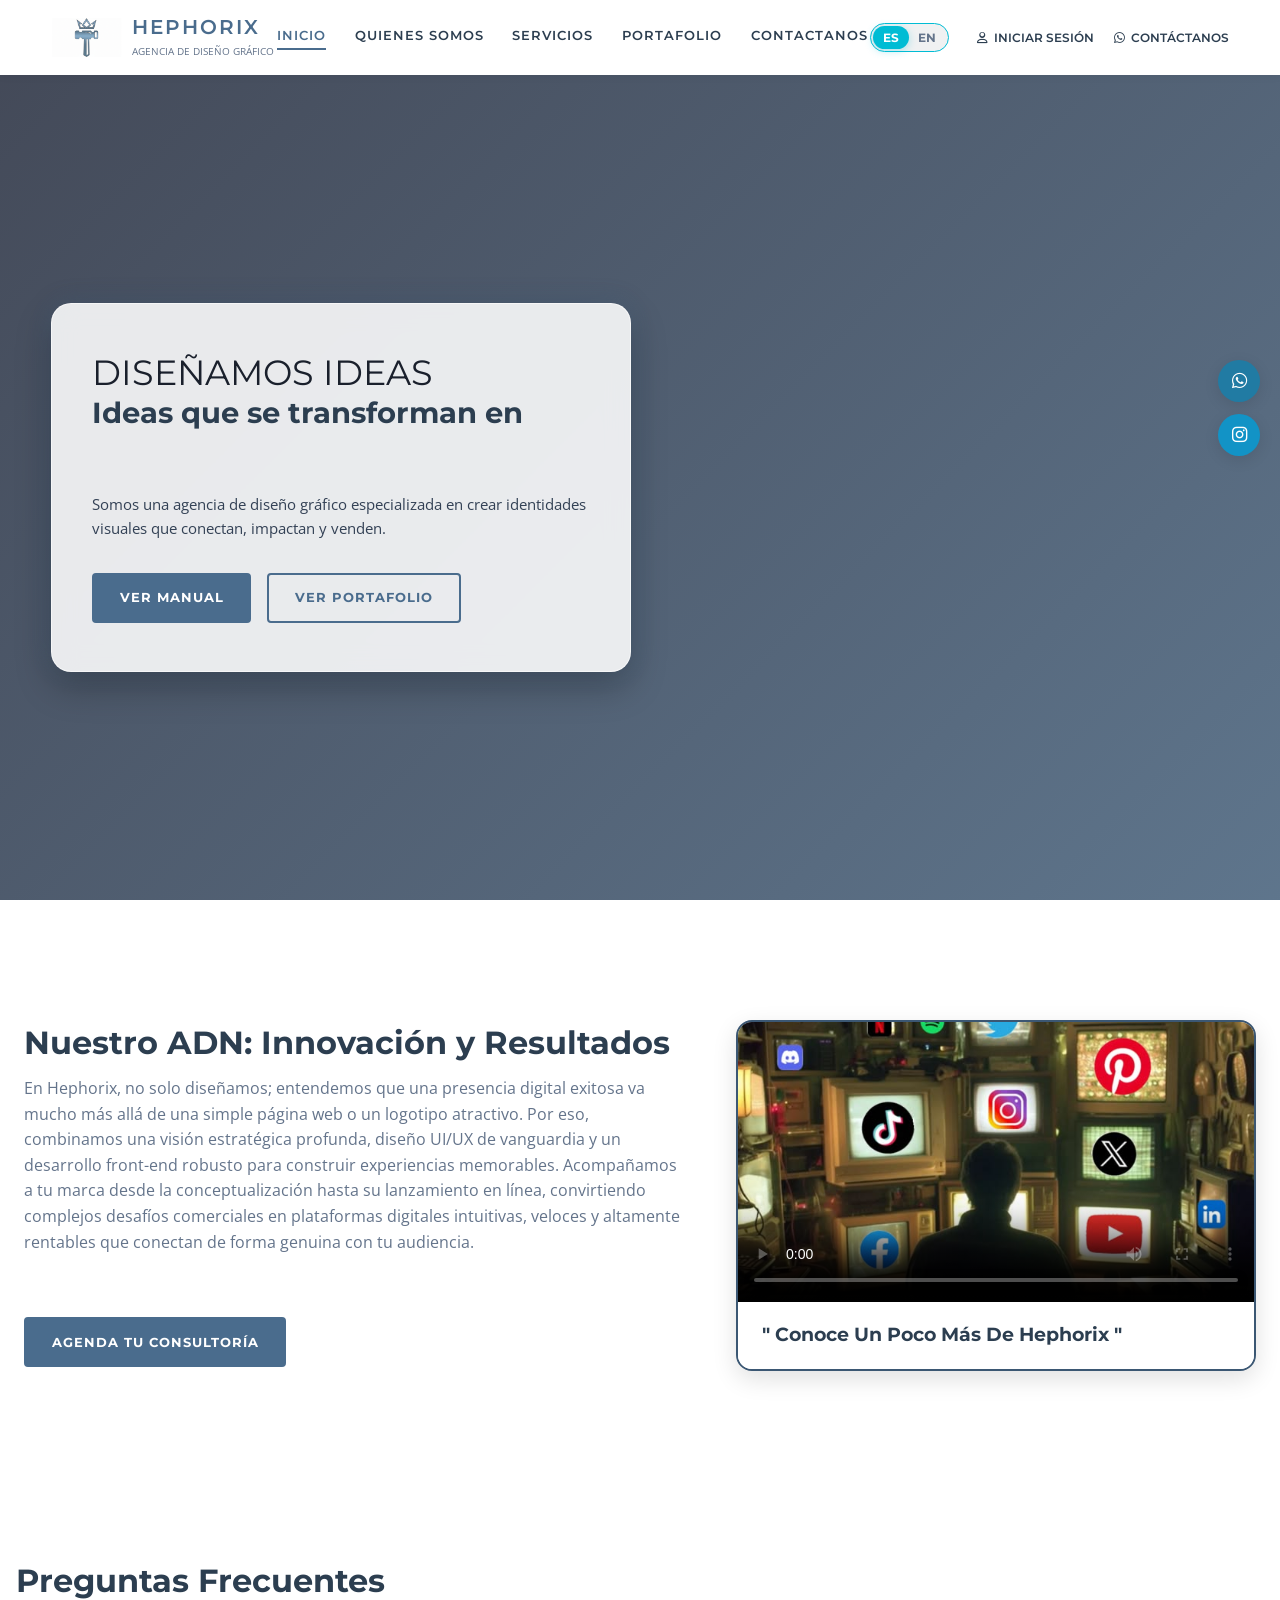
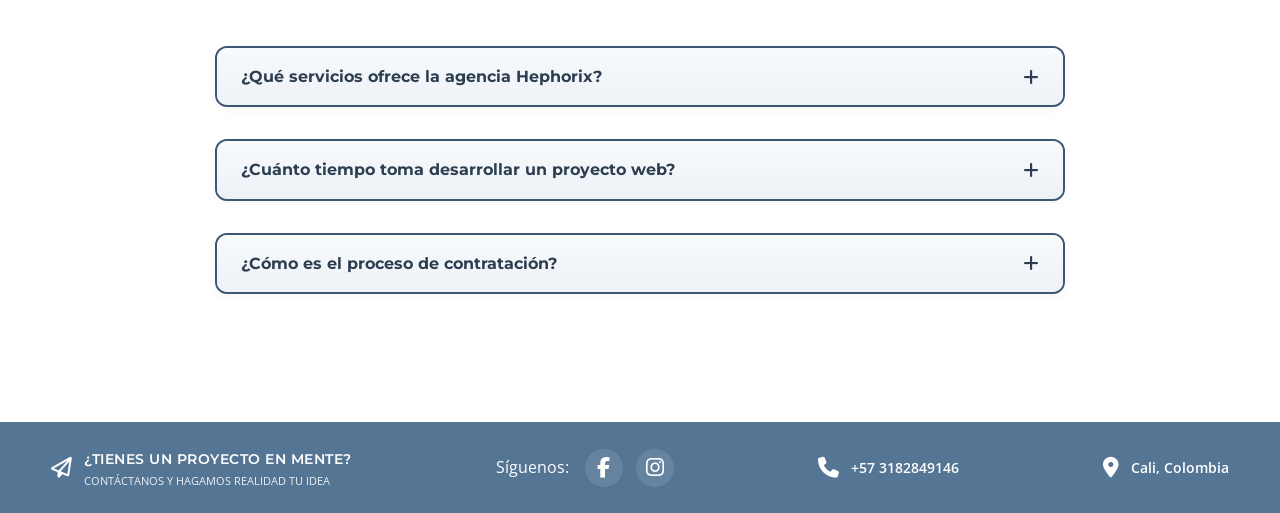
==== index.html @ b3139299 "1" ====
<!DOCTYPE html>
<html lang="es">
<head>
    <meta charset="UTF-8">
    <meta name="viewport" content="width=device-width, initial-scale=1.0">
    <title>Hephorix | Agencia de Diseño Gráfico</title>
    
    <!-- FAVICON -->
    <link rel="icon" href="imagenes/fondo1.png" type="image/png">

    <!-- Hojas de Estilos Globales y Fuentes -->
    <link rel="stylesheet" href="styles.css">
    <link href="https://fonts.googleapis.com/css2?family=Montserrat:wght@300;400;600;700&family=Open+Sans:wght@300;400;600&display=swap" rel="stylesheet">
    <link rel="stylesheet" href="https://cdnjs.cloudflare.com/ajax/libs/font-awesome/6.4.0/css/all.min.css">

    <!-- ESTILOS INTERNOS PARA HERO, GLASSMORPHISM, ACORDEÓN Y CONMUTADOR DE IDIOMA -->
    <style>
        .hero-section {
            background: linear-gradient(135deg, rgba(15, 23, 42, 0.78), rgba(59, 87, 115, 0.82)), 
                        url('https://images.unsplash.com/photo-1550745165-9bc0b252726f?auto=format&fit=crop&w=1920&q=80') center/cover no-repeat !important;
            padding: 5rem 0;
            position: relative;
        }

        .hero-content {
            background: rgba(255, 255, 255, 0.88) !important;
            backdrop-filter: blur(12px) !important;
            -webkit-backdrop-filter: blur(12px);
            border: 1px solid rgba(255, 255, 255, 0.6) !important;
            box-shadow: 0 15px 35px rgba(0, 0, 0, 0.25), 0 0 25px rgba(74, 108, 141, 0.3) !important;
            border-radius: 20px !important;
            padding: 3rem 2.5rem !important;
            max-width: 580px;
        }

        .typing-container {
            display: inline-block;
            color: #00bcd4;
            font-weight: 700;
            border-bottom: 3px solid #00bcd4;
            transition: opacity 0.3s ease;
        }

        /* BOTÓN / SELECTOR DE IDIOMA EN EL HEADER */
        .lang-switch-container {
            display: inline-flex;
            align-items: center;
            background: rgba(15, 23, 42, 0.06);
            border: 1px solid #00bcd4;
            border-radius: 20px;
            padding: 2px;
            margin-right: 0.5rem;
        }

        .lang-btn {
            background: transparent;
            border: none;
            color: #64748b;
            font-family: 'Montserrat', sans-serif;
            font-size: 0.75rem;
            font-weight: 700;
            padding: 0.25rem 0.6rem;
            border-radius: 16px;
            cursor: pointer;
            transition: all 0.25s ease;
        }

        .lang-btn.active {
            background: #00bcd4;
            color: #ffffff;
            box-shadow: 0 2px 8px rgba(0, 188, 212, 0.3);
        }

        /* SECCIÓN ALINEADA PERFECTAMENTE EN ALTURA CON LA TARJETA DEL VÍDEO */
        .about-section {
            display: flex;
            align-items: stretch;
            justify-content: space-between;
            gap: 3.5rem;
            margin: 3.5rem auto 2rem auto;
            flex-wrap: wrap;
        }

        .about-info {
            flex: 1;
            min-width: 300px;
            display: flex;
            flex-direction: column;
            justify-content: space-between;
            padding: 0.2rem 0;
        }

        .about-info h2 {
            font-family: 'Montserrat', sans-serif;
            font-size: 2rem;
            color: #2c3e50;
            font-weight: 700;
            margin: 0 0 0.8rem 0;
            line-height: 1.25;
        }

        .about-info p {
            color: #64748b;
            font-size: 1rem;
            line-height: 1.6;
            margin: 0 0 1.5rem 0;
        }

        .about-cta {
            margin-top: auto;
        }

        /* ESTILO TIPO TARJETA PARA EL VÍDEO */
        .index-video-card-container {
            flex: 1;
            min-width: 320px;
            max-width: 520px;
        }

        .index-video-card {
            background: #ffffff;
            border-radius: 16px;
            overflow: hidden;
            border: 2px solid #3b5773;
            box-shadow: 0 8px 25px rgba(0, 0, 0, 0.12);
            transition: transform 0.35s ease, box-shadow 0.35s ease, border-color 0.35s ease;
            height: 100%;
            display: flex;
            flex-direction: column;
            justify-content: space-between;
        }

        .index-video-card:hover {
            transform: translateY(-6px);
            border-color: #00bcd4;
            box-shadow: 0 12px 30px rgba(0, 188, 212, 0.25);
        }

        .index-video-card .video-wrapper {
            position: relative;
            width: 100%;
            height: 280px;
            background: #0f172a;
            overflow: hidden;
        }

        .index-video-card video {
            width: 100%;
            height: 100%;
            object-fit: cover;
            display: block;
        }

        .index-video-card .video-title-only {
            padding: 1.25rem 1.5rem;
            background: #ffffff;
        }

        .index-video-card .video-title-only h3 {
            font-family: 'Montserrat', sans-serif;
            font-size: 1.2rem;
            color: #2c3e50;
            font-weight: 700;
            margin: 0;
            line-height: 1.3;
        }

        /* ACORDEÓN Y TÍTULO CENTRADO */
        .faq-section {
            margin: 3.5rem auto 4rem auto;
        }

        .faq-title {
            text-align: center;
            font-family: 'Montserrat', sans-serif;
            font-size: 2rem;
            color: #2c3e50;
            font-weight: 700;
            margin-top: 1rem;
            margin-bottom: 2.5rem;
        }

        .faq-accordion {
            display: flex;
            flex-direction: column;
            gap: 1rem;
            max-width: 850px;
            margin: 0 auto;
        }

        .faq-item {
            background: #ffffff;
            border: 2px solid #3b5773;
            border-radius: 12px;
            overflow: hidden;
            transition: all 0.3s ease;
            box-shadow: 0 4px 10px rgba(0,0,0,0.03);
        }

        .faq-item:hover {
            border-color: #00bcd4;
            box-shadow: 0 6px 20px rgba(74, 108, 141, 0.2);
        }

        .faq-question {
            width: 100%;
            padding: 1.2rem 1.5rem;
            background: linear-gradient(180deg, #f8fafc 0%, #edf2f7 100%);
            border: none;
            display: flex;
            justify-content: space-between;
            align-items: center;
            font-family: 'Montserrat', sans-serif;
            font-weight: 700;
            color: #2c3e50;
            font-size: 1rem;
            cursor: pointer;
            text-align: left;
        }

        .faq-answer {
            max-height: 0;
            overflow: hidden;
            padding: 0 1.5rem;
            color: #475569;
            font-size: 0.95rem;
            line-height: 1.6;
            background: #ffffff;
            transition: max-height 0.35s ease-out, padding 0.35s ease-out;
            border-top: 0px solid transparent;
        }

        .faq-icon {
            transition: transform 0.35s ease;
            font-size: 1.1rem;
        }

        .modal-overlay {
            display: none;
        }
    </style>
</head>
<body>

    <!-- Encabezado / Barra de Navegación Principal -->
    <header class="main-header">
        <a href="inicio.html" class="logo-container">
            <div class="brand-isotype">
                <img src="imagenes/logo.jpg.png" alt="Logo Hephorix" style="max-height: 40px;">
            </div>
            <div class="logo-text">
                <h1>HEPHORIX</h1>
                <span data-key="sub_logo">agencia de diseño gráfico</span>
            </div>
        </a>
        
        <nav class="nav-menu" id="navMenu">
            <a href="inicio.html" class="nav-link active" data-key="nav_inicio">INICIO</a>
            <a href="quienes somos.html" class="nav-link" data-key="nav_quienes">QUIENES SOMOS</a>
            <a href="servicios.html" class="nav-link" data-key="nav_servicios">SERVICIOS</a>
            <a href="portafolio.html" class="nav-link" data-key="nav_portafolio">PORTAFOLIO</a>
            <a href="contacto.html" class="nav-link" data-key="nav_contactanos">CONTACTANOS</a>
        </nav>

        <div class="header-actions">
            <!-- BOTÓN CONMUTADOR DE IDIOMA (ESPAÑOL / INGLÉS) -->
            <div class="lang-switch-container">
                <button class="lang-btn active" id="btnEs">ES</button>
                <button class="lang-btn" id="btnEn">EN</button>
            </div>

            <a href="login.html" class="action-link login-btn">
                <i class="fa-regular fa-user"></i> <span data-key="btn_login">INICIAR SESIÓN</span>
            </a>
            
            <a href="https://wa.me/573182849146" target="_blank" class="action-link contact-wp">
                <i class="fa-brands fa-whatsapp"></i> <span data-key="btn_contact">CONTÁCTANOS</span>
            </a>
            <button class="menu-toggle" id="menuToggle" aria-label="Abrir menú">
                <i class="fa-solid fa-bars"></i>
            </button>
        </div>
    </header>

    <!-- Barra Lateral Flotante de Redes Sociales -->
    <aside class="floating-aside-networks">
        <a href="https://wa.me/573182849146?text=Hola,%20quisiera%20más%20información" class="floating-net-btn wp" target="_blank" rel="noopener noreferrer" aria-label="Contactar por WhatsApp">
            <i class="fa-brands fa-whatsapp"></i>
        </a>
        <a href="https://www.instagram.com/_hephorix/" target="_blank" class="floating-net-btn ig" aria-label="Instagram"><i class="fa-brands fa-instagram"></i></a>
    </aside>

    <!-- Contenido Principal Hero -->
    <main>
        <section class="hero-section">
            <div class="hero-container container">
                <div class="hero-content">
                    <h2 data-key="hero_title">DISEÑAMOS IDEAS</h2>
                    <h3 class="shimmer-title" style="font-size: 1.8rem; font-weight: 700; color: #2c3e50; margin-bottom: 1rem; line-height: 1.3;">
                        <span data-key="hero_subtitle">Ideas que se transforman en</span> <br>
                        <span class="typing-container" id="dynamicText" style="margin-top: 4px;">LUZ</span>
                    </h3>
                    <p data-key="hero_desc">Somos una agencia de diseño gráfico especializada en crear identidades visuales que conectan, impactan y venden.</p>
                    <div class="hero-buttons">
                        <a href="imagenes/Manual coorporativo ACTUALIZADO HEPHORIX.pdf" class="btn btn-primary" data-key="btn_manual">VER MANUAL</a>
                        <a href="imagenes/PORTAFOLIO HEPHORIX.pdf" class="btn btn-secondary" data-key="btn_portfolio">VER PORTAFOLIO</a>
                    </div>
                </div>
            </div>
        </section>

        <!-- SECCIÓN DE PRESENTACIÓN ALINEADA EN EXTREMOS CON EL VÍDEO -->
        <section class="about-section container">
            <div class="about-info">
                <div>
                    <h2 data-key="dna_title">Nuestro ADN: Innovación y Resultados</h2>
                    <p data-key="dna_desc">En Hephorix, no solo diseñamos; entendemos que una presencia digital exitosa va mucho más allá de una simple página web o un logotipo atractivo. Por eso, combinamos una visión estratégica profunda, diseño UI/UX de vanguardia y un desarrollo front-end robusto para construir experiencias memorables. Acompañamos a tu marca desde la conceptualización hasta su lanzamiento en línea, convirtiendo complejos desafíos comerciales en plataformas digitales intuitivas, veloces y altamente rentables que conectan de forma genuina con tu audiencia.</p>
                </div>
                <div class="about-cta">
                    <a href="contacto.html" class="btn btn-primary" data-key="btn_consulting">AGENDA TU CONSULTORÍA</a>
                </div>
            </div>
            
            <div class="index-video-card-container">
                <article class="index-video-card">
                    <div class="video-wrapper">
                        <video controls poster="imagenes/descarga.jpg">
                            <source src="imagenes/video 1.mp4" type="video/mp4">
                            Tu navegador no soporta el reproductor de vídeo.
                        </video>
                    </div>
                    <div class="video-title-only">
                        <h3 data-key="video_title">" Conoce Un Poco Más De Hephorix "</h3>
                    </div>
                </article>
            </div>
        </section>

        <!-- SECCIÓN PREGUNTAS FRECUENTES -->
        <section class="faq-section container">
            <h2 class="faq-title" data-key="faq_title">Preguntas Frecuentes</h2>
            <div class="faq-accordion">
                <div class="faq-item">
                    <button class="faq-question">
                        <span data-key="faq_q1">¿Qué servicios ofrece la agencia Hephorix?</span>
                        <i class="fa-solid fa-plus faq-icon"></i>
                    </button>
                    <div class="faq-answer">
                        <p data-key="faq_a1">Ofrecemos branding, diseño de identidad corporativa, maquetación web UI/UX, gestión de redes sociales y desarrollo audiovisual para empresas.</p>
                    </div>
                </div>

                <div class="faq-item">
                    <button class="faq-question">
                        <span data-key="faq_q2">¿Cuánto tiempo toma desarrollar un proyecto web?</span>
                        <i class="fa-solid fa-plus faq-icon"></i>
                    </button>
                    <div class="faq-answer">
                        <p data-key="faq_a2">El tiempo promedio oscila entre 2 y 4 semanas, dependiendo de la complejidad de la plataforma y el requerimiento de personalizaciones.</p>
                    </div>
                </div>

                <div class="faq-item">
                    <button class="faq-question">
                        <span data-key="faq_q3">¿Cómo es el proceso de contratación?</span>
                        <i class="fa-solid fa-plus faq-icon"></i>
                    </button>
                    <div class="faq-answer">
                        <p data-key="faq_a3">Iniciamos con un diagnóstico inicial, formulamos una propuesta personalizada, diseñamos la propuesta visual y ejecutamos la solución adaptada a tu marca.</p>
                    </div>
                </div>
            </div>
        </section>
    </main>

    <!-- MODAL DE AUTENTICACIÓN -->
    <div class="modal-overlay" id="loginModal">
        <div class="modal-content">
            <button class="modal-close-icon" id="closeModalCross">&times;</button>
            <div class="modal-header">
                <i class="fa-solid fa-user-lock"></i>
                <h3 data-key="login_title">Iniciar Sesión</h3>
            </div>
            
            <form id="loginForm">
                <div class="input-group">
                    <label for="userEmail" data-key="login_email">Correo Electrónico:</label>
                    <input type="email" id="userEmail" required placeholder="ejemplo@hephorix.com">
                </div>
                <div class="input-group">
                    <label for="userPassword" data-key="login_pass">Contraseña:</label>
                    <input type="password" id="userPassword" required placeholder="••••••••">
                </div>
                
                <div class="error-message" id="errorMessage" style="display: none;">
                    <p><i class="fa-solid fa-circle-exclamation"></i> <span data-key="login_err">Usuario no registrado</span></p>
                    <div class="error-actions">
                        <button type="button" id="btnRetry" class="btn-modal-action" data-key="btn_retry">Intentar de nuevo</button>
                        <a href="contacto.html" class="btn-modal-action highlight" data-key="btn_forgot">¿Olvidó su contraseña?</a>
                        <button type="button" id="btnCancel" class="btn-modal-action danger" data-key="btn_back">Regresar</button>
                    </div>
                </div>

                <div class="modal-actions" id="defaultModalActions">
                    <button type="submit" class="btn btn-primary btn-block" data-key="btn_submit">Ingresar</button>
                </div>
            </form>
        </div>
    </div>

    <!-- Pie de Página -->
    <footer class="main-footer">
        <div class="footer-container container">
            <div class="footer-item project-call">
                <i class="fa-regular fa-paper-plane"></i>
                <div class="text-group">
                    <h3 data-key="footer_title">¿TIENES UN PROYECTO EN MENTE?</h3>
                    <p data-key="footer_sub">CONTÁCTANOS Y HAGAMOS REALIDAD TU IDEA</p>
                </div>
            </div>

            <div class="footer-item social-networks">
                <span data-key="footer_follow">Síguenos:</span>
                <div class="social-icons">
                    <a href="https://facebook.com" target="_blank" class="social-icon fb" aria-label="Facebook">
                        <i class="fa-brands fa-facebook-f"></i>
                    </a>
                    <a href="https://instagram.com" target="_blank" class="social-icon ig" aria-label="Instagram">
                        <i class="fa-brands fa-instagram"></i>
                    </a>
                </div>
            </div>

            <div class="footer-item contact-phone">
                <i class="fa-solid fa-phone"></i>
                <a href="tel:+573182849146">+57 3182849146</a>
            </div>
            <div class="footer-item contact-location">
                <i class="fa-solid fa-location-dot"></i>
                <span>Cali, Colombia</span>
            </div>
        </div>
    </footer>

    <!-- SCRIPT DE TRADUCCIÓN NATIVA Y CONTROL DE ACORDEÓN / MODAL -->
    <script>
        let currentLang = 'es';

        const wordsMap = {
            es: ['LUZ', 'MARCAS', 'RESULTADOS', 'VENTAS'],
            en: ['LIGHT', 'BRANDS', 'RESULTS', 'SALES']
        };

        const translations = {
            es: {
                sub_logo: "agencia de diseño gráfico",
                nav_inicio: "INICIO",
                nav_quienes: "QUIENES SOMOS",
                nav_servicios: "SERVICIOS",
                nav_portafolio: "PORTAFOLIO",
                nav_contactanos: "CONTACTANOS",
                btn_login: "INICIAR SESIÓN",
                btn_contact: "CONTÁCTANOS",
                hero_title: "DISEÑAMOS IDEAS",
                hero_subtitle: "Ideas que se transforman en",
                hero_desc: "Somos una agencia de diseño gráfico especializada en crear identidades visuales que conectan, impactan y venden.",
                btn_manual: "VER MANUAL",
                btn_portfolio: "VER PORTAFOLIO",
                dna_title: "Nuestro ADN: Innovación y Resultados",
                dna_desc: "En Hephorix, no solo diseñamos; entendemos que una presencia digital exitosa va mucho más allá de una simple página web o un logotipo atractivo. Por eso, combinamos una visión estratégica profunda, diseño UI/UX de vanguardia y un desarrollo front-end robusto para construir experiencias memorables. Acompañamos a tu marca desde la conceptualización hasta su lanzamiento en línea, convirtiendo complejos desafíos comerciales en plataformas digitales intuitivas, veloces y altamente rentables que conectan de forma genuina con tu audiencia.",
                btn_consulting: "AGENDA TU CONSULTORÍA",
                video_title: '" Conoce Un Poco Más De Hephorix "',
                faq_title: "Preguntas Frecuentes",
                faq_q1: "¿Qué servicios ofrece la agencia Hephorix?",
                faq_a1: "Ofrecemos branding, diseño de identidad corporativa, maquetación web UI/UX, gestión de redes sociales y desarrollo audiovisual para empresas.",
                faq_q2: "¿Cuánto tiempo toma desarrollar un proyecto web?",
                faq_a2: "El tiempo promedio oscila entre 2 y 4 semanas, dependiendo de la complejidad de la plataforma y el requerimiento de personalizaciones.",
                faq_q3: "¿Cómo es el proceso de contratación?",
                faq_a3: "Iniciamos con un diagnóstico inicial, formulamos una propuesta personalizada, diseñamos la propuesta visual y ejecutamos la solución adaptada a tu marca.",
                login_title: "Iniciar Sesión",
                login_email: "Correo Electrónico:",
                login_pass: "Contraseña:",
                login_err: "Usuario no registrado",
                btn_retry: "Intentar de nuevo",
                btn_forgot: "¿Olvidó su contraseña?",
                btn_back: "Regresar",
                btn_submit: "Ingresar",
                footer_title: "¿TIENES UN PROYECTO EN MENTE?",
                footer_sub: "CONTÁCTANOS Y HAGAMOS REALIDAD TU IDEA",
                footer_follow: "Síguenos:"
            },
            en: {
                sub_logo: "graphic design agency",
                nav_inicio: "HOME",
                nav_quienes: "ABOUT US",
                nav_servicios: "SERVICES",
                nav_portafolio: "PORTFOLIO",
                nav_contactanos: "CONTACT US",
                btn_login: "LOG IN",
                btn_contact: "CONTACT US",
                hero_title: "WE DESIGN IDEAS",
                hero_subtitle: "Ideas that transform into",
                hero_desc: "We are a graphic design agency specialized in creating visual identities that connect, impact, and sell.",
                btn_manual: "VIEW MANUAL",
                btn_portfolio: "VIEW PORTFOLIO",
                dna_title: "Our DNA: Innovation & Results",
                dna_desc: "At Hephorix, we don't just design; we understand that a successful digital presence goes far beyond a simple website or an attractive logo. That's why we combine deep strategic vision, cutting-edge UI/UX design, and robust front-end development to build memorable experiences. We guide your brand from conceptualization to online launch, turning complex business challenges into intuitive, fast, and highly profitable digital platforms.",
                btn_consulting: "SCHEDULE YOUR CONSULTING",
                video_title: '" Learn A Bit More About Hephorix "',
                faq_title: "Frequently Asked Questions",
                faq_q1: "What services does Hephorix agency offer?",
                faq_a1: "We offer branding, corporate identity design, UI/UX web layout, social media management, and audiovisual development for businesses.",
                faq_q2: "How long does it take to develop a web project?",
                faq_a2: "The average time ranges between 2 and 4 weeks, depending on platform complexity and customization requirements.",
                faq_q3: "How does the hiring process work?",
                faq_a3: "We start with an initial diagnostic, formulate a tailored proposal, design the visual proposal, and execute the solution adapted to your brand.",
                login_title: "Log In",
                login_email: "Email Address:",
                login_pass: "Password:",
                login_err: "User not registered",
                btn_retry: "Try again",
                btn_forgot: "Forgot your password?",
                btn_back: "Go back",
                btn_submit: "Submit",
                footer_title: "HAVE A PROJECT IN MIND?",
                footer_sub: "CONTACT US AND LET'S MAKE YOUR IDEA A REALITY",
                footer_follow: "Follow us:"
            }
        };

        function switchLanguage(lang) {
            currentLang = lang;
            const elements = document.querySelectorAll('[data-key]');
            elements.forEach(elem => {
                const key = elem.getAttribute('data-key');
                if (translations[lang] && translations[lang][key]) {
                    elem.textContent = translations[lang][key];
                }
            });

            const btnEs = document.getElementById('btnEs');
            const btnEn = document.getElementById('btnEn');
            if (lang === 'en') {
                btnEs.classList.remove('active');
                btnEn.classList.add('active');
                document.documentElement.lang = 'en';
            } else {
                btnEn.classList.remove('active');
                btnEs.classList.add('active');
                document.documentElement.lang = 'es';
            }
        }

        document.addEventListener('DOMContentLoaded', () => {
            // Eventos para cambiar de idioma
            document.getElementById('btnEs').addEventListener('click', () => switchLanguage('es'));
            document.getElementById('btnEn').addEventListener('click', () => switchLanguage('en'));

            // 1. Texto dinámico animado
            const dynamicText = document.getElementById('dynamicText');
            if (dynamicText) {
                let index = 0;
                const triggerZoomEffect = () => {
                    dynamicText.classList.remove('zoom-3d-active');
                    void dynamicText.offsetWidth;
                    
                    const words = wordsMap[currentLang] || wordsMap['es'];
                    dynamicText.textContent = words[index % words.length];
                    
                    dynamicText.classList.add('zoom-3d-active');
                    index = (index + 1) % words.length;
                };

                triggerZoomEffect();
                setInterval(triggerZoomEffect, 1300);
            }

            // 2. Acordeón fluido
            const faqItems = document.querySelectorAll('.faq-item');
            faqItems.forEach(item => {
                const questionBtn = item.querySelector('.faq-question');
                const answer = item.querySelector('.faq-answer');
                const icon = item.querySelector('.faq-icon');

                questionBtn.addEventListener('click', () => {
                    const isOpen = item.classList.contains('active');

                    faqItems.forEach(other => {
                        other.classList.remove('active');
                        const otherAns = other.querySelector('.faq-answer');
                        otherAns.style.maxHeight = null;
                        otherAns.style.paddingTop = '0';
                        otherAns.style.paddingBottom = '0';
                        otherAns.style.borderTop = '0px solid transparent';
                        const otherIcon = other.querySelector('.faq-icon');
                        if (otherIcon) otherIcon.style.transform = 'rotate(0deg)';
                    });

                    if (!isOpen) {
                        item.classList.add('active');
                        answer.style.maxHeight = answer.scrollHeight + 50 + 'px';
                        answer.style.paddingTop = '1.2rem';
                        answer.style.paddingBottom = '1.5rem';
                        answer.style.borderTop = '1px solid #e2e8f0';
                        if (icon) icon.style.transform = 'rotate(45deg)';
                    }
                });
            });

            // 3. Control del Modal de Login
            const loginModal = document.getElementById('loginModal');
            const closeModalCross = document.getElementById('closeModalCross');

            if (closeModalCross && loginModal) {
                closeModalCross.addEventListener('click', () => {
                    loginModal.style.display = 'none';
                });
            }
        });
    </script>
</body>
</html>
---- styles.css ----
/* ==========================================================================
   1. VARIABLES GLOBALES
   ========================================================================== */
:root {
    --color-primary: #4a6c8d;
    --color-primary-dark: #3b5773;
    --color-primary-light: #5d81a5;
    --color-footer-bg: #557595;
    --color-accent-blue: #217ba3;
    --color-accent-insta: #1293c6;
    --color-text-main: #2c3e50;
    --color-text-muted: #64748b;
    --color-border: #e2e8f0;
    --color-white: #ffffff;
    --color-bg-overlay: rgba(255, 255, 255, 0.85);

    --font-headings: 'Montserrat', sans-serif;
    --font-body: 'Open Sans', sans-serif;

    --transition-fast: all 0.3s ease;
    --transition-smooth: all 0.5s cubic-bezier(0.4, 0, 0.2, 1);
    --shadow-sm: 0 2px 8px rgba(0, 0, 0, 0.05);
    --shadow-md: 0 4px 15px rgba(0, 0, 0, 0.1);
}

/* ==========================================================================
   2. BASE & RESET
   ========================================================================== */
*, *::before, *::after {
    margin: 0;
    padding: 0;
    box-sizing: border-box;
}

html {
    scroll-behavior: smooth;
    font-size: 16px;
}

body {
    font-family: var(--font-body);
    font-size: 1rem;
    line-height: 1.6;
    color: var(--color-text-main);
    background-color: var(--color-white);
    overflow-x: hidden;
}

h1, h2, h3, h4, h5, h6 {
    font-family: var(--font-headings);
    color: var(--color-text-main);
    font-weight: 600;
}

a {
    text-decoration: none;
    color: inherit;
    transition: var(--transition-fast);
}

img {
    max-width: 100%;
    height: auto;
    display: block;
}

/* ==========================================================================
   3. COMPONENTES Y NAVEGACIÓN
   ========================================================================== */
.container {
    width: 100%;
    max-width: 1280px;
    margin: 0 auto;
    padding: 0 4%;
}

.main-header {
    display: flex;
    justify-content: space-between;
    align-items: center;
    padding: 1rem 4%;
    background-color: var(--color-white);
    box-shadow: var(--shadow-sm);
    position: sticky;
    top: 0;
    z-index: 1000;
    height: 75px;
}

.logo-container {
    display: flex;
    align-items: center;
    gap: 10px;
}

.logo-text h1 {
    font-size: 1.25rem;
    letter-spacing: 2px;
    line-height: 1;
    color: var(--color-primary);
}

.logo-text span {
    font-size: 0.625rem;
    color: var(--color-text-muted);
    text-transform: uppercase;
    display: block;
    margin-top: 2px;
}

.nav-menu {
    display: flex;
    gap: 1.8rem;
}

.nav-link {
    font-family: var(--font-headings);
    font-size: 0.813rem;
    font-weight: 600;
    color: var(--color-text-main);
    letter-spacing: 1px;
    position: relative;
    padding-bottom: 4px;
}

.nav-link::after {
    content: '';
    position: absolute;
    bottom: 0;
    left: 0;
    width: 0%;
    height: 2px;
    background-color: var(--color-primary);
    transition: var(--transition-fast);
}

.nav-link:hover::after, 
.nav-link.active::after {
    width: 100%;
}

.nav-link:hover, 
.nav-link.active {
    color: var(--color-primary);
}

.header-actions {
    display: flex;
    align-items: center;
    gap: 1.25rem;
}

.action-link {
    font-family: var(--font-headings);
    font-size: 0.75rem;
    font-weight: 600;
    display: inline-flex;
    align-items: center;
    gap: 6px;
    color: var(--color-text-main);
}

.action-link:hover {
    color: var(--color-primary);
}

.menu-toggle {
    display: none;
    font-size: 1.5rem;
    color: var(--color-primary);
    background: none;
    border: none;
    cursor: pointer;
}

/* Redes Flotantes Laterales */
.floating-aside-networks {
    position: fixed;
    right: 20px;
    top: 40%;
    display: flex;
    flex-direction: column;
    gap: 12px;
    z-index: 99;
}

.floating-net-btn {
    width: 42px;
    height: 42px;
    border-radius: 50%;
    color: var(--color-white);
    display: flex;
    align-items: center;
    justify-content: center;
    font-size: 1.1rem;
    box-shadow: var(--shadow-md);
    transition: transform 0.3s ease, background-color 0.3s ease;
}

.floating-net-btn.wp { background-color: var(--color-accent-blue); }
.floating-net-btn.ig { background-color: var(--color-accent-insta); }
.floating-net-btn.fb { background-color: #3b5998; }

.floating-net-btn:hover {
    transform: scale(1.15) translateX(-3px);
}

/* ==========================================================================
   4. SECCIÓN HERO (INICIO) CON EFECTOS
   ========================================================================== */
.hero-section {
    position: relative;
    width: 100%;
    height: calc(100vh - 75px);
    min-height: 550px;
    background: linear-gradient(rgba(0, 0, 0, 0.15), rgba(0, 0, 0, 0.15)),
                url('imagenes/imagen1.jpg.jpg') no-repeat center center/cover;
    display: flex;
    align-items: center;
}

.hero-container {
    display: flex;
    justify-content: flex-start;
}

.hero-content {
    max-width: 550px;
    background-color: var(--color-bg-overlay);
    padding: 3rem;
    border-radius: 6px;
    box-shadow: var(--shadow-md);
    backdrop-filter: blur(5px);
    animation: fadeInUp 0.8s ease-out;
}

.hero-content h2 {
    font-size: 2.2rem;
    font-weight: 400;
    color: #1a202c;
    line-height: 1.2;
}

.hero-content h3 {
    font-size: 2rem;
    font-weight: 700;
    color: var(--color-primary);
    margin-bottom: 1rem;
}

.hero-content p {
    font-size: 0.95rem;
    color: #334155;
    margin-bottom: 2rem;
}

.hero-buttons {
    display: flex;
    gap: 1rem;
}

.btn {
    display: inline-flex;
    align-items: center;
    justify-content: center;
    padding: 0.8rem 1.6rem;
    font-family: var(--font-headings);
    font-size: 0.813rem;
    font-weight: 700;
    border-radius: 4px;
    letter-spacing: 1px;
    transition: var(--transition-fast);
}

.btn-primary {
    background-color: var(--color-primary);
    color: var(--color-white);
    border: 2px solid var(--color-primary);
}

.btn-primary:hover {
    background-color: var(--color-primary-dark);
    border-color: var(--color-primary-dark);
    transform: translateY(-2px);
}

.btn-secondary {
    background-color: transparent;
    color: var(--color-primary);
    border: 2px solid var(--color-primary);
}

.btn-secondary:hover {
    background-color: var(--color-primary);
    color: var(--color-white);
    transform: translateY(-2px);
}

/* Animación Entrada */
@keyframes fadeInUp {
    from {
        opacity: 0;
        transform: translateY(20px);
    }
    to {
        opacity: 1;
        transform: translateY(0);
    }
}

/* ==========================================================================
   5. PIE DE PÁGINA (FOOTER)
   ========================================================================== */
.main-footer {
    background-color: var(--color-footer-bg);
    color: var(--color-white);
    padding: 1.5rem 0;
}

.footer-container {
    display: flex;
    justify-content: space-between;
    align-items: center;
    flex-wrap: wrap;
    gap: 1.5rem;
}

.footer-item {
    display: flex;
    align-items: center;
    gap: 12px;
}

.project-call i {
    font-size: 1.8rem;
}

.text-group h3 {
    font-size: 0.9rem;
    font-weight: 600;
    color: var(--color-white);
    letter-spacing: 0.5px;
}

.text-group p {
    font-size: 0.7rem;
    opacity: 0.9;
}

.contact-phone a, .contact-location span {
    font-size: 0.9rem;
    font-weight: 600;
}

.footer-item i {
    font-size: 1.3rem;
}

/* ==========================================================================
   6. RESPONSIVE DESIGN
   ========================================================================== */
@media (max-width: 992px) {
    .menu-toggle {
        display: block;
    }

    .nav-menu {
        display: none;
        position: absolute;
        top: 75px;
        left: 0;
        width: 100%;
        background-color: var(--color-white);
        flex-direction: column;
        padding: 1.5rem 2rem;
        box-shadow: 0 10px 15px rgba(0,0,0,0.1);
        gap: 1.2rem;
    }

    .nav-menu.mobile-active {
        display: flex;
    }

    .login-btn, .contact-wp {
        display: none;
    }
}

@media (max-width: 768px) {
    .hero-content {
        padding: 2rem;
        text-align: center;
    }

    .hero-content h2 { font-size: 1.7rem; }
    .hero-content h3 { font-size: 1.5rem; }

    .hero-buttons {
        flex-direction: column;
    }

    .footer-container {
        flex-direction: column;
        text-align: center;
    }

    .footer-item {
        flex-direction: column;
        gap: 6px;
    }
}



/* ==========================================================================
   7. ESTILOS ESPECÍFICOS DE LA PÁGINA SERVICIOS (CON IMAGEN Y DIFUMINADO)
   ========================================================================== */
.page-banner {
    background-color: var(--color-primary);
    color: var(--color-white);
    padding: 3rem 0;
    text-align: center;
}

.page-banner h2 {
    font-size: 2.2rem;
    color: var(--color-white);
    letter-spacing: 1px;
    margin-bottom: 0.5rem;
}

.page-banner p {
    font-size: 1rem;
    opacity: 0.9;
}

.services-page-content {
    padding: 4rem 4%;
}

.services-grid {
    display: grid;
    grid-template-columns: repeat(auto-fit, minmax(320px, 1fr));
    gap: 2rem;
}

/* Tarjeta principal contenedor */
.service-card {
    position: relative;
    border-radius: 12px;
    overflow: hidden;
    padding: 2.5rem 1.8rem;
    box-shadow: var(--shadow-sm);
    transition: transform 0.3s ease, box-shadow 0.3s ease;
    border: 1px solid rgba(255, 255, 255, 0.2);
}

/* Fondo con imagen: desenfoque ligero y mayor brillo */
.service-card::before {
    content: '';
    position: absolute;
    top: 0;
    left: 0;
    width: 100%;
    height: 100%;
    background-image: var(--bg-img);
    background-size: cover;
    background-position: center;
    /* Reducimos el blur a 2px y aumentamos el brillo a 0.65 para que la imagen sea más visible */
    filter: blur(2px) brightness(0.65);
    transform: scale(1.08); /* Evita bordes blancos por el efecto blur */
    transition: filter 0.3s ease, transform 0.3s ease;
    z-index: 1;
}

/* Superposición de sombras más suave para no ocultar la imagen */
.service-card::after {
    content: '';
    position: absolute;
    top: 0;
    left: 0;
    width: 100%;
    height: 100%;


    /* Sombra más transparente en la parte superior y sutil abajo */
    background: linear-gradient(180deg, rgba(15, 23, 42, 0.45) 0%, rgba(15, 23, 42, 0.75) 100%);
    z-index: 2;
}

/* Contenido frontal flotante */
.service-content {
    position: relative;
    z-index: 3;
    display: flex;
    flex-direction: column;
    height: 100%;
}

/* Efecto Hover: al pasar el cursor, la imagen se aclara y desenfoca aún menos */
.service-card:hover::before {
    filter: blur(0px) brightness(0.75);
    transform: scale(1.12);
}

.service-card:hover::before {
    filter: blur(3px) brightness(0.5);
    transform: scale(1.15);
}

/* Iconos y textos contrastados */
.service-icon {
    width: 60px;
    height: 60px;
    background-color: rgba(255, 255, 255, 0.15);
    backdrop-filter: blur(5px);
    color: #ffffff;
    border-radius: 50%;
    display: flex;
    align-items: center;
    justify-content: center;
    font-size: 1.5rem;
    margin-bottom: 1.5rem;
    border: 1px solid rgba(255, 255, 255, 0.25);
    transition: var(--transition-fast);
}

.service-card:hover .service-icon {
    background-color: var(--color-primary-light);
    color: var(--color-white);
}

.service-card h3 {
    font-size: 1.3rem;
    margin-bottom: 0.8rem;
    color: #ffffff;
    font-weight: 700;
}

.service-card p {
    font-size: 0.92rem;
    color: #e2e8f0;
    line-height: 1.6;
    margin-bottom: 1.8rem;
    flex-grow: 1;
}

.btn-service {
    font-family: var(--font-headings);
    font-size: 0.85rem;
    font-weight: 600;
    color: #38bdf8;
    display: inline-flex;
    align-items: center;
    gap: 8px;
    transition: gap 0.2s ease, color 0.2s ease;
}

.btn-service:hover {
    color: #ffffff;
    gap: 12px;
}

/* Sombras en el texto para garantizar perfecta lectura sobre fondos más claros */
.service-card h3 {
    font-size: 1.3rem;
    margin-bottom: 0.8rem;
    color: #ffffff;
    font-weight: 700;
    text-shadow: 0 2px 4px rgba(0, 0, 0, 0.6);
}

.service-card p {
    font-size: 0.92rem;
    color: #f1f5f9;
    line-height: 1.6;
    margin-bottom: 1.8rem;
    flex-grow: 1;
    text-shadow: 0 1px 3px rgba(0, 0, 0, 0.7);
}

.btn-service {
    font-family: var(--font-headings);
    font-size: 0.85rem;
    font-weight: 700;
    color: #ffffff;
    background-color: rgba(56, 189, 248, 0.25);
    padding: 0.5rem 1rem;
    border-radius: 6px;
    backdrop-filter: blur(4px);
    border: 1px solid rgba(56, 189, 248, 0.4);
    display: inline-flex;
    align-items: center;
    gap: 8px;
    width: fit-content;
    transition: all 0.2s ease;
    text-shadow: 0 1px 2px rgba(0, 0, 0, 0.5);
}

.btn-service:hover {
    background-color: var(--color-primary-light);
    color: #ffffff;
    gap: 12px;
}



/* ==========================================================================
   8. ESTILOS ESPECÍFICOS DE LA PÁGINA PORTAFOLIO Y POP-UP MODAL
   ========================================================================== */
.portfolio-page-content {
    padding: 3rem 4% 5rem;
}

/* Categorías Informativas Visuales (Sin puntero de mano ni link) */
.portfolio-filters {
    display: flex;
    justify-content: center;
    flex-wrap: wrap;
    gap: 0.8rem;
    margin-bottom: 3rem;
}

.filter-btn {
    background-color: var(--color-bg-light);
    color: var(--color-text-main);
    border: 1px solid var(--color-border);
    padding: 0.6rem 1.4rem;
    border-radius: 25px;
    font-family: var(--font-headings);
    font-size: 0.85rem;
    font-weight: 600;
    cursor: default; /* Quita el puntero de mano */
    user-select: none;
    transition: var(--transition-fast);
}

/* Efecto hover decorativo */
.filter-btn:hover,
.filter-btn.active {
    background-color: var(--color-primary);
    color: var(--color-white);
    border-color: var(--color-primary);
    box-shadow: var(--shadow-sm);
    transform: translateY(-2px);
}

/* Grid del Portafolio */
.portfolio-grid {
    display: grid;
    grid-template-columns: repeat(auto-fill, minmax(320px, 1fr));
    gap: 2rem;
}

.portfolio-item {
    border-radius: 12px;
    overflow: hidden;
    box-shadow: var(--shadow-sm);
    transition: transform 0.3s ease, box-shadow 0.3s ease;
    background-color: #0f172a;
}

.portfolio-item:hover {
    transform: translateY(-6px);
    box-shadow: var(--shadow-md);
}

.portfolio-img-wrapper {
    position: relative;
    width: 100%;
    height: 280px;
}

.portfolio-img-wrapper img {
    width: 100%;
    height: 100%;
    object-fit: cover;
    transition: transform 0.5s ease;
}

.portfolio-item:hover .portfolio-img-wrapper img {
    transform: scale(1.08);
}

/* Superposición con detalles del proyecto */
.portfolio-overlay {
    position: absolute;
    top: 0;
    left: 0;
    width: 100%;
    height: 100%;
    background: linear-gradient(180deg, rgba(15, 23, 42, 0.3) 0%, rgba(15, 23, 42, 0.92) 80%);
    padding: 1.8rem;
    display: flex;
    flex-direction: column;
    justify-content: flex-end;
    opacity: 0.95;
    transition: opacity 0.3s ease;
}

.category-tag {
    font-size: 0.75rem;
    font-family: var(--font-headings);
    font-weight: 700;
    color: #38bdf8;
    text-transform: uppercase;
    letter-spacing: 1px;
    margin-bottom: 0.4rem;
}

.portfolio-overlay h3 {
    font-size: 1.25rem;
    color: #ffffff;
    margin-bottom: 0.4rem;
    font-weight: 700;
}

.portfolio-overlay p {
    font-size: 0.85rem;
    color: #cbd5e1;
    margin-bottom: 1.2rem;
    line-height: 1.4;
}

/* Botón Ver Detalles (Desencadena el Pop-up) */
.open-modal-btn {
    background: rgba(56, 189, 248, 0.2);
    border: 1px solid rgba(56, 189, 248, 0.5);
    color: #ffffff;
    font-family: var(--font-headings);
    font-size: 0.82rem;
    font-weight: 600;
    padding: 0.5rem 1.2rem;
    border-radius: 6px;
    cursor: pointer;
    display: inline-flex;
    align-items: center;
    gap: 8px;
    width: fit-content;
    backdrop-filter: blur(4px);
    transition: all 0.25 ease;
}

.open-modal-btn:hover {
    background-color: var(--color-primary-light);
    border-color: var(--color-primary-light);
    color: #ffffff;
    gap: 12px;
}

/* ==========================================================================
   POP-UP / VENTANA EMERGENTE (MODAL)
   ========================================================================== */
.portfolio-modal-overlay {
    position: fixed;
    top: 0;
    left: 0;
    width: 100vw;
    height: 100vh;
    background-color: rgba(15, 23, 42, 0.8);
    backdrop-filter: blur(8px);
    display: flex;
    align-items: center;
    justify-content: center;
    z-index: 9999;
    opacity: 0;
    visibility: hidden;
    transition: opacity 0.3s cubic-bezier(0.4, 0, 0.2, 1), visibility 0.3s ease;
    padding: 1.5rem;
}

.portfolio-modal-overlay.active {
    opacity: 1;
    visibility: visible;
}

.portfolio-modal-card {
    background: #ffffff;
    width: 100%;
    max-width: 800px;
    border-radius: 16px;
    overflow: hidden;
    position: relative;
    box-shadow: 0 25px 50px -12px rgba(0, 0, 0, 0.35);
    transform: scale(0.9) translateY(20px);
    transition: transform 0.3s cubic-bezier(0.34, 1.56, 0.64, 1);
}

.portfolio-modal-overlay.active .portfolio-modal-card {
    transform: scale(1) translateY(0);
}

/* Botón cerrar X */
.close-modal-btn {
    position: absolute;
    top: 15px;
    right: 20px;
    background: rgba(15, 23, 42, 0.6);
    color: #ffffff;
    border: none;
    font-size: 1.8rem;
    line-height: 1;
    width: 36px;
    height: 36px;
    border-radius: 50%;
    cursor: pointer;
    z-index: 10;
    display: flex;
    align-items: center;
    justify-content: center;
    transition: background-color 0.2s ease, transform 0.2s ease;
}

.close-modal-btn:hover {
    background-color: var(--color-accent);
    transform: rotate(90deg);
}

/* Layout del cuerpo del Pop-Up */
.modal-body {
    display: grid;
    grid-template-columns: 1fr 1fr;
}

.modal-img-container {
    height: 100%;
    min-height: 320px;
    background-color: #0f172a;
}

.modal-img-container img {
    width: 100%;
    height: 100%;
    object-fit: cover;
    display: block;
}

.modal-details {
    padding: 2.5rem 2rem;
    display: flex;
    flex-direction: column;
    justify-content: center;
}

.modal-category {
    font-family: var(--font-headings);
    font-size: 0.75rem;
    font-weight: 700;
    color: var(--color-primary-light);
    letter-spacing: 1px;
    text-transform: uppercase;
}

.modal-details h3 {
    font-size: 1.6rem;
    color: var(--color-text-main);
    margin: 0.4rem 0 0.8rem;
}

.modal-divider {
    width: 50px;
    height: 3px;
    background-color: var(--color-accent);
    margin-bottom: 1.2rem;
    border-radius: 2px;
}

.modal-details p {
    font-size: 0.92rem;
    color: var(--color-text-muted);
    line-height: 1.6;
    margin-bottom: 1.5rem;
}

.modal-meta {
    font-size: 0.85rem;
    color: var(--color-text-main);
    background-color: var(--color-bg-light);
    padding: 0.8rem 1rem;
    border-radius: 8px;
    border-left: 3px solid var(--color-primary);
}

.modal-meta strong {
    display: block;
    margin-bottom: 0.2rem;
}

/* Responsive para pantallas pequeñas */
@media (max-width: 768px) {
    .modal-body {
        grid-template-columns: 1fr;
    }
    .modal-img-container {
        height: 220px;
        min-height: auto;
    }
    .modal-details {
        padding: 1.5rem;
    }
}



/* ==========================================================================
   9. ESTILOS ESPECÍFICOS DE LA PÁGINA CONTACTO
   ========================================================================== */
.contact-page-content {
    padding: 3rem 4% 5rem;
}

.contact-grid {
    display: grid;
    grid-template-columns: 1fr 1.3fr;
    gap: 2.5rem;
    margin-bottom: 4rem;
}

/* Tarjeta de Información */
.contact-info-card {
    background: #0f172a;
    color: #ffffff;
    padding: 2.5rem;
    border-radius: 16px;
    box-shadow: var(--shadow-md);
    display: flex;
    flex-direction: column;
    justify-content: space-between;
}

.contact-info-card h3 {
    font-size: 1.5rem;
    font-weight: 700;
    margin-bottom: 0.8rem;
    color: #ffffff;
}

.contact-info-card > p {
    font-size: 0.92rem;
    color: #cbd5e1;
    line-height: 1.6;
    margin-bottom: 2rem;
}

.info-items-list {
    display: flex;
    flex-direction: column;
    gap: 1.5rem;
    margin-bottom: 2rem;
}

.info-item {
    display: flex;
    align-items: flex-start;
    gap: 1.2rem;
}

.info-icon {
    background: rgba(56, 189, 248, 0.15);
    color: #38bdf8;
    width: 44px;
    height: 44px;
    border-radius: 10px;
    display: flex;
    align-items: center;
    justify-content: center;
    font-size: 1.2rem;
    flex-shrink: 0;
}

.info-text strong {
    display: block;
    font-size: 0.88rem;
    color: #f8fafc;
    margin-bottom: 0.2rem;
}

.info-text a,
.info-text span {
    font-size: 0.92rem;
    color: #94a3b8;
    line-height: 1.4;
    transition: color 0.2s ease;
}

.info-text a:hover {
    color: #38bdf8;
}

.contact-socials {
    border-top: 1px solid rgba(255, 255, 255, 0.1);
    padding-top: 1.5rem;
    display: flex;
    align-items: center;
    justify-content: space-between;
}

.contact-socials span {
    font-size: 0.85rem;
    color: #94a3b8;
}

.social-links {
    display: flex;
    gap: 1rem;
}

.social-links a {
    color: #ffffff;
    background: rgba(255, 255, 255, 0.1);
    width: 36px;
    height: 36px;
    border-radius: 50%;
    display: flex;
    align-items: center;
    justify-content: center;
    transition: all 0.3s ease;
}

.social-links a:hover {
    background: var(--color-primary);
    transform: translateY(-3px);
}

/* Formulario de Contacto */
.contact-form-container {
    background: #ffffff;
    padding: 2.5rem;
    border-radius: 16px;
    box-shadow: var(--shadow-sm);
    border: 1px solid var(--color-border);
}

.contact-form h3 {
    font-size: 1.5rem;
    color: var(--color-text-main);
    font-weight: 700;
    margin-bottom: 0.4rem;
}

.form-subtitle {
    font-size: 0.9rem;
    color: var(--color-text-muted);
    margin-bottom: 1.8rem;
}

.form-group {
    margin-bottom: 1.3rem;
    display: flex;
    flex-direction: column;
}

.form-row {
    display: grid;
    grid-template-columns: 1fr 1fr;
    gap: 1rem;
}

.form-group label {
    font-size: 0.85rem;
    font-weight: 600;
    color: var(--color-text-main);
    margin-bottom: 0.4rem;
}

.form-group input,
.form-group select,
.form-group textarea {
    width: 100%;
    padding: 0.8rem 1rem;
    border: 1px solid var(--color-border);
    border-radius: 8px;
    font-family: var(--font-body);
    font-size: 0.92rem;
    color: var(--color-text-main);
    background-color: var(--color-bg-light);
    outline: none;
    transition: border-color 0.2s ease, box-shadow 0.2s ease;
}

.form-group input:focus,
.form-group select:focus,
.form-group textarea:focus {
    border-color: var(--color-primary);
    box-shadow: 0 0 0 3px rgba(37, 99, 235, 0.12);
    background-color: #ffffff;
}

.submit-btn {
    background-color: var(--color-primary);
    color: #ffffff;
    border: none;
    padding: 0.9rem 1.8rem;
    border-radius: 8px;
    font-family: var(--font-headings);
    font-size: 0.9rem;
    font-weight: 700;
    cursor: pointer;
    display: inline-flex;
    align-items: center;
    justify-content: center;
    gap: 10px;
    width: 100%;
    transition: background-color 0.3s ease, transform 0.2s ease;
}

.submit-btn:hover {
    background-color: var(--color-primary-dark);
    transform: translateY(-2px);
}

.form-response-message {
    margin-top: 1rem;
    padding: 0.8rem;
    border-radius: 6px;
    font-size: 0.88rem;
    display: none;
    text-align: center;
}

.form-response-message.success {
    display: block;
    background-color: #d1fae5;
    color: #065f46;
    border: 1px solid #a7f3d0;
}

/* Sección Mapa */
.map-section {
    margin-top: 2rem;
}

.map-section h3 {
    font-size: 1.3rem;
    font-weight: 700;
    margin-bottom: 1.2rem;
    text-align: center;
    color: var(--color-text-main);
}

.map-responsive-container {
    border-radius: 16px;
    overflow: hidden;
    box-shadow: var(--shadow-sm);
    border: 1px solid var(--color-border);
}

/* Responsive */
@media (max-width: 900px) {
    .contact-grid {
        grid-template-columns: 1fr;
    }
    .form-row {
        grid-template-columns: 1fr;
    }
}

/* ==========================================================================
   1. MODAL DE AUTENTICACIÓN
   ========================================================================== */
.modal-overlay {
    position: fixed;
    top: 0;
    left: 0;
    width: 100%;
    height: 100%;
    background-color: rgba(0, 0, 0, 0.7);
    display: flex;
    justify-content: center;
    align-items: center;
    opacity: 0;
    pointer-events: none;
    transition: opacity 0.3s ease;
    z-index: 2000;
}

.modal-overlay.active {
    opacity: 1;
    pointer-events: all;
}

.modal-content {
    background: #ffffff;
    padding: 2rem;
    border-radius: 12px;
    width: 90%;
    max-width: 420px;
    box-shadow: 0 10px 25px rgba(0, 0, 0, 0.3);
    position: relative;
    transform: translateY(-20px);
    transition: transform 0.3s ease;
}

.modal-overlay.active .modal-content {
    transform: translateY(0);
}

.modal-close-icon {
    position: absolute;
    top: 15px;
    right: 20px;
    background: none;
    border: none;
    font-size: 1.8rem;
    cursor: pointer;
    color: #666;
}

.modal-header {
    text-align: center;
    margin-bottom: 1.5rem;
}

.modal-header i {
    font-size: 2.5rem;
    color: #00bcd4;
    margin-bottom: 0.5rem;
}

.input-group {
    margin-bottom: 1rem;
    display: flex;
    flex-direction: column;
}

.input-group label {
    font-size: 0.85rem;
    font-weight: 600;
    margin-bottom: 0.3rem;
}

.input-group input {
    padding: 0.6rem;
    border: 1px solid #ccc;
    border-radius: 6px;
    font-size: 1rem;
}

.btn-block {
    width: 100%;
    padding: 0.7rem;
    cursor: pointer;
}

/* Mensaje de Error y Botones del Modal */
.error-message {
    background-color: #ffebee;
    border-left: 4px solid #f44336;
    padding: 1rem;
    border-radius: 4px;
    margin-top: 1rem;
}

.error-message p {
    color: #c62828;
    margin: 0 0 0.8rem 0;
    font-weight: 600;
    font-size: 0.9rem;
}

.error-actions {
    display: flex;
    flex-direction: column;
    gap: 0.5rem;
}

.btn-modal-action {
    background: #e0e0e0;
    border: none;
    padding: 0.5rem;
    border-radius: 4px;
    font-size: 0.85rem;
    cursor: pointer;
    text-align: center;
    text-decoration: none;
    color: #333;
    transition: background 0.2s;
}

.btn-modal-action:hover {
    background: #d5d5d5;
}

.btn-modal-action.highlight {
    background: #e3f2fd;
    color: #1565c0;
}

.btn-modal-action.danger {
    background: #ffebee;
    color: #c62828;
}

/* Avatar de Usuario Logueado en Header */
.user-profile-badge {
    display: flex;
    align-items: center;
    gap: 0.5rem;
    background: rgba(255, 255, 255, 0.1);
    padding: 0.4rem 0.8rem;
    border-radius: 20px;
    color: #fff;
    font-size: 0.85rem;
}

.user-avatar {
    width: 28px;
    height: 28px;
    background: #00bcd4;
    border-radius: 50%;
    display: flex;
    align-items: center;
    justify-content: center;
    font-size: 0.8rem;
    color: #fff;
}


/* ==========================================================================
   3. EFECTO DE RESPLANDOR (SHIMMER) EN TÍTULO
   ========================================================================== */
.shimmer-title {
    font-size: 2rem;
    font-weight: 700;
    color: #ffffff;
    display: inline-block;
    transition: all 0.3s ease;
}

.shimmer-title:hover {
    background: linear-gradient(90deg, #ffffff 0%, #00bcd4 50%, #ffffff 100%);
    background-size: 200% auto;
    color: transparent;
    -webkit-background-clip: text;
    background-clip: text;
    animation: shine 1.5s linear infinite;
    cursor: pointer;
}

@keyframes shine {
    to {
        background-position: 200% center;
    }
}


/* ==========================================================================
   4. CARRUSEL "QUIÉNES SOMOS"
   ========================================================================== */
.about-section {
    padding: 4rem 1rem;
    display: grid;
    grid-template-columns: 1fr 1fr;
    gap: 2rem;
    align-items: center;
}

@media (max-width: 768px) {
    .about-section {
        grid-template-columns: 1fr;
    }
}

.carousel-container {
    position: relative;
    width: 100%;
    height: 320px;
    overflow: hidden;
    border-radius: 12px;
    box-shadow: 0 5px 15px rgba(0, 0, 0, 0.15);
}

.carousel-track {
    position: relative;
    width: 100%;
    height: 100%;
}

.carousel-slide {
    position: absolute;
    top: 0;
    left: 0;
    width: 100%;
    height: 100%;
    object-fit: cover;
    opacity: 0;
    transition: opacity 0.8s ease-in-out;
}

.carousel-slide.active {
    opacity: 1;
}

.carousel-btn {
    position: absolute;
    top: 50%;
    transform: translateY(-50%);
    background: rgba(0, 0, 0, 0.5);
    color: #fff;
    border: none;
    width: 40px;
    height: 40px;
    border-radius: 50%;
    cursor: pointer;
    transition: background 0.3s;
    z-index: 10;
}

.carousel-btn:hover {
    background: #00bcd4;
}

.prev-btn { left: 15px; }
.next-btn { right: 15px; }


/* ==========================================================================
   5. ACORDEÓN PREGUNTAS FRECUENTES
   ========================================================================== */
.faq-section {
    padding: 3rem 1rem;
}

.faq-accordion {
    max-width: 800px;
    margin: 2rem auto 0 auto;
}

.faq-item {
    border-bottom: 1px solid #e0e0e0;
    margin-bottom: 1rem;
    border-radius: 6px;
    overflow: hidden;
}

.faq-question {
    width: 100%;
    background: #f9f9f9;
    padding: 1.2rem;
    text-align: left;
    border: none;
    outline: none;
    font-size: 1rem;
    font-weight: 600;
    color: #333;
    display: flex;
    justify-content: space-between;
    align-items: center;
    cursor: pointer;
    transition: background 0.3s, transform 0.2s;
}

.faq-question:hover {
    background: #f0f0f0;
    transform: translateY(-2px);
}

.faq-icon {
    transition: transform 0.3s ease;
}

.faq-item.active .faq-icon {
    transform: rotate(45deg);
}

.faq-answer {
    max-height: 0;
    opacity: 0;
    overflow: hidden;
    background: #ffffff;
    transition: max-height 0.4s ease, opacity 0.4s ease, padding 0.4s ease;
    padding: 0 1.2rem;
}

.faq-item.active .faq-answer {
    max-height: 150px;
    opacity: 1;
    padding: 1rem 1.2rem;
}


/* ==========================================================================
   6. MICROINTERACCIONES EN FOOTER
   ========================================================================== */
.social-networks {
    display: flex;
    align-items: center;
    gap: 1rem;
}

.social-icons {
    display: flex;
    gap: 0.8rem;
}

.social-icon {
    display: inline-flex;
    justify-content: center;
    align-items: center;
    width: 38px;
    height: 38px;
    border-radius: 50%;
    background-color: rgba(255, 255, 255, 0.1);
    color: #ffffff;
    text-decoration: none;
    transition: transform 0.3s cubic-bezier(0.175, 0.885, 0.32, 1.275), 
                background-color 0.3s ease, 
                box-shadow 0.3s ease;
}

.social-icon:hover {
    transform: scale(1.2) translateY(-3px);
}

.social-icon.fb:hover {
    background-color: #1877f2;
    box-shadow: 0 5px 15px rgba(24, 119, 242, 0.4);
}

.social-icon.ig:hover {
    background: linear-gradient(45deg, #f09433 0%, #e6683c 25%, #dc2743 50%, #cc2366 75%, #bc1888 100%);
    box-shadow: 0 5px 15px rgba(220, 39, 67, 0.4);
}/* ==========================================================================
   Estilos para la Sección de Presentación en Vídeo
   ========================================================================== */

/* Ajuste del contenedor grid principal para alinear verticalmente */
.about-section {
    display: grid;
    grid-template-columns: 1fr 1fr;
    gap: 2.5rem;
    align-items: center;
    padding: 4rem 1.5rem;
}

/* Estilo del contenedor de vídeo responsive */
.video-container {
    position: relative;
    width: 100%;
    border-radius: 16px;
    overflow: hidden;
    background-color: #0d1117; /* Fondo oscuro por si carga el video */
    box-shadow: 0 12px 35px rgba(0, 0, 0, 0.25);
    border: 1px solid rgba(255, 255, 255, 0.1);
    transition: transform 0.3s ease, box-shadow 0.3s ease;
}

.video-container:hover {
    transform: translateY(-4px);
    box-shadow: 0 18px 40px rgba(0, 0, 0, 0.35);
}

.video-container video {
    width: 100%;
    height: auto;
    display: block;
    border-radius: 16px;
    outline: none;
}

/* Botón de acción adicional (Agenda tu Consultoría) */
.about-cta {
    margin-top: 1.5rem;
}

/* Adaptabilidad para dispositivos móviles (Responsive) */
@media (max-width: 768px) {
    .about-section {
        grid-template-columns: 1fr; /* Pasa a una sola columna en pantallas pequeñas */
        gap: 2rem;
        text-align: center;
    }

    .about-cta {
        display: flex;
        justify-content: center;
    }
}/* --- CÓDIGO PARA ACTIVAR EL MENÚ DESPLEGABLE EN MÓVIL --- */
@media (max-width: 900px) {
    /* Forzar que el botón de hamburguesa sea visible en celulares */
    .menu-toggle {
        display: block !important;
        background: transparent;
        border: none;
        font-size: 1.5rem;
        cursor: pointer;
        z-index: 1001;
    }

    /* Ocultar el menú horizontal por defecto fuera de la pantalla en móvil */
    .nav-menu {
        position: fixed;
        top: 0;
        left: -100%;
        width: 75%;
        height: 100vh;
        background-color: #ffffff;
        flex-direction: column;
        justify-content: center;
        align-items: center;
        gap: 20px;
        box-shadow: 5px 0 15px rgba(0, 0, 0, 0.1);
        transition: left 0.3s ease-in-out;
        z-index: 1000;
    }

    /* Clase que se activa con JavaScript para mostrar el menú */
    .nav-menu.active {
        left: 0 !important;
    }
}/* ==========================================================================
   8. NUEVAS SECCIONES: CÓMO TRABAJAMOS Y CARRUSEL DE RESEÑAS CENTRADO
   ========================================================================== */

/* Banner Gris Cómo Trabajamos */
.process-banner {
    background-color: #64748b;
    padding: 2.5rem 0;
    text-align: center;
    color: #ffffff;
    margin-top: 50px;
}

.process-banner h2,
.testimonials-banner h2,
.page-banner h2 {
    font-family: var(--font-headings, 'Montserrat', sans-serif);
    font-size: 1.8rem;
    font-weight: 700;
    color: #ffffff;
    letter-spacing: 2px;
    margin-bottom: 8px;
    text-transform: uppercase;
}

.process-banner p,
.testimonials-banner p {
    font-family: var(--font-body, 'Open Sans', sans-serif);
    font-size: 0.95rem;
    color: rgba(255, 255, 255, 0.9);
    font-weight: 300;
    margin: 0;
}

.creative-process-section {
    padding: 50px 0 70px 0;
    background-color: #ffffff;
}

.process-steps-grid {
    display: grid;
    grid-template-columns: repeat(auto-fit, minmax(220px, 1fr));
    gap: 25px;
}

.step-card {
    background: #ffffff;
    padding: 30px 20px;
    border-radius: 12px;
    border: 2px solid #e2e8f0;
    box-shadow: 0 4px 12px rgba(0, 0, 0, 0.05);
    position: relative;
    text-align: center;
    transition: transform 0.35s ease, box-shadow 0.35s ease, border-color 0.35s ease;
    cursor: pointer;
}

.step-card:hover {
    transform: translateY(-6px);
    border-color: #4a6c8d;
    box-shadow: 0 10px 25px rgba(74, 108, 141, 0.35);
}

.step-icon {
    font-size: 2rem;
    color: #4a6c8d;
    margin-bottom: 12px;
}

.step-num {
    position: absolute;
    top: 15px;
    right: 18px;
    font-size: 1rem;
    font-weight: 700;
    color: #cbd5e1;
}

.step-card h3 {
    font-size: 1.05rem;
    margin-bottom: 10px;
    color: #2c3e50;
    font-weight: 700;
}

.step-card p {
    font-size: 0.88rem;
    color: #64748b;
    line-height: 1.5;
}

/* Banner Testimonios */
.testimonials-banner {
    background-color: #4a6c8d;
    padding: 2.5rem 0;
    text-align: center;
    color: #ffffff;
}

.testimonials-section {
    padding: 60px 0 80px 0;
    background-color: #ffffff;
}

/* Contenedor del Carrusel de Reseñas (Con borde azul oscuro y sombra permanente) */
.carousel-container {
    max-width: 950px;
    margin: 0 auto;
    overflow: hidden;
    position: relative;
    padding: 25px;
    background-color: #ffffff;
    border-radius: 16px;
    border: 2px solid #3b5773; /* Borde azul oscuro */
    box-shadow: 0 8px 30px rgba(74, 108, 141, 0.35); /* Sombra color agencia */
}

.carousel-track {
    display: flex;
    gap: 30px;
    transition: transform 0.7s cubic-bezier(0.25, 1, 0.5, 1);
    width: 100%;
}

.testimonials-section .testimonial-card {
    flex: 0 0 calc(50% - 15px);
    width: calc(50% - 15px);
    background: #ffffff;
    padding: 30px;
    border-radius: 12px;
    border: 1.5px solid #e2e8f0;
    box-shadow: 0 4px 12px rgba(0, 0, 0, 0.04);
    transition: transform 0.35s ease, box-shadow 0.35s ease, border-color 0.35s ease;
    cursor: pointer;
    box-sizing: border-box;
}

.testimonials-section .testimonial-card:hover {
    transform: translateY(-5px);
    border-color: #4a6c8d;
    box-shadow: 0 10px 22px rgba(74, 108, 141, 0.25);
}

.stars {
    color: #f59e0b;
    font-size: 0.9rem;
    margin-bottom: 15px;
}

.testimonials-section .testimonial-card p {
    font-size: 0.92rem;
    font-style: italic;
    color: #2c3e50;
    margin-bottom: 20px;
    line-height: 1.6;
    min-height: 70px;
}

.client-details h4 {
    font-size: 0.95rem;
    font-weight: 700;
    color: #4a6c8d;
    margin-bottom: 2px;
}

.client-details span {
    font-size: 0.8rem;
    color: #64748b;
}

/* ==========================================================================
   9. EFECTO MELO (HOVER) EN TODOS LOS TÍTULOS
   ========================================================================== */
h1, h2, h3, h4, h5, h6 {
    transition: transform 0.35s cubic-bezier(0.175, 0.885, 0.32, 1.275), 
                color 0.35s ease, 
                text-shadow 0.35s ease;
    display: inline-block;
}

h1:hover, h2:hover, h3:hover, h4:hover, h5:hover, h6:hover {
    transform: translateY(-3px) scale(1.02);
    color: var(--color-primary);
    text-shadow: 0 0 12px rgba(246, 246, 247, 0.829), 
                 0 0 22px rgba(74, 108, 141, 0.581);
}

/* Excepción para títulos dentro de banners oscuros (se mantienen legibles en blanco con brillo) */
.process-banner h2:hover,
.testimonials-banner h2:hover,
.page-banner h2:hover,
.service-card h3:hover {
    color: #ffffff;
    text-shadow: 0 0 15px rgba(255, 255, 255, 0.9), 
                 0 0 30px rgba(255, 255, 255, 0.9);
}

@media (max-width: 768px) {
    .testimonials-section .testimonial-card {
        flex: 0 0 100%;
        width: 100%;
    }
}/* =========================================================
   AJUSTES DE SEPARACIÓN Y COLOR BLANCO EN SERVICIOS
   ========================================================= */

/* 1. Contador superior (subido un poco y con color blanco brillante) */
.service-card .service-counter {
    display: inline-block;
    color: #ffffff !important; /* Color blanco brillante */
    font-size: 0.85rem;
    font-weight: 600;
    margin-bottom: 1.2rem !important; /* Espacio separador con el icono */
    letter-spacing: 0.5px;
    opacity: 0.95;
    text-shadow: 0 2px 4px rgba(0, 0, 0, 0.6); /* Sombra para resaltar sobre el fondo oscuro */
}

/* 2. Enlace secundario "Ver ejemplos..." (separado del botón y en blanco) */
.service-card .portfolio-link-inline {
    display: inline-block;
    color: #ffffff !important; /* Color blanco brillante */
    font-size: 0.9rem;
    font-weight: 600;
    text-decoration: none;
    margin-top: 1rem !important;
    margin-bottom: 1.2rem !important; /* Separación con el botón de abajo */
    transition: color 0.3s ease, transform 0.3s ease;
    text-shadow: 0 2px 4px rgba(0, 0, 0, 0.5);
}

.service-card .portfolio-link-inline:hover {
    color: #00bcd4 !important; /* Pasa a cyan al pasarle el cursor */
    transform: translateX(4px);
}


/* ==========================================================================
   10. ESTILOS PARA LOGIN.HTML Y USUARIOS.HTML
   ========================================================================== */

/* Fondo e Integración del Formulario de Login */
.login-page-body {
    background: linear-gradient(135deg, #f8fafc 0%, #edf2f7 100%);
    min-height: 100vh;
    display: flex;
    flex-direction: column;
    justify-content: space-between;
}

.login-container-wrapper {
    display: flex;
    justify-content: center;
    align-items: center;
    padding: 3.5rem 1rem;
    flex-grow: 1;
}

.login-card {
    background: #ffffff;
    width: 100%;
    max-width: 460px;
    padding: 2.5rem;
    border-radius: 16px;
    border: 2px solid #cbd5e1;
    box-shadow: 0 10px 30px rgba(0, 0, 0, 0.08);
    transition: border-color 0.3s ease, box-shadow 0.3s ease;
}

.login-card:hover {
    border-color: var(--color-primary);
    box-shadow: 0 15px 35px rgba(74, 108, 141, 0.2);
}

.login-header {
    text-align: center;
    margin-bottom: 2rem;
}

.login-logo {
    max-height: 55px;
    margin: 0 auto 1rem auto;
    display: block;
}

.login-header h2 {
    font-size: 1.6rem;
    color: var(--color-text-main);
    font-weight: 700;
    margin-bottom: 0.3rem;
}

.login-header p {
    font-size: 0.88rem;
    color: var(--color-text-muted);
}

/* Campos e Inputs de Login */
.login-form .form-group {
    margin-bottom: 1.2rem;
}

.login-form label {
    font-size: 0.85rem;
    font-weight: 600;
    color: var(--color-text-main);
    margin-bottom: 0.4rem;
    display: flex;
    align-items: center;
    gap: 6px;
}

.login-form input {
    width: 100%;
    padding: 0.75rem 1rem;
    border: 1px solid var(--color-border);
    border-radius: 8px;
    font-family: var(--font-body);
    font-size: 0.95rem;
    outline: none;
    transition: all 0.2s ease;
}

.login-form input:focus {
    border-color: var(--color-primary);
    box-shadow: 0 0 0 3px rgba(74, 108, 141, 0.15);
}

/* Captcha Matemático */
.captcha-group {
    background: #f8fafc;
    padding: 1rem;
    border-radius: 10px;
    border: 1px dashed #cbd5e1;
}

.captcha-group #captchaQuestion {
    color: var(--color-accent-blue);
    font-weight: 700;
}

.captcha-input-wrapper {
    display: flex;
    gap: 8px;
}

.refresh-captcha-btn {
    background: #e2e8f0;
    border: none;
    color: var(--color-text-main);
    padding: 0 1rem;
    border-radius: 8px;
    cursor: pointer;
    font-size: 1rem;
    transition: all 0.2s ease;
}

.refresh-captcha-btn:hover {
    background: var(--color-primary);
    color: #ffffff;
}

/* Enlace de recuperación y Botones */
.forgot-password-container {
    text-align: right;
    margin-bottom: 1.5rem;
}

.forgot-link {
    font-size: 0.82rem;
    color: var(--color-primary);
    font-weight: 600;
}

.forgot-link:hover {
    text-decoration: underline;
}

.login-actions {
    display: flex;
    flex-direction: column;
    gap: 0.8rem;
}

.btn-submit-login {
    width: 100%;
    padding: 0.85rem;
    font-size: 0.9rem;
    gap: 8px;
}

.btn-return {
    width: 100%;
    text-align: center;
    padding: 0.75rem;
    font-size: 0.85rem;
    gap: 8px;
}

/* Modal Personalizado de Error */
.login-error-modal-overlay {
    position: fixed;
    top: 0;
    left: 0;
    width: 100vw;
    height: 100vh;
    background: rgba(15, 23, 42, 0.75);
    backdrop-filter: blur(5px);
    display: flex;
    justify-content: center;
    align-items: center;
    z-index: 9999;
    opacity: 0;
    visibility: hidden;
    transition: opacity 0.3s ease, visibility 0.3s ease;
    padding: 1rem;
}

.login-error-modal-overlay.active {
    opacity: 1;
    visibility: visible;
}

.login-error-modal-card {
    background: #ffffff;
    width: 100%;
    max-width: 420px;
    padding: 2rem;
    border-radius: 16px;
    text-align: center;
    box-shadow: 0 20px 40px rgba(0, 0, 0, 0.25);
    transform: scale(0.9);
    transition: transform 0.3s ease;
}

.login-error-modal-overlay.active .login-error-modal-card {
    transform: scale(1);
}

.modal-error-icon {
    width: 60px;
    height: 60px;
    background: #fef2f2;
    color: #ef4444;
    border-radius: 50%;
    display: flex;
    align-items: center;
    justify-content: center;
    font-size: 1.8rem;
    margin: 0 auto 1rem auto;
}

.login-error-modal-card h3 {
    font-size: 1.3rem;
    color: #1e293b;
    margin-bottom: 0.5rem;
}

.login-error-modal-card p {
    font-size: 0.88rem;
    color: #64748b;
    line-height: 1.5;
    margin-bottom: 1.5rem;
}

.modal-error-actions {
    display: flex;
    flex-direction: column;
    gap: 0.6rem;
}

.modal-btn {
    padding: 0.7rem 1rem;
    border-radius: 8px;
    font-family: var(--font-headings);
    font-size: 0.8rem;
    font-weight: 700;
    cursor: pointer;
    text-decoration: none;
    display: inline-flex;
    align-items: center;
    justify-content: center;
    gap: 8px;
    border: none;
    transition: all 0.2s ease;
}

.btn-retry {
    background: var(--color-primary);
    color: #ffffff;
}

.btn-retry:hover {
    background: var(--color-primary-dark);
}

.btn-cancel {
    background: #f1f5f9;
    color: #475569;
}

.btn-cancel:hover {
    background: #e2e8f0;
}

.btn-help {
    background: #e0f2fe;
    color: #0369a1;
}

.btn-help:hover {
    background: #bae6fd;
}

/* Badge del Perfil del Usuario en Header (usuarios.html) */
.user-authenticated-badge {
    display: flex;
    align-items: center;
    gap: 10px;
    background: #f1f5f9;
    padding: 0.4rem 0.8rem;
    border-radius: 30px;
    border: 1px solid #cbd5e1;
}

.user-avatar-circle {
    width: 32px;
    height: 32px;
    background: var(--color-primary);
    color: #ffffff;
    border-radius: 50%;
    display: flex;
    align-items: center;
    justify-content: center;
    font-size: 0.85rem;
}

.user-info-text {
    display: flex;
    flex-direction: column;
    text-align: left;
    line-height: 1.1;
}

.user-welcome-label {
    font-size: 0.65rem;
    color: var(--color-text-muted);
    text-transform: uppercase;
}

.user-info-text strong {
    font-size: 0.78rem;
    color: var(--color-text-main);
    max-width: 140px;
    white-space: nowrap;
    overflow: hidden;
    text-overflow: ellipsis;
}

.logout-btn {
    background: transparent;
    border: none;
    color: #ef4444;
    cursor: pointer;
    font-size: 1rem;
    padding: 4px 6px;
    transition: color 0.2s ease;
}

.logout-btn:hover {
    color: #b91c1c;
}

/* Banner de Bienvenida Privado */
.user-welcome-banner {
    background: linear-gradient(135deg, #3b5773 0%, #2c3e50 100%);
    color: #ffffff;
    padding: 1.5rem 0;
}

.welcome-card-content {
    display: flex;
    align-items: center;
    gap: 1.2rem;
}

.welcome-icon {
    font-size: 2.2rem;
    color: #38bdf8;
}

.welcome-card-content h2 {
    font-size: 1.3rem;
    color: #ffffff;
    margin-bottom: 0.2rem;
}

.welcome-card-content p {
    font-size: 0.88rem;
    color: #cbd5e1;
}


/* ==========================================================================
   EFECTO 3D CON ZOOM DINÁMICO Y RÁPIDO PARA PALABRAS CLAVE
   ========================================================================== */

/* Contenedor con perspectiva 3D */
.hero-content h3 {
    perspective: 1000px;
}

.typing-container {
    display: inline-block;
    color: #00bcd4;
    font-weight: 800;
    text-transform: uppercase;
    border-bottom: 3px solid #00bcd4;
    position: relative;
    transform-style: preserve-3d;
    backface-visibility: hidden;
    will-change: transform, opacity;
    
    /* Sombra proyectada en capas para efecto de relieve 3D */
    text-shadow: 
        1px 1px 0px #0288d1,
        2px 2px 0px #0288d1,
        3px 3px 6px rgba(0, 188, 212, 0.6),
        0px 0px 15px rgba(0, 188, 212, 0.8);
        
    transition: all 0.25s cubic-bezier(0.175, 0.885, 0.32, 1.275);
}

/* Clase de animación ejecutada por JS en cada cambio de palabra */
.typing-container.zoom-3d-active {
    animation: zoom3DAnim 1.2s cubic-bezier(0.25, 1, 0.5, 1) forwards;
}

/* Keyframes de la animación de Zoom 3D (Entrada rápida, acercamiento 3D y alejamiento) */
@keyframes zoom3DAnim {
    0% {
        opacity: 0;
        transform: scale(0.3) translateZ(-200px) rotateX(25deg);
        filter: blur(8px);
    }
    35% {
        opacity: 1;
        transform: scale(1.25) translateZ(60px) rotateX(0deg); /* Zoom de impacto en 3D */
        filter: blur(0px);
    }
    60% {
        transform: scale(1) translateZ(0px) rotateX(0deg); /* Posición normal */
    }
    85% {
        opacity: 1;
        transform: scale(1.05) translateZ(20px);
    }
    100% {
        opacity: 0;
        transform: scale(0.5) translateZ(-150px) rotateX(-20px); /* Alejamiento previo al cambio */
        filter: blur(5px);
    }
}
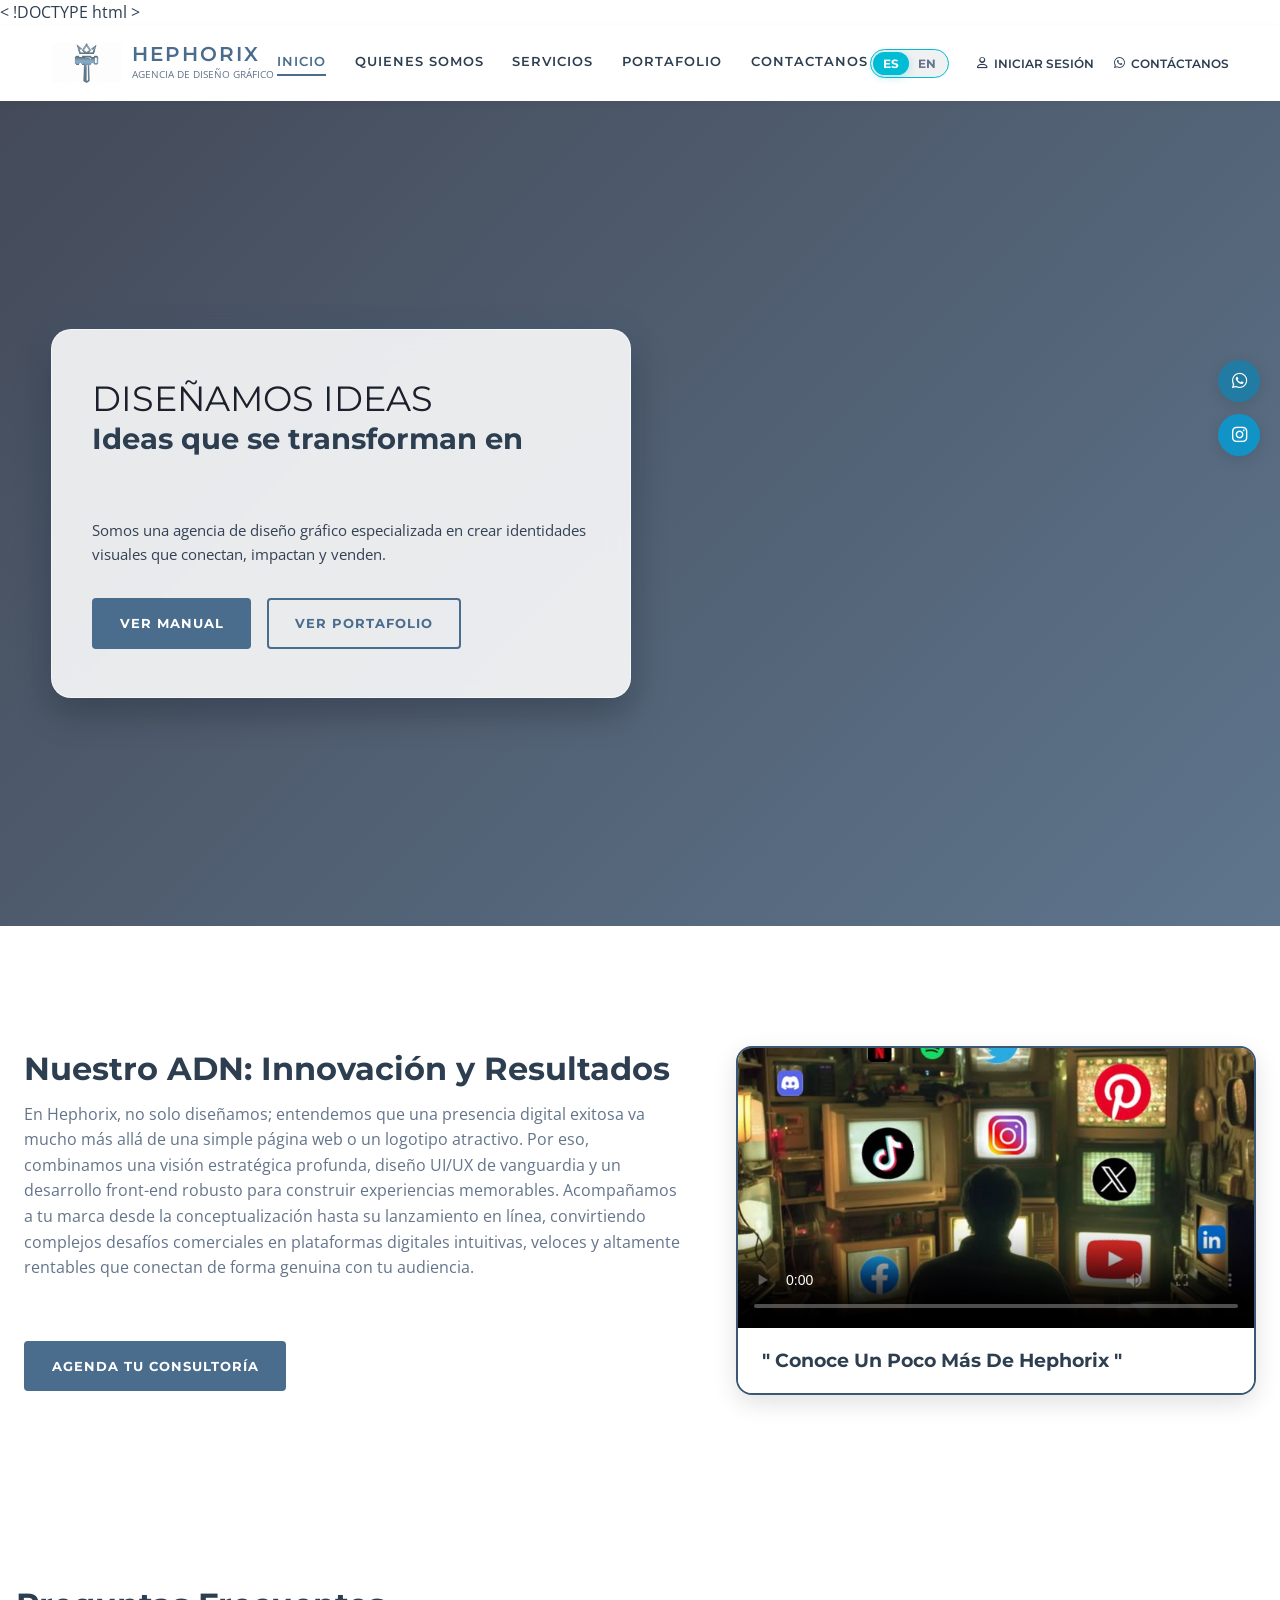
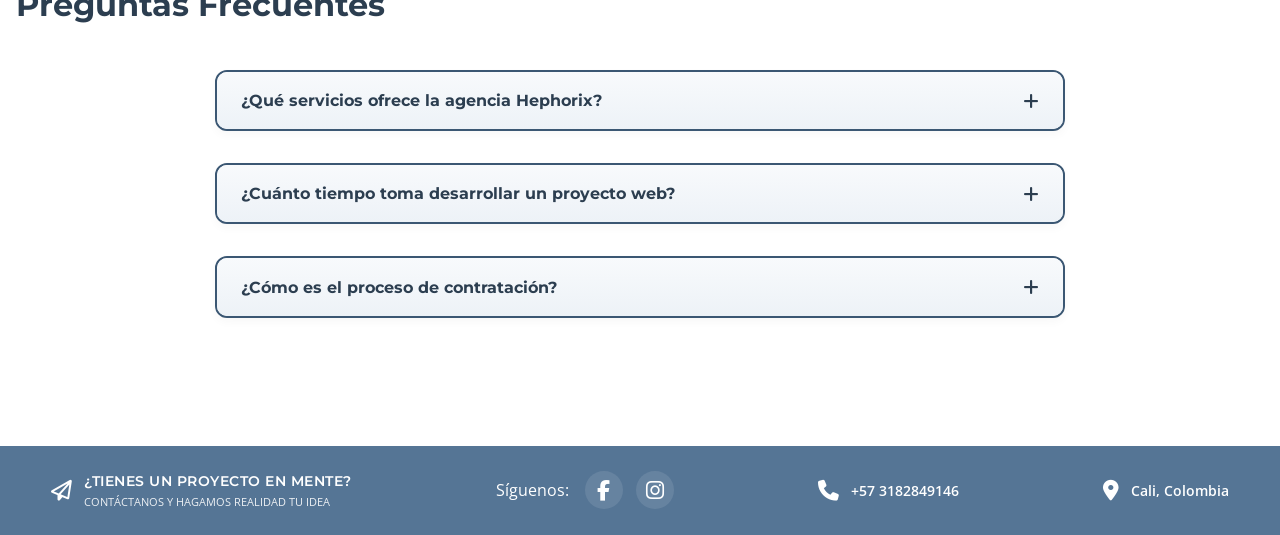
==== commit 0ba0eb4e: "Update index.html" ====
--- a/index.html
+++ b/index.html
@@ -1,4 +1,4 @@
-<!DOCTYPE html>
+< !DOCTYPE html >
 <html lang="es">
 <head>
     <meta charset="UTF-8">
@@ -619,4 +619,4 @@
         });
     </script>
 </body>
-</html>+</html>
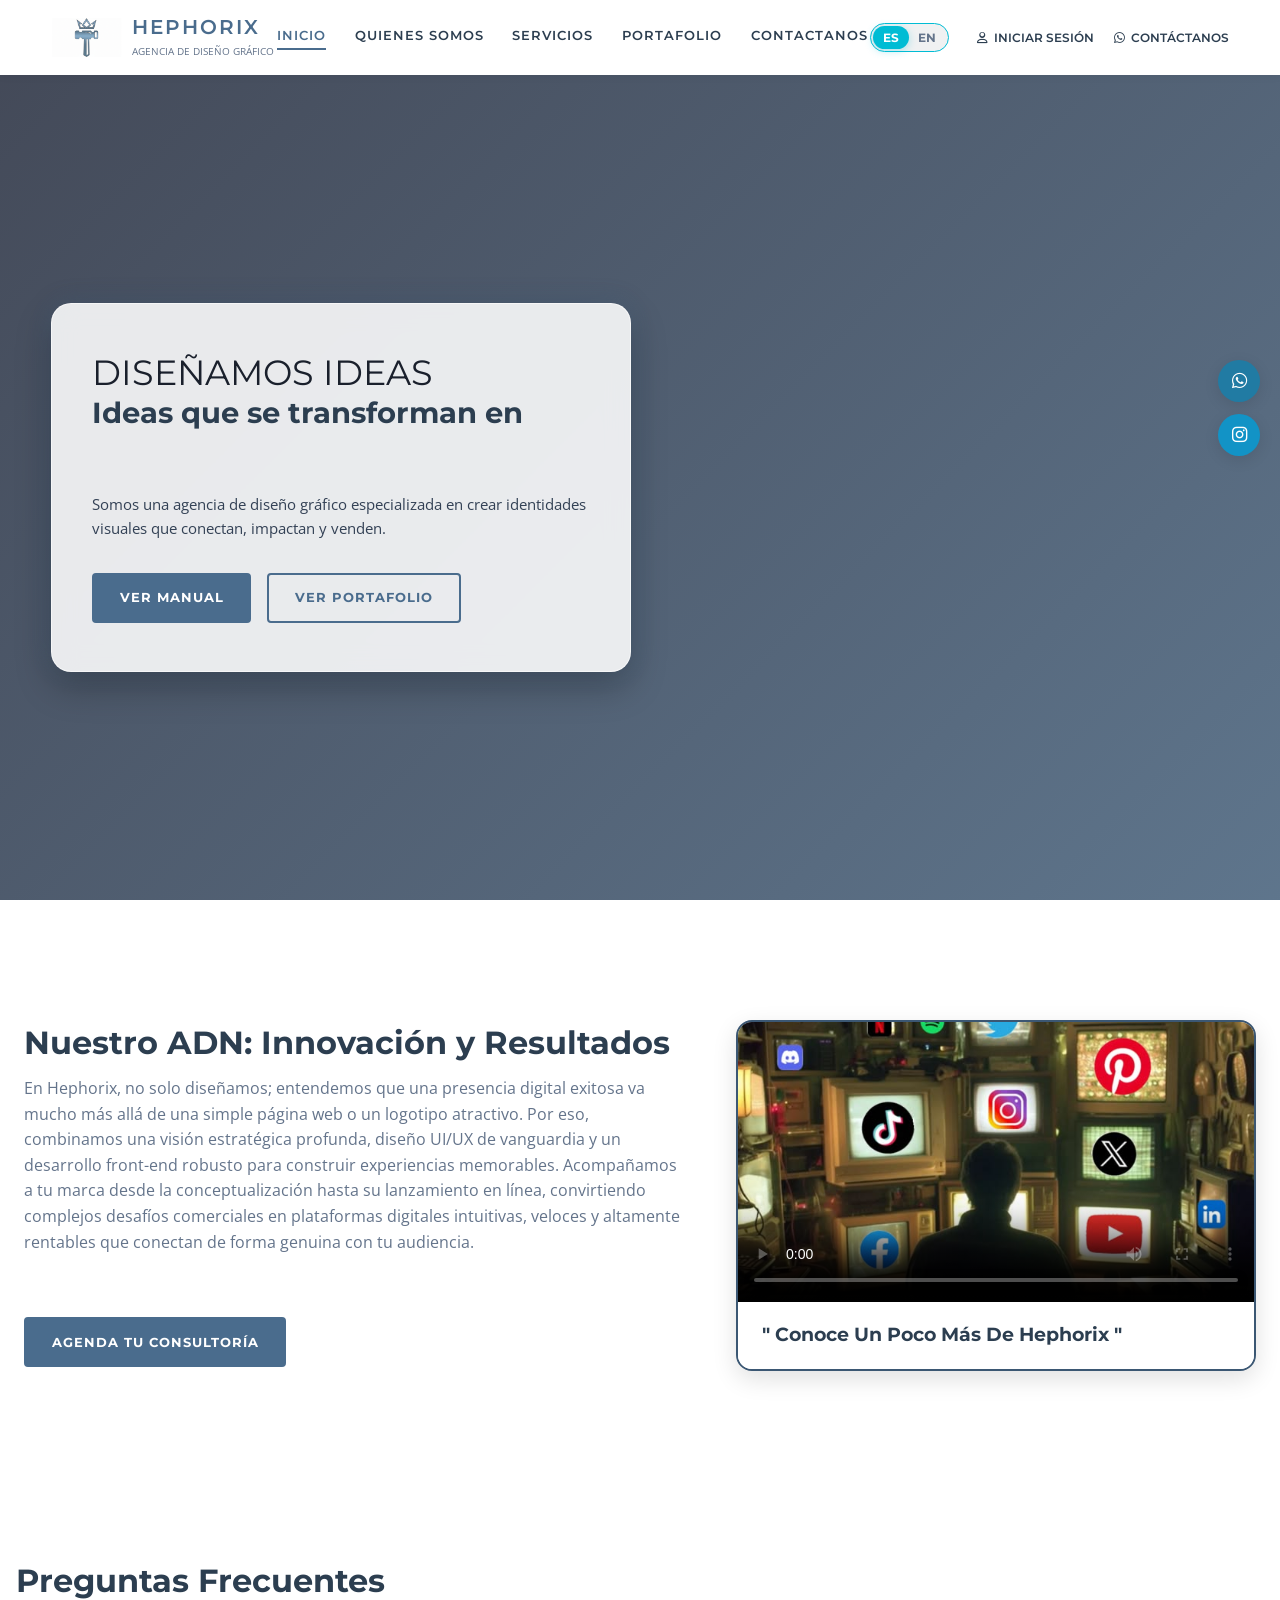
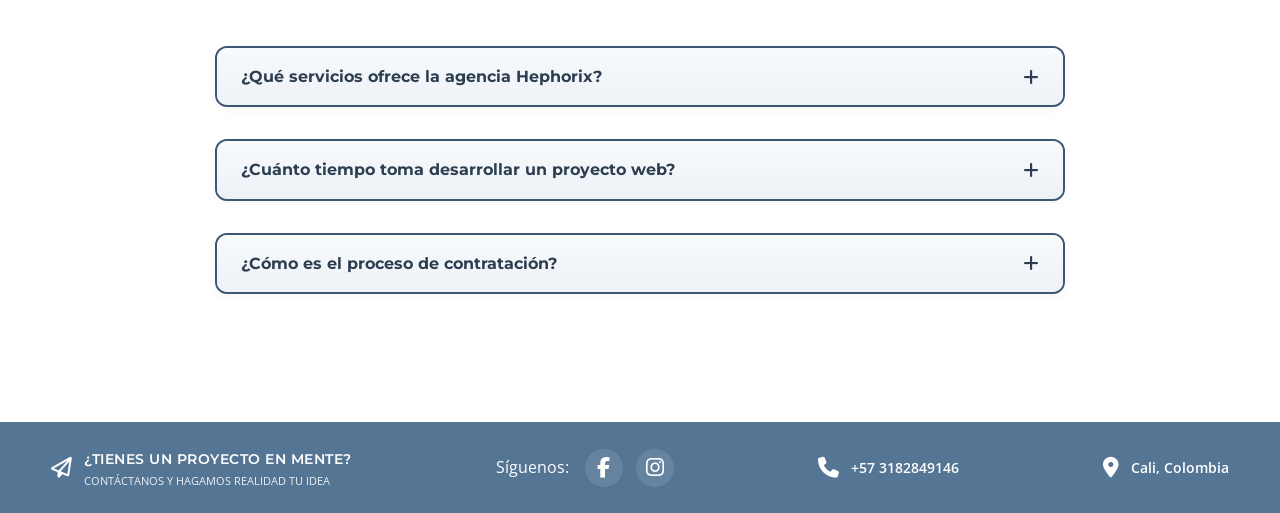
==== commit 014004bc: "Update index.html" ====
--- a/index.html
+++ b/index.html
@@ -1,4 +1,4 @@
-< !DOCTYPE html >
+<!DOCTYPE html>
 <html lang="es">
 <head>
     <meta charset="UTF-8">
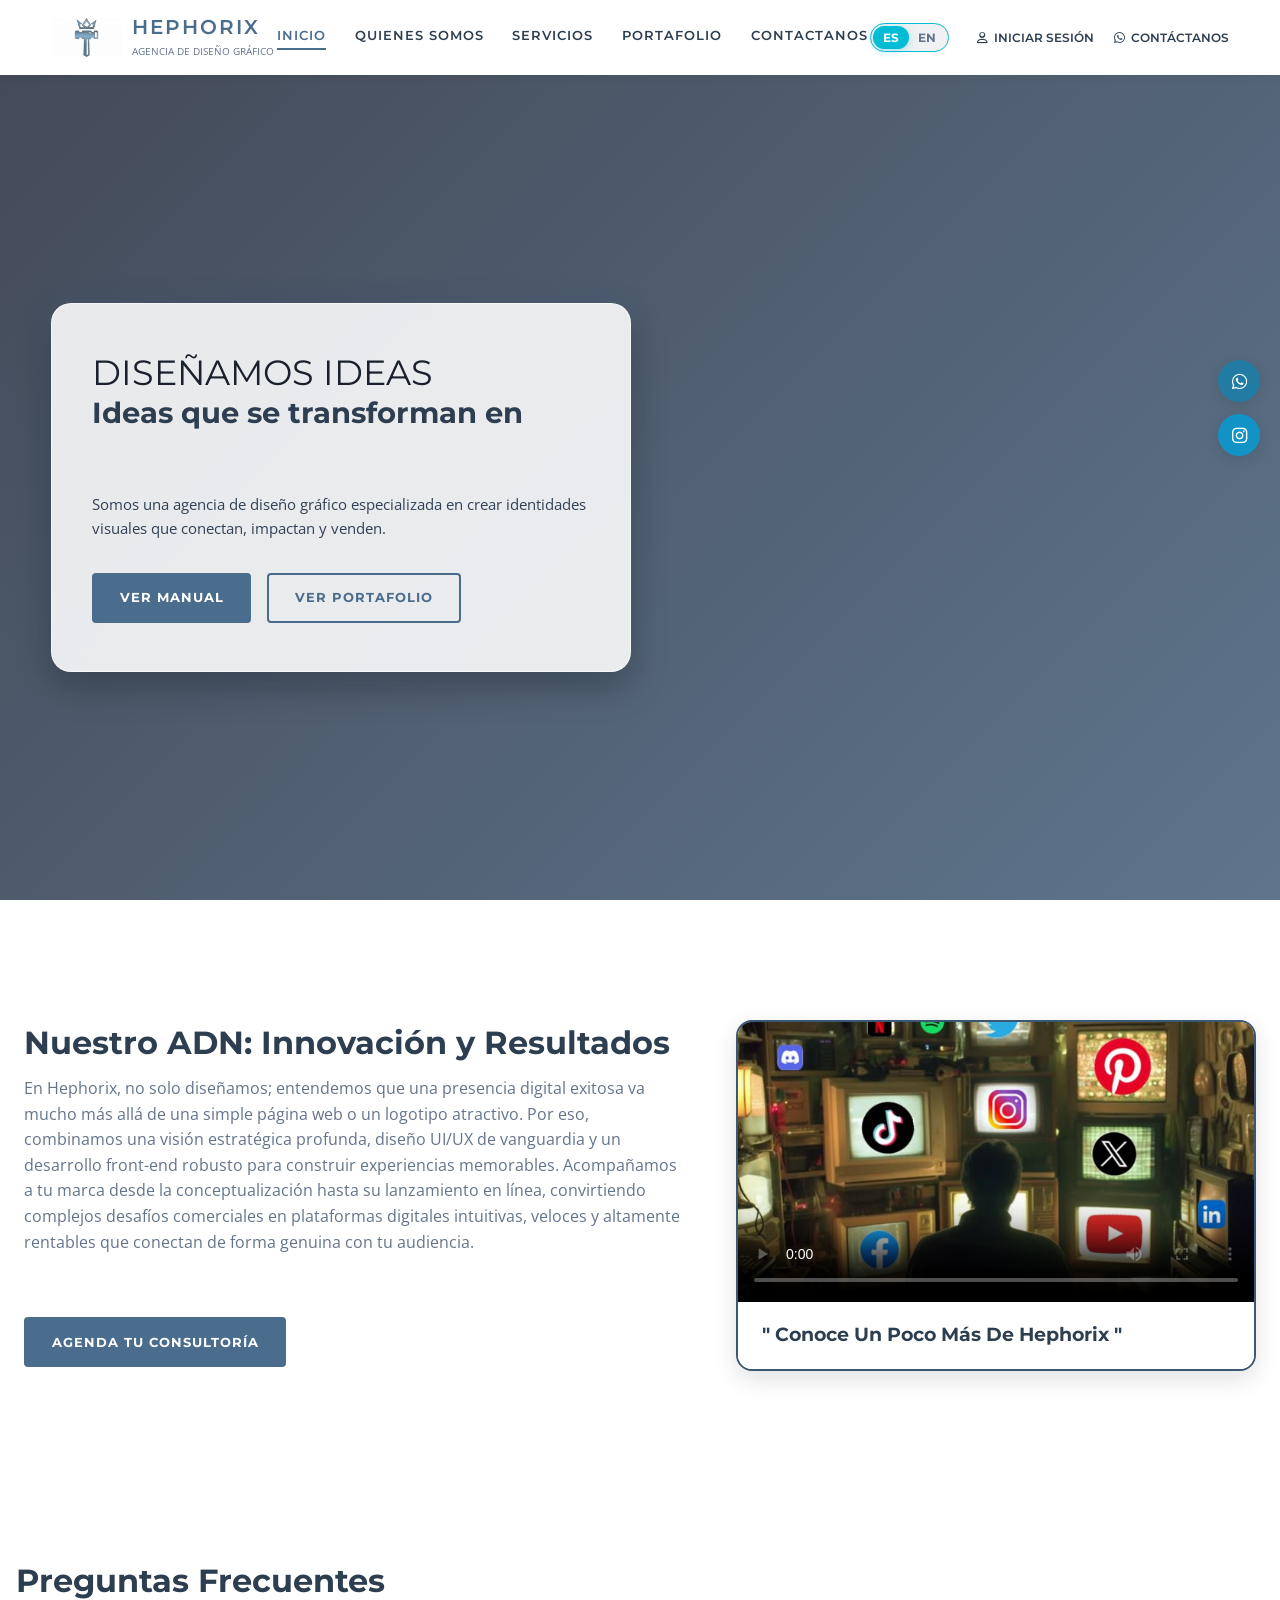
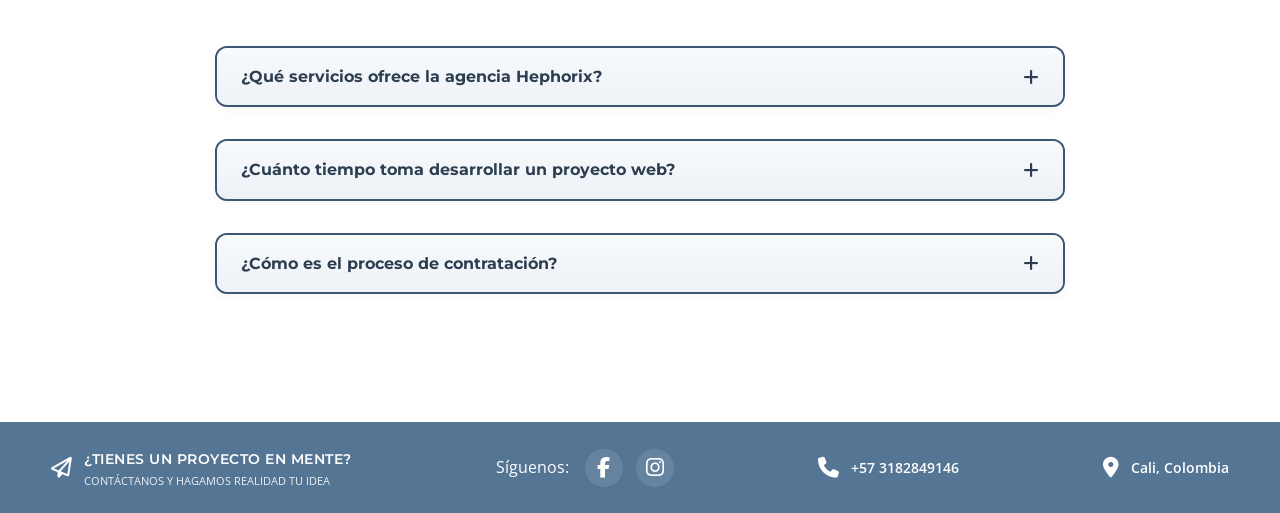
==== commit 392173f9: "Update index.html" ====
--- a/index.html
+++ b/index.html
@@ -276,8 +276,9 @@
             <a href="https://wa.me/573182849146" target="_blank" class="action-link contact-wp">
                 <i class="fa-brands fa-whatsapp"></i> <span data-key="btn_contact">CONTÁCTANOS</span>
             </a>
+            
             <button class="menu-toggle" id="menuToggle" aria-label="Abrir menú">
-                <i class="fa-solid fa-bars"></i>
+                <i class="fa-solid fa-bars" id="menuIcon"></i>
             </button>
         </div>
     </header>
@@ -442,7 +443,7 @@
         </div>
     </footer>
 
-    <!-- SCRIPT DE TRADUCCIÓN NATIVA Y CONTROL DE ACORDEÓN / MODAL -->
+    <!-- SCRIPT DE TRADUCCIÓN, ACORDEÓN Y MENÚ HAMBURGUESA MÓVIL -->
     <script>
         let currentLang = 'es';
 
@@ -607,7 +608,39 @@
                 });
             });
 
-            // 3. Control del Modal de Login
+            // 3. Control del Menú Hamburguesa Móvil
+            const menuToggle = document.getElementById('menuToggle');
+            const navMenu = document.getElementById('navMenu');
+            const menuIcon = document.getElementById('menuIcon');
+
+            if (menuToggle && navMenu) {
+                menuToggle.addEventListener('click', () => {
+                    navMenu.classList.toggle('active');
+                    if (menuIcon) {
+                        if (navMenu.classList.contains('active')) {
+                            menuIcon.classList.remove('fa-bars');
+                            menuIcon.classList.add('fa-xmark');
+                        } else {
+                            menuIcon.classList.remove('fa-xmark');
+                            menuIcon.classList.add('fa-bars');
+                        }
+                    }
+                });
+
+                // Cerrar el menú al hacer clic en cualquier enlace de navegación
+                const navLinks = navMenu.querySelectorAll('.nav-link');
+                navLinks.forEach(link => {
+                    link.addEventListener('click', () => {
+                        navMenu.classList.remove('active');
+                        if (menuIcon) {
+                            menuIcon.classList.remove('fa-xmark');
+                            menuIcon.classList.add('fa-bars');
+                        }
+                    });
+                });
+            }
+
+            // 4. Control del Modal de Login
             const loginModal = document.getElementById('loginModal');
             const closeModalCross = document.getElementById('closeModalCross');
 
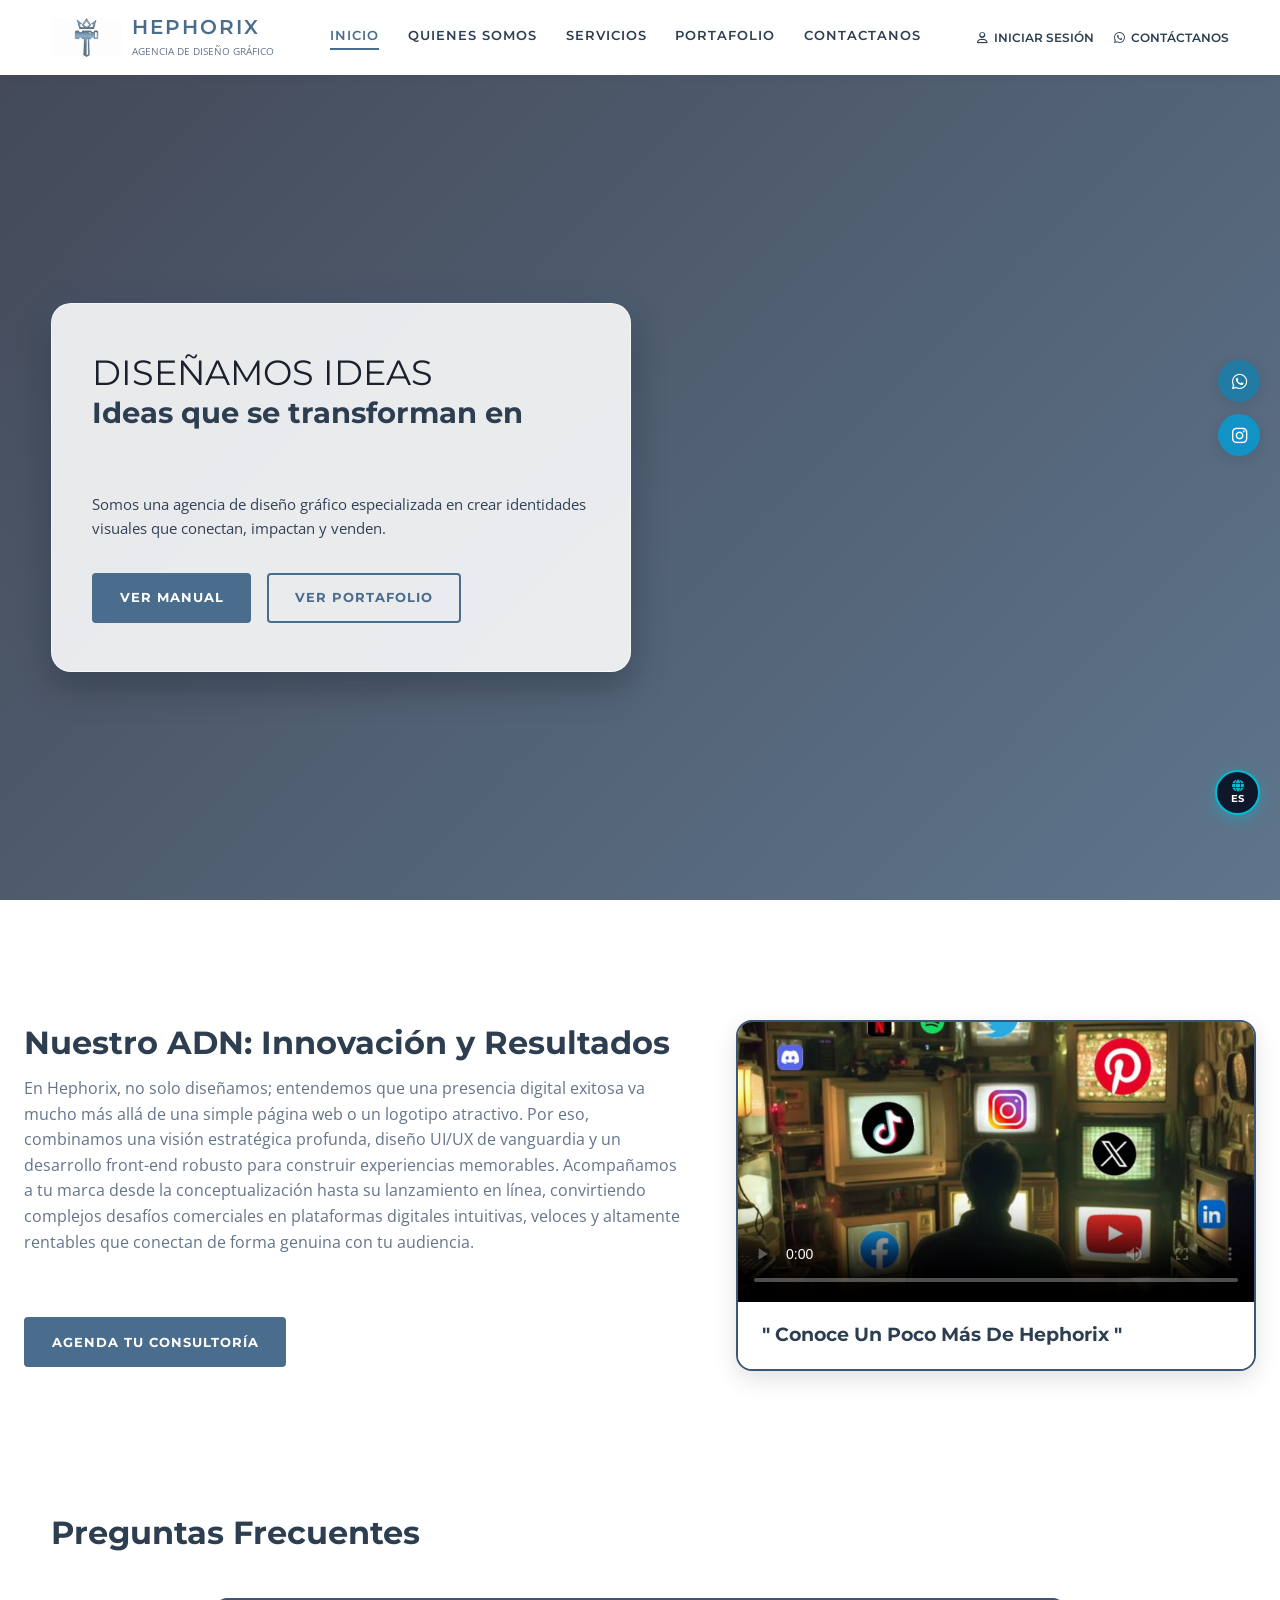
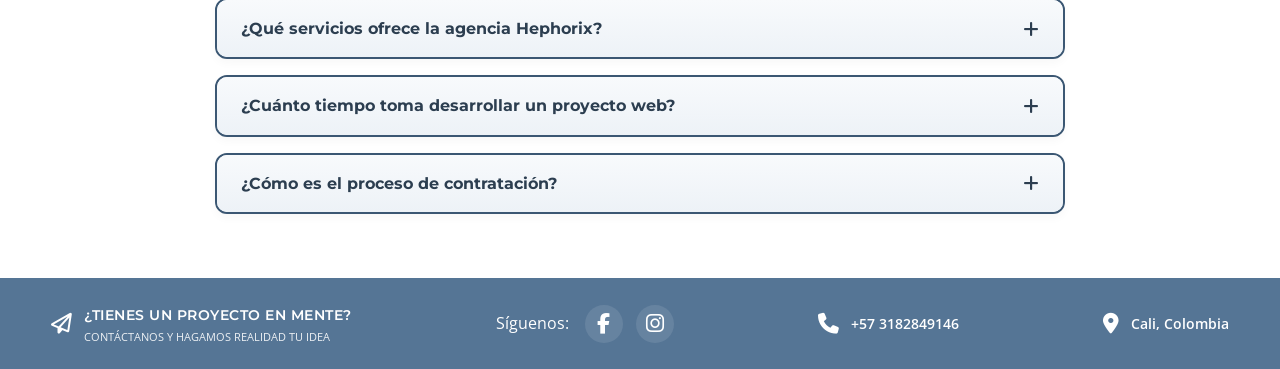
==== commit 24d36799: "Update index.html" ====
--- a/index.html
+++ b/index.html
@@ -13,7 +13,7 @@
     <link href="https://fonts.googleapis.com/css2?family=Montserrat:wght@300;400;600;700&family=Open+Sans:wght@300;400;600&display=swap" rel="stylesheet">
     <link rel="stylesheet" href="https://cdnjs.cloudflare.com/ajax/libs/font-awesome/6.4.0/css/all.min.css">
 
-    <!-- ESTILOS INTERNOS PARA HERO, GLASSMORPHISM, ACORDEÓN Y CONMUTADOR DE IDIOMA -->
+    <!-- ESTILOS INTERNOS PARA HERO, GLASSMORPHISM Y ACORDEÓN -->
     <style>
         .hero-section {
             background: linear-gradient(135deg, rgba(15, 23, 42, 0.78), rgba(59, 87, 115, 0.82)), 
@@ -41,34 +41,51 @@
             transition: opacity 0.3s ease;
         }
 
-        /* BOTÓN / SELECTOR DE IDIOMA EN EL HEADER */
-        .lang-switch-container {
-            display: inline-flex;
+        /* BOTÓN FLOTANTE DE IDIOMA (ESTILO ARTNOVUS) */
+        .floating-lang-toggle {
+            position: fixed;
+            bottom: 85px;
+            right: 20px;
+            z-index: 999;
+        }
+
+        .lang-btn-float {
+            background: #0f172a;
+            border: 2px solid #00bcd4;
+            color: #ffffff;
+            width: 45px;
+            height: 45px;
+            border-radius: 50%;
+            display: flex;
+            flex-direction: column;
             align-items: center;
-            background: rgba(15, 23, 42, 0.06);
-            border: 1px solid #00bcd4;
-            border-radius: 20px;
-            padding: 2px;
-            margin-right: 0.5rem;
-        }
-
-        .lang-btn {
-            background: transparent;
-            border: none;
-            color: #64748b;
+            justify-content: center;
+            cursor: pointer;
+            box-shadow: 0 4px 15px rgba(0, 188, 212, 0.4);
+            transition: transform 0.3s ease, background 0.3s ease;
             font-family: 'Montserrat', sans-serif;
+        }
+
+        .lang-btn-float i {
             font-size: 0.75rem;
+            color: #00bcd4;
+        }
+
+        .lang-btn-float span {
+            font-size: 0.65rem;
             font-weight: 700;
-            padding: 0.25rem 0.6rem;
-            border-radius: 16px;
-            cursor: pointer;
-            transition: all 0.25s ease;
-        }
-
-        .lang-btn.active {
+            line-height: 1;
+            margin-top: 2px;
+        }
+
+        .lang-btn-float:hover {
+            transform: scale(1.1);
             background: #00bcd4;
-            color: #ffffff;
-            box-shadow: 0 2px 8px rgba(0, 188, 212, 0.3);
+            color: #0f172a;
+        }
+
+        .lang-btn-float:hover i {
+            color: #0f172a;
         }
 
         /* SECCIÓN ALINEADA PERFECTAMENTE EN ALTURA CON LA TARJETA DEL VÍDEO */
@@ -263,25 +280,30 @@
         </nav>
 
         <div class="header-actions">
-            <!-- BOTÓN CONMUTADOR DE IDIOMA (ESPAÑOL / INGLÉS) -->
-            <div class="lang-switch-container">
-                <button class="lang-btn active" id="btnEs">ES</button>
-                <button class="lang-btn" id="btnEn">EN</button>
-            </div>
-
+            <!-- BOTÓN DE INICIAR SESIÓN EN EL HEADER -->
             <a href="login.html" class="action-link login-btn">
                 <i class="fa-regular fa-user"></i> <span data-key="btn_login">INICIAR SESIÓN</span>
             </a>
             
+            <!-- BOTÓN WHATSAPP (SE OCULTA EN MÓVIL) -->
             <a href="https://wa.me/573182849146" target="_blank" class="action-link contact-wp">
                 <i class="fa-brands fa-whatsapp"></i> <span data-key="btn_contact">CONTÁCTANOS</span>
             </a>
             
+            <!-- BOTÓN HAMBURGUESA -->
             <button class="menu-toggle" id="menuToggle" aria-label="Abrir menú">
                 <i class="fa-solid fa-bars" id="menuIcon"></i>
             </button>
         </div>
     </header>
+
+    <!-- Botón Flotante de Traductor (Abajo a la derecha) -->
+    <div class="floating-lang-toggle">
+        <button class="lang-btn-float" id="btnLangFloat" aria-label="Cambiar idioma">
+            <i class="fa-solid fa-globe"></i>
+            <span id="langLabel">ES</span>
+        </button>
+    </div>
 
     <!-- Barra Lateral Flotante de Redes Sociales -->
     <aside class="floating-aside-networks">
@@ -529,33 +551,30 @@
             }
         };
 
-        function switchLanguage(lang) {
-            currentLang = lang;
+        function switchLanguage() {
+            currentLang = currentLang === 'es' ? 'en' : 'es';
+            
             const elements = document.querySelectorAll('[data-key]');
             elements.forEach(elem => {
                 const key = elem.getAttribute('data-key');
-                if (translations[lang] && translations[lang][key]) {
-                    elem.textContent = translations[lang][key];
+                if (translations[currentLang] && translations[currentLang][key]) {
+                    elem.textContent = translations[currentLang][key];
                 }
             });
 
-            const btnEs = document.getElementById('btnEs');
-            const btnEn = document.getElementById('btnEn');
-            if (lang === 'en') {
-                btnEs.classList.remove('active');
-                btnEn.classList.add('active');
-                document.documentElement.lang = 'en';
-            } else {
-                btnEn.classList.remove('active');
-                btnEs.classList.add('active');
-                document.documentElement.lang = 'es';
+            const langLabel = document.getElementById('langLabel');
+            if (langLabel) {
+                langLabel.textContent = currentLang.toUpperCase();
             }
+            document.documentElement.lang = currentLang;
         }
 
         document.addEventListener('DOMContentLoaded', () => {
-            // Eventos para cambiar de idioma
-            document.getElementById('btnEs').addEventListener('click', () => switchLanguage('es'));
-            document.getElementById('btnEn').addEventListener('click', () => switchLanguage('en'));
+            // Evento para el botón flotante de idioma
+            const btnLangFloat = document.getElementById('btnLangFloat');
+            if (btnLangFloat) {
+                btnLangFloat.addEventListener('click', switchLanguage);
+            }
 
             // 1. Texto dinámico animado
             const dynamicText = document.getElementById('dynamicText');
--- a/styles.css
+++ b/styles.css
@@ -12,6 +12,7 @@
     --color-text-muted: #64748b;
     --color-border: #e2e8f0;
     --color-white: #ffffff;
+    --color-bg-light: #f8fafc;
     --color-bg-overlay: rgba(255, 255, 255, 0.85);
 
     --font-headings: 'Montserrat', sans-serif;
@@ -65,7 +66,7 @@
 }
 
 /* ==========================================================================
-   3. COMPONENTES Y NAVEGACIÓN
+   3. COMPONENTES Y NAVEGACIÓN PRINCIPAL
    ========================================================================== */
 .container {
     width: 100%;
@@ -166,11 +167,17 @@
 
 .menu-toggle {
     display: none;
+    background: transparent;
+    border: none;
+    color: var(--color-primary);
     font-size: 1.5rem;
-    color: var(--color-primary);
-    background: none;
-    border: none;
     cursor: pointer;
+    padding: 0.2rem 0.5rem;
+    transition: color 0.3s ease;
+}
+
+.menu-toggle:hover {
+    color: #00bcd4;
 }
 
 /* Redes Flotantes Laterales */
@@ -206,7 +213,7 @@
 }
 
 /* ==========================================================================
-   4. SECCIÓN HERO (INICIO) CON EFECTOS
+   4. SECCIÓN HERO (INICIO) CON ZOOM 3D
    ========================================================================== */
 .hero-section {
     position: relative;
@@ -246,6 +253,7 @@
     font-weight: 700;
     color: var(--color-primary);
     margin-bottom: 1rem;
+    perspective: 1000px;
 }
 
 .hero-content p {
@@ -296,7 +304,6 @@
     transform: translateY(-2px);
 }
 
-/* Animación Entrada */
 @keyframes fadeInUp {
     from {
         opacity: 0;
@@ -308,1223 +315,57 @@
     }
 }
 
+/* Efecto 3D con Zoom Dinámico en Typing Container */
+.typing-container {
+    display: inline-block;
+    color: #00bcd4;
+    font-weight: 800;
+    text-transform: uppercase;
+    border-bottom: 3px solid #00bcd4;
+    position: relative;
+    transform-style: preserve-3d;
+    backface-visibility: hidden;
+    will-change: transform, opacity;
+    text-shadow: 
+        1px 1px 0px #0288d1,
+        2px 2px 0px #0288d1,
+        3px 3px 6px rgba(0, 188, 212, 0.6),
+        0px 0px 15px rgba(0, 188, 212, 0.8);
+    transition: all 0.25s cubic-bezier(0.175, 0.885, 0.32, 1.275);
+}
+
+.typing-container.zoom-3d-active {
+    animation: zoom3DAnim 1.2s cubic-bezier(0.25, 1, 0.5, 1) forwards;
+}
+
+@keyframes zoom3DAnim {
+    0% {
+        opacity: 0;
+        transform: scale(0.3) translateZ(-200px) rotateX(25deg);
+        filter: blur(8px);
+    }
+    35% {
+        opacity: 1;
+        transform: scale(1.25) translateZ(60px) rotateX(0deg);
+        filter: blur(0px);
+    }
+    60% {
+        transform: scale(1) translateZ(0px) rotateX(0deg);
+    }
+    85% {
+        opacity: 1;
+        transform: scale(1.05) translateZ(20px);
+    }
+    100% {
+        opacity: 0;
+        transform: scale(0.5) translateZ(-150px) rotateX(-20px);
+        filter: blur(5px);
+    }
+}
+
 /* ==========================================================================
-   5. PIE DE PÁGINA (FOOTER)
+   5. SECCIÓN VÍDEO / QUIÉNES SOMOS
    ========================================================================== */
-.main-footer {
-    background-color: var(--color-footer-bg);
-    color: var(--color-white);
-    padding: 1.5rem 0;
-}
-
-.footer-container {
-    display: flex;
-    justify-content: space-between;
-    align-items: center;
-    flex-wrap: wrap;
-    gap: 1.5rem;
-}
-
-.footer-item {
-    display: flex;
-    align-items: center;
-    gap: 12px;
-}
-
-.project-call i {
-    font-size: 1.8rem;
-}
-
-.text-group h3 {
-    font-size: 0.9rem;
-    font-weight: 600;
-    color: var(--color-white);
-    letter-spacing: 0.5px;
-}
-
-.text-group p {
-    font-size: 0.7rem;
-    opacity: 0.9;
-}
-
-.contact-phone a, .contact-location span {
-    font-size: 0.9rem;
-    font-weight: 600;
-}
-
-.footer-item i {
-    font-size: 1.3rem;
-}
-
-/* ==========================================================================
-   6. RESPONSIVE DESIGN
-   ========================================================================== */
-@media (max-width: 992px) {
-    .menu-toggle {
-        display: block;
-    }
-
-    .nav-menu {
-        display: none;
-        position: absolute;
-        top: 75px;
-        left: 0;
-        width: 100%;
-        background-color: var(--color-white);
-        flex-direction: column;
-        padding: 1.5rem 2rem;
-        box-shadow: 0 10px 15px rgba(0,0,0,0.1);
-        gap: 1.2rem;
-    }
-
-    .nav-menu.mobile-active {
-        display: flex;
-    }
-
-    .login-btn, .contact-wp {
-        display: none;
-    }
-}
-
-@media (max-width: 768px) {
-    .hero-content {
-        padding: 2rem;
-        text-align: center;
-    }
-
-    .hero-content h2 { font-size: 1.7rem; }
-    .hero-content h3 { font-size: 1.5rem; }
-
-    .hero-buttons {
-        flex-direction: column;
-    }
-
-    .footer-container {
-        flex-direction: column;
-        text-align: center;
-    }
-
-    .footer-item {
-        flex-direction: column;
-        gap: 6px;
-    }
-}
-
-
-
-/* ==========================================================================
-   7. ESTILOS ESPECÍFICOS DE LA PÁGINA SERVICIOS (CON IMAGEN Y DIFUMINADO)
-   ========================================================================== */
-.page-banner {
-    background-color: var(--color-primary);
-    color: var(--color-white);
-    padding: 3rem 0;
-    text-align: center;
-}
-
-.page-banner h2 {
-    font-size: 2.2rem;
-    color: var(--color-white);
-    letter-spacing: 1px;
-    margin-bottom: 0.5rem;
-}
-
-.page-banner p {
-    font-size: 1rem;
-    opacity: 0.9;
-}
-
-.services-page-content {
-    padding: 4rem 4%;
-}
-
-.services-grid {
-    display: grid;
-    grid-template-columns: repeat(auto-fit, minmax(320px, 1fr));
-    gap: 2rem;
-}
-
-/* Tarjeta principal contenedor */
-.service-card {
-    position: relative;
-    border-radius: 12px;
-    overflow: hidden;
-    padding: 2.5rem 1.8rem;
-    box-shadow: var(--shadow-sm);
-    transition: transform 0.3s ease, box-shadow 0.3s ease;
-    border: 1px solid rgba(255, 255, 255, 0.2);
-}
-
-/* Fondo con imagen: desenfoque ligero y mayor brillo */
-.service-card::before {
-    content: '';
-    position: absolute;
-    top: 0;
-    left: 0;
-    width: 100%;
-    height: 100%;
-    background-image: var(--bg-img);
-    background-size: cover;
-    background-position: center;
-    /* Reducimos el blur a 2px y aumentamos el brillo a 0.65 para que la imagen sea más visible */
-    filter: blur(2px) brightness(0.65);
-    transform: scale(1.08); /* Evita bordes blancos por el efecto blur */
-    transition: filter 0.3s ease, transform 0.3s ease;
-    z-index: 1;
-}
-
-/* Superposición de sombras más suave para no ocultar la imagen */
-.service-card::after {
-    content: '';
-    position: absolute;
-    top: 0;
-    left: 0;
-    width: 100%;
-    height: 100%;
-
-
-    /* Sombra más transparente en la parte superior y sutil abajo */
-    background: linear-gradient(180deg, rgba(15, 23, 42, 0.45) 0%, rgba(15, 23, 42, 0.75) 100%);
-    z-index: 2;
-}
-
-/* Contenido frontal flotante */
-.service-content {
-    position: relative;
-    z-index: 3;
-    display: flex;
-    flex-direction: column;
-    height: 100%;
-}
-
-/* Efecto Hover: al pasar el cursor, la imagen se aclara y desenfoca aún menos */
-.service-card:hover::before {
-    filter: blur(0px) brightness(0.75);
-    transform: scale(1.12);
-}
-
-.service-card:hover::before {
-    filter: blur(3px) brightness(0.5);
-    transform: scale(1.15);
-}
-
-/* Iconos y textos contrastados */
-.service-icon {
-    width: 60px;
-    height: 60px;
-    background-color: rgba(255, 255, 255, 0.15);
-    backdrop-filter: blur(5px);
-    color: #ffffff;
-    border-radius: 50%;
-    display: flex;
-    align-items: center;
-    justify-content: center;
-    font-size: 1.5rem;
-    margin-bottom: 1.5rem;
-    border: 1px solid rgba(255, 255, 255, 0.25);
-    transition: var(--transition-fast);
-}
-
-.service-card:hover .service-icon {
-    background-color: var(--color-primary-light);
-    color: var(--color-white);
-}
-
-.service-card h3 {
-    font-size: 1.3rem;
-    margin-bottom: 0.8rem;
-    color: #ffffff;
-    font-weight: 700;
-}
-
-.service-card p {
-    font-size: 0.92rem;
-    color: #e2e8f0;
-    line-height: 1.6;
-    margin-bottom: 1.8rem;
-    flex-grow: 1;
-}
-
-.btn-service {
-    font-family: var(--font-headings);
-    font-size: 0.85rem;
-    font-weight: 600;
-    color: #38bdf8;
-    display: inline-flex;
-    align-items: center;
-    gap: 8px;
-    transition: gap 0.2s ease, color 0.2s ease;
-}
-
-.btn-service:hover {
-    color: #ffffff;
-    gap: 12px;
-}
-
-/* Sombras en el texto para garantizar perfecta lectura sobre fondos más claros */
-.service-card h3 {
-    font-size: 1.3rem;
-    margin-bottom: 0.8rem;
-    color: #ffffff;
-    font-weight: 700;
-    text-shadow: 0 2px 4px rgba(0, 0, 0, 0.6);
-}
-
-.service-card p {
-    font-size: 0.92rem;
-    color: #f1f5f9;
-    line-height: 1.6;
-    margin-bottom: 1.8rem;
-    flex-grow: 1;
-    text-shadow: 0 1px 3px rgba(0, 0, 0, 0.7);
-}
-
-.btn-service {
-    font-family: var(--font-headings);
-    font-size: 0.85rem;
-    font-weight: 700;
-    color: #ffffff;
-    background-color: rgba(56, 189, 248, 0.25);
-    padding: 0.5rem 1rem;
-    border-radius: 6px;
-    backdrop-filter: blur(4px);
-    border: 1px solid rgba(56, 189, 248, 0.4);
-    display: inline-flex;
-    align-items: center;
-    gap: 8px;
-    width: fit-content;
-    transition: all 0.2s ease;
-    text-shadow: 0 1px 2px rgba(0, 0, 0, 0.5);
-}
-
-.btn-service:hover {
-    background-color: var(--color-primary-light);
-    color: #ffffff;
-    gap: 12px;
-}
-
-
-
-/* ==========================================================================
-   8. ESTILOS ESPECÍFICOS DE LA PÁGINA PORTAFOLIO Y POP-UP MODAL
-   ========================================================================== */
-.portfolio-page-content {
-    padding: 3rem 4% 5rem;
-}
-
-/* Categorías Informativas Visuales (Sin puntero de mano ni link) */
-.portfolio-filters {
-    display: flex;
-    justify-content: center;
-    flex-wrap: wrap;
-    gap: 0.8rem;
-    margin-bottom: 3rem;
-}
-
-.filter-btn {
-    background-color: var(--color-bg-light);
-    color: var(--color-text-main);
-    border: 1px solid var(--color-border);
-    padding: 0.6rem 1.4rem;
-    border-radius: 25px;
-    font-family: var(--font-headings);
-    font-size: 0.85rem;
-    font-weight: 600;
-    cursor: default; /* Quita el puntero de mano */
-    user-select: none;
-    transition: var(--transition-fast);
-}
-
-/* Efecto hover decorativo */
-.filter-btn:hover,
-.filter-btn.active {
-    background-color: var(--color-primary);
-    color: var(--color-white);
-    border-color: var(--color-primary);
-    box-shadow: var(--shadow-sm);
-    transform: translateY(-2px);
-}
-
-/* Grid del Portafolio */
-.portfolio-grid {
-    display: grid;
-    grid-template-columns: repeat(auto-fill, minmax(320px, 1fr));
-    gap: 2rem;
-}
-
-.portfolio-item {
-    border-radius: 12px;
-    overflow: hidden;
-    box-shadow: var(--shadow-sm);
-    transition: transform 0.3s ease, box-shadow 0.3s ease;
-    background-color: #0f172a;
-}
-
-.portfolio-item:hover {
-    transform: translateY(-6px);
-    box-shadow: var(--shadow-md);
-}
-
-.portfolio-img-wrapper {
-    position: relative;
-    width: 100%;
-    height: 280px;
-}
-
-.portfolio-img-wrapper img {
-    width: 100%;
-    height: 100%;
-    object-fit: cover;
-    transition: transform 0.5s ease;
-}
-
-.portfolio-item:hover .portfolio-img-wrapper img {
-    transform: scale(1.08);
-}
-
-/* Superposición con detalles del proyecto */
-.portfolio-overlay {
-    position: absolute;
-    top: 0;
-    left: 0;
-    width: 100%;
-    height: 100%;
-    background: linear-gradient(180deg, rgba(15, 23, 42, 0.3) 0%, rgba(15, 23, 42, 0.92) 80%);
-    padding: 1.8rem;
-    display: flex;
-    flex-direction: column;
-    justify-content: flex-end;
-    opacity: 0.95;
-    transition: opacity 0.3s ease;
-}
-
-.category-tag {
-    font-size: 0.75rem;
-    font-family: var(--font-headings);
-    font-weight: 700;
-    color: #38bdf8;
-    text-transform: uppercase;
-    letter-spacing: 1px;
-    margin-bottom: 0.4rem;
-}
-
-.portfolio-overlay h3 {
-    font-size: 1.25rem;
-    color: #ffffff;
-    margin-bottom: 0.4rem;
-    font-weight: 700;
-}
-
-.portfolio-overlay p {
-    font-size: 0.85rem;
-    color: #cbd5e1;
-    margin-bottom: 1.2rem;
-    line-height: 1.4;
-}
-
-/* Botón Ver Detalles (Desencadena el Pop-up) */
-.open-modal-btn {
-    background: rgba(56, 189, 248, 0.2);
-    border: 1px solid rgba(56, 189, 248, 0.5);
-    color: #ffffff;
-    font-family: var(--font-headings);
-    font-size: 0.82rem;
-    font-weight: 600;
-    padding: 0.5rem 1.2rem;
-    border-radius: 6px;
-    cursor: pointer;
-    display: inline-flex;
-    align-items: center;
-    gap: 8px;
-    width: fit-content;
-    backdrop-filter: blur(4px);
-    transition: all 0.25 ease;
-}
-
-.open-modal-btn:hover {
-    background-color: var(--color-primary-light);
-    border-color: var(--color-primary-light);
-    color: #ffffff;
-    gap: 12px;
-}
-
-/* ==========================================================================
-   POP-UP / VENTANA EMERGENTE (MODAL)
-   ========================================================================== */
-.portfolio-modal-overlay {
-    position: fixed;
-    top: 0;
-    left: 0;
-    width: 100vw;
-    height: 100vh;
-    background-color: rgba(15, 23, 42, 0.8);
-    backdrop-filter: blur(8px);
-    display: flex;
-    align-items: center;
-    justify-content: center;
-    z-index: 9999;
-    opacity: 0;
-    visibility: hidden;
-    transition: opacity 0.3s cubic-bezier(0.4, 0, 0.2, 1), visibility 0.3s ease;
-    padding: 1.5rem;
-}
-
-.portfolio-modal-overlay.active {
-    opacity: 1;
-    visibility: visible;
-}
-
-.portfolio-modal-card {
-    background: #ffffff;
-    width: 100%;
-    max-width: 800px;
-    border-radius: 16px;
-    overflow: hidden;
-    position: relative;
-    box-shadow: 0 25px 50px -12px rgba(0, 0, 0, 0.35);
-    transform: scale(0.9) translateY(20px);
-    transition: transform 0.3s cubic-bezier(0.34, 1.56, 0.64, 1);
-}
-
-.portfolio-modal-overlay.active .portfolio-modal-card {
-    transform: scale(1) translateY(0);
-}
-
-/* Botón cerrar X */
-.close-modal-btn {
-    position: absolute;
-    top: 15px;
-    right: 20px;
-    background: rgba(15, 23, 42, 0.6);
-    color: #ffffff;
-    border: none;
-    font-size: 1.8rem;
-    line-height: 1;
-    width: 36px;
-    height: 36px;
-    border-radius: 50%;
-    cursor: pointer;
-    z-index: 10;
-    display: flex;
-    align-items: center;
-    justify-content: center;
-    transition: background-color 0.2s ease, transform 0.2s ease;
-}
-
-.close-modal-btn:hover {
-    background-color: var(--color-accent);
-    transform: rotate(90deg);
-}
-
-/* Layout del cuerpo del Pop-Up */
-.modal-body {
-    display: grid;
-    grid-template-columns: 1fr 1fr;
-}
-
-.modal-img-container {
-    height: 100%;
-    min-height: 320px;
-    background-color: #0f172a;
-}
-
-.modal-img-container img {
-    width: 100%;
-    height: 100%;
-    object-fit: cover;
-    display: block;
-}
-
-.modal-details {
-    padding: 2.5rem 2rem;
-    display: flex;
-    flex-direction: column;
-    justify-content: center;
-}
-
-.modal-category {
-    font-family: var(--font-headings);
-    font-size: 0.75rem;
-    font-weight: 700;
-    color: var(--color-primary-light);
-    letter-spacing: 1px;
-    text-transform: uppercase;
-}
-
-.modal-details h3 {
-    font-size: 1.6rem;
-    color: var(--color-text-main);
-    margin: 0.4rem 0 0.8rem;
-}
-
-.modal-divider {
-    width: 50px;
-    height: 3px;
-    background-color: var(--color-accent);
-    margin-bottom: 1.2rem;
-    border-radius: 2px;
-}
-
-.modal-details p {
-    font-size: 0.92rem;
-    color: var(--color-text-muted);
-    line-height: 1.6;
-    margin-bottom: 1.5rem;
-}
-
-.modal-meta {
-    font-size: 0.85rem;
-    color: var(--color-text-main);
-    background-color: var(--color-bg-light);
-    padding: 0.8rem 1rem;
-    border-radius: 8px;
-    border-left: 3px solid var(--color-primary);
-}
-
-.modal-meta strong {
-    display: block;
-    margin-bottom: 0.2rem;
-}
-
-/* Responsive para pantallas pequeñas */
-@media (max-width: 768px) {
-    .modal-body {
-        grid-template-columns: 1fr;
-    }
-    .modal-img-container {
-        height: 220px;
-        min-height: auto;
-    }
-    .modal-details {
-        padding: 1.5rem;
-    }
-}
-
-
-
-/* ==========================================================================
-   9. ESTILOS ESPECÍFICOS DE LA PÁGINA CONTACTO
-   ========================================================================== */
-.contact-page-content {
-    padding: 3rem 4% 5rem;
-}
-
-.contact-grid {
-    display: grid;
-    grid-template-columns: 1fr 1.3fr;
-    gap: 2.5rem;
-    margin-bottom: 4rem;
-}
-
-/* Tarjeta de Información */
-.contact-info-card {
-    background: #0f172a;
-    color: #ffffff;
-    padding: 2.5rem;
-    border-radius: 16px;
-    box-shadow: var(--shadow-md);
-    display: flex;
-    flex-direction: column;
-    justify-content: space-between;
-}
-
-.contact-info-card h3 {
-    font-size: 1.5rem;
-    font-weight: 700;
-    margin-bottom: 0.8rem;
-    color: #ffffff;
-}
-
-.contact-info-card > p {
-    font-size: 0.92rem;
-    color: #cbd5e1;
-    line-height: 1.6;
-    margin-bottom: 2rem;
-}
-
-.info-items-list {
-    display: flex;
-    flex-direction: column;
-    gap: 1.5rem;
-    margin-bottom: 2rem;
-}
-
-.info-item {
-    display: flex;
-    align-items: flex-start;
-    gap: 1.2rem;
-}
-
-.info-icon {
-    background: rgba(56, 189, 248, 0.15);
-    color: #38bdf8;
-    width: 44px;
-    height: 44px;
-    border-radius: 10px;
-    display: flex;
-    align-items: center;
-    justify-content: center;
-    font-size: 1.2rem;
-    flex-shrink: 0;
-}
-
-.info-text strong {
-    display: block;
-    font-size: 0.88rem;
-    color: #f8fafc;
-    margin-bottom: 0.2rem;
-}
-
-.info-text a,
-.info-text span {
-    font-size: 0.92rem;
-    color: #94a3b8;
-    line-height: 1.4;
-    transition: color 0.2s ease;
-}
-
-.info-text a:hover {
-    color: #38bdf8;
-}
-
-.contact-socials {
-    border-top: 1px solid rgba(255, 255, 255, 0.1);
-    padding-top: 1.5rem;
-    display: flex;
-    align-items: center;
-    justify-content: space-between;
-}
-
-.contact-socials span {
-    font-size: 0.85rem;
-    color: #94a3b8;
-}
-
-.social-links {
-    display: flex;
-    gap: 1rem;
-}
-
-.social-links a {
-    color: #ffffff;
-    background: rgba(255, 255, 255, 0.1);
-    width: 36px;
-    height: 36px;
-    border-radius: 50%;
-    display: flex;
-    align-items: center;
-    justify-content: center;
-    transition: all 0.3s ease;
-}
-
-.social-links a:hover {
-    background: var(--color-primary);
-    transform: translateY(-3px);
-}
-
-/* Formulario de Contacto */
-.contact-form-container {
-    background: #ffffff;
-    padding: 2.5rem;
-    border-radius: 16px;
-    box-shadow: var(--shadow-sm);
-    border: 1px solid var(--color-border);
-}
-
-.contact-form h3 {
-    font-size: 1.5rem;
-    color: var(--color-text-main);
-    font-weight: 700;
-    margin-bottom: 0.4rem;
-}
-
-.form-subtitle {
-    font-size: 0.9rem;
-    color: var(--color-text-muted);
-    margin-bottom: 1.8rem;
-}
-
-.form-group {
-    margin-bottom: 1.3rem;
-    display: flex;
-    flex-direction: column;
-}
-
-.form-row {
-    display: grid;
-    grid-template-columns: 1fr 1fr;
-    gap: 1rem;
-}
-
-.form-group label {
-    font-size: 0.85rem;
-    font-weight: 600;
-    color: var(--color-text-main);
-    margin-bottom: 0.4rem;
-}
-
-.form-group input,
-.form-group select,
-.form-group textarea {
-    width: 100%;
-    padding: 0.8rem 1rem;
-    border: 1px solid var(--color-border);
-    border-radius: 8px;
-    font-family: var(--font-body);
-    font-size: 0.92rem;
-    color: var(--color-text-main);
-    background-color: var(--color-bg-light);
-    outline: none;
-    transition: border-color 0.2s ease, box-shadow 0.2s ease;
-}
-
-.form-group input:focus,
-.form-group select:focus,
-.form-group textarea:focus {
-    border-color: var(--color-primary);
-    box-shadow: 0 0 0 3px rgba(37, 99, 235, 0.12);
-    background-color: #ffffff;
-}
-
-.submit-btn {
-    background-color: var(--color-primary);
-    color: #ffffff;
-    border: none;
-    padding: 0.9rem 1.8rem;
-    border-radius: 8px;
-    font-family: var(--font-headings);
-    font-size: 0.9rem;
-    font-weight: 700;
-    cursor: pointer;
-    display: inline-flex;
-    align-items: center;
-    justify-content: center;
-    gap: 10px;
-    width: 100%;
-    transition: background-color 0.3s ease, transform 0.2s ease;
-}
-
-.submit-btn:hover {
-    background-color: var(--color-primary-dark);
-    transform: translateY(-2px);
-}
-
-.form-response-message {
-    margin-top: 1rem;
-    padding: 0.8rem;
-    border-radius: 6px;
-    font-size: 0.88rem;
-    display: none;
-    text-align: center;
-}
-
-.form-response-message.success {
-    display: block;
-    background-color: #d1fae5;
-    color: #065f46;
-    border: 1px solid #a7f3d0;
-}
-
-/* Sección Mapa */
-.map-section {
-    margin-top: 2rem;
-}
-
-.map-section h3 {
-    font-size: 1.3rem;
-    font-weight: 700;
-    margin-bottom: 1.2rem;
-    text-align: center;
-    color: var(--color-text-main);
-}
-
-.map-responsive-container {
-    border-radius: 16px;
-    overflow: hidden;
-    box-shadow: var(--shadow-sm);
-    border: 1px solid var(--color-border);
-}
-
-/* Responsive */
-@media (max-width: 900px) {
-    .contact-grid {
-        grid-template-columns: 1fr;
-    }
-    .form-row {
-        grid-template-columns: 1fr;
-    }
-}
-
-/* ==========================================================================
-   1. MODAL DE AUTENTICACIÓN
-   ========================================================================== */
-.modal-overlay {
-    position: fixed;
-    top: 0;
-    left: 0;
-    width: 100%;
-    height: 100%;
-    background-color: rgba(0, 0, 0, 0.7);
-    display: flex;
-    justify-content: center;
-    align-items: center;
-    opacity: 0;
-    pointer-events: none;
-    transition: opacity 0.3s ease;
-    z-index: 2000;
-}
-
-.modal-overlay.active {
-    opacity: 1;
-    pointer-events: all;
-}
-
-.modal-content {
-    background: #ffffff;
-    padding: 2rem;
-    border-radius: 12px;
-    width: 90%;
-    max-width: 420px;
-    box-shadow: 0 10px 25px rgba(0, 0, 0, 0.3);
-    position: relative;
-    transform: translateY(-20px);
-    transition: transform 0.3s ease;
-}
-
-.modal-overlay.active .modal-content {
-    transform: translateY(0);
-}
-
-.modal-close-icon {
-    position: absolute;
-    top: 15px;
-    right: 20px;
-    background: none;
-    border: none;
-    font-size: 1.8rem;
-    cursor: pointer;
-    color: #666;
-}
-
-.modal-header {
-    text-align: center;
-    margin-bottom: 1.5rem;
-}
-
-.modal-header i {
-    font-size: 2.5rem;
-    color: #00bcd4;
-    margin-bottom: 0.5rem;
-}
-
-.input-group {
-    margin-bottom: 1rem;
-    display: flex;
-    flex-direction: column;
-}
-
-.input-group label {
-    font-size: 0.85rem;
-    font-weight: 600;
-    margin-bottom: 0.3rem;
-}
-
-.input-group input {
-    padding: 0.6rem;
-    border: 1px solid #ccc;
-    border-radius: 6px;
-    font-size: 1rem;
-}
-
-.btn-block {
-    width: 100%;
-    padding: 0.7rem;
-    cursor: pointer;
-}
-
-/* Mensaje de Error y Botones del Modal */
-.error-message {
-    background-color: #ffebee;
-    border-left: 4px solid #f44336;
-    padding: 1rem;
-    border-radius: 4px;
-    margin-top: 1rem;
-}
-
-.error-message p {
-    color: #c62828;
-    margin: 0 0 0.8rem 0;
-    font-weight: 600;
-    font-size: 0.9rem;
-}
-
-.error-actions {
-    display: flex;
-    flex-direction: column;
-    gap: 0.5rem;
-}
-
-.btn-modal-action {
-    background: #e0e0e0;
-    border: none;
-    padding: 0.5rem;
-    border-radius: 4px;
-    font-size: 0.85rem;
-    cursor: pointer;
-    text-align: center;
-    text-decoration: none;
-    color: #333;
-    transition: background 0.2s;
-}
-
-.btn-modal-action:hover {
-    background: #d5d5d5;
-}
-
-.btn-modal-action.highlight {
-    background: #e3f2fd;
-    color: #1565c0;
-}
-
-.btn-modal-action.danger {
-    background: #ffebee;
-    color: #c62828;
-}
-
-/* Avatar de Usuario Logueado en Header */
-.user-profile-badge {
-    display: flex;
-    align-items: center;
-    gap: 0.5rem;
-    background: rgba(255, 255, 255, 0.1);
-    padding: 0.4rem 0.8rem;
-    border-radius: 20px;
-    color: #fff;
-    font-size: 0.85rem;
-}
-
-.user-avatar {
-    width: 28px;
-    height: 28px;
-    background: #00bcd4;
-    border-radius: 50%;
-    display: flex;
-    align-items: center;
-    justify-content: center;
-    font-size: 0.8rem;
-    color: #fff;
-}
-
-
-/* ==========================================================================
-   3. EFECTO DE RESPLANDOR (SHIMMER) EN TÍTULO
-   ========================================================================== */
-.shimmer-title {
-    font-size: 2rem;
-    font-weight: 700;
-    color: #ffffff;
-    display: inline-block;
-    transition: all 0.3s ease;
-}
-
-.shimmer-title:hover {
-    background: linear-gradient(90deg, #ffffff 0%, #00bcd4 50%, #ffffff 100%);
-    background-size: 200% auto;
-    color: transparent;
-    -webkit-background-clip: text;
-    background-clip: text;
-    animation: shine 1.5s linear infinite;
-    cursor: pointer;
-}
-
-@keyframes shine {
-    to {
-        background-position: 200% center;
-    }
-}
-
-
-/* ==========================================================================
-   4. CARRUSEL "QUIÉNES SOMOS"
-   ========================================================================== */
-.about-section {
-    padding: 4rem 1rem;
-    display: grid;
-    grid-template-columns: 1fr 1fr;
-    gap: 2rem;
-    align-items: center;
-}
-
-@media (max-width: 768px) {
-    .about-section {
-        grid-template-columns: 1fr;
-    }
-}
-
-.carousel-container {
-    position: relative;
-    width: 100%;
-    height: 320px;
-    overflow: hidden;
-    border-radius: 12px;
-    box-shadow: 0 5px 15px rgba(0, 0, 0, 0.15);
-}
-
-.carousel-track {
-    position: relative;
-    width: 100%;
-    height: 100%;
-}
-
-.carousel-slide {
-    position: absolute;
-    top: 0;
-    left: 0;
-    width: 100%;
-    height: 100%;
-    object-fit: cover;
-    opacity: 0;
-    transition: opacity 0.8s ease-in-out;
-}
-
-.carousel-slide.active {
-    opacity: 1;
-}
-
-.carousel-btn {
-    position: absolute;
-    top: 50%;
-    transform: translateY(-50%);
-    background: rgba(0, 0, 0, 0.5);
-    color: #fff;
-    border: none;
-    width: 40px;
-    height: 40px;
-    border-radius: 50%;
-    cursor: pointer;
-    transition: background 0.3s;
-    z-index: 10;
-}
-
-.carousel-btn:hover {
-    background: #00bcd4;
-}
-
-.prev-btn { left: 15px; }
-.next-btn { right: 15px; }
-
-
-/* ==========================================================================
-   5. ACORDEÓN PREGUNTAS FRECUENTES
-   ========================================================================== */
-.faq-section {
-    padding: 3rem 1rem;
-}
-
-.faq-accordion {
-    max-width: 800px;
-    margin: 2rem auto 0 auto;
-}
-
-.faq-item {
-    border-bottom: 1px solid #e0e0e0;
-    margin-bottom: 1rem;
-    border-radius: 6px;
-    overflow: hidden;
-}
-
-.faq-question {
-    width: 100%;
-    background: #f9f9f9;
-    padding: 1.2rem;
-    text-align: left;
-    border: none;
-    outline: none;
-    font-size: 1rem;
-    font-weight: 600;
-    color: #333;
-    display: flex;
-    justify-content: space-between;
-    align-items: center;
-    cursor: pointer;
-    transition: background 0.3s, transform 0.2s;
-}
-
-.faq-question:hover {
-    background: #f0f0f0;
-    transform: translateY(-2px);
-}
-
-.faq-icon {
-    transition: transform 0.3s ease;
-}
-
-.faq-item.active .faq-icon {
-    transform: rotate(45deg);
-}
-
-.faq-answer {
-    max-height: 0;
-    opacity: 0;
-    overflow: hidden;
-    background: #ffffff;
-    transition: max-height 0.4s ease, opacity 0.4s ease, padding 0.4s ease;
-    padding: 0 1.2rem;
-}
-
-.faq-item.active .faq-answer {
-    max-height: 150px;
-    opacity: 1;
-    padding: 1rem 1.2rem;
-}
-
-
-/* ==========================================================================
-   6. MICROINTERACCIONES EN FOOTER
-   ========================================================================== */
-.social-networks {
-    display: flex;
-    align-items: center;
-    gap: 1rem;
-}
-
-.social-icons {
-    display: flex;
-    gap: 0.8rem;
-}
-
-.social-icon {
-    display: inline-flex;
-    justify-content: center;
-    align-items: center;
-    width: 38px;
-    height: 38px;
-    border-radius: 50%;
-    background-color: rgba(255, 255, 255, 0.1);
-    color: #ffffff;
-    text-decoration: none;
-    transition: transform 0.3s cubic-bezier(0.175, 0.885, 0.32, 1.275), 
-                background-color 0.3s ease, 
-                box-shadow 0.3s ease;
-}
-
-.social-icon:hover {
-    transform: scale(1.2) translateY(-3px);
-}
-
-.social-icon.fb:hover {
-    background-color: #1877f2;
-    box-shadow: 0 5px 15px rgba(24, 119, 242, 0.4);
-}
-
-.social-icon.ig:hover {
-    background: linear-gradient(45deg, #f09433 0%, #e6683c 25%, #dc2743 50%, #cc2366 75%, #bc1888 100%);
-    box-shadow: 0 5px 15px rgba(220, 39, 67, 0.4);
-}/* ==========================================================================
-   Estilos para la Sección de Presentación en Vídeo
-   ========================================================================== */
-
-/* Ajuste del contenedor grid principal para alinear verticalmente */
 .about-section {
     display: grid;
     grid-template-columns: 1fr 1fr;
@@ -1533,13 +374,12 @@
     padding: 4rem 1.5rem;
 }
 
-/* Estilo del contenedor de vídeo responsive */
 .video-container {
     position: relative;
     width: 100%;
     border-radius: 16px;
     overflow: hidden;
-    background-color: #0d1117; /* Fondo oscuro por si carga el video */
+    background-color: #0d1117;
     box-shadow: 0 12px 35px rgba(0, 0, 0, 0.25);
     border: 1px solid rgba(255, 255, 255, 0.1);
     transition: transform 0.3s ease, box-shadow 0.3s ease;
@@ -1558,61 +398,13 @@
     outline: none;
 }
 
-/* Botón de acción adicional (Agenda tu Consultoría) */
 .about-cta {
     margin-top: 1.5rem;
 }
 
-/* Adaptabilidad para dispositivos móviles (Responsive) */
-@media (max-width: 768px) {
-    .about-section {
-        grid-template-columns: 1fr; /* Pasa a una sola columna en pantallas pequeñas */
-        gap: 2rem;
-        text-align: center;
-    }
-
-    .about-cta {
-        display: flex;
-        justify-content: center;
-    }
-}/* --- CÓDIGO PARA ACTIVAR EL MENÚ DESPLEGABLE EN MÓVIL --- */
-@media (max-width: 900px) {
-    /* Forzar que el botón de hamburguesa sea visible en celulares */
-    .menu-toggle {
-        display: block !important;
-        background: transparent;
-        border: none;
-        font-size: 1.5rem;
-        cursor: pointer;
-        z-index: 1001;
-    }
-
-    /* Ocultar el menú horizontal por defecto fuera de la pantalla en móvil */
-    .nav-menu {
-        position: fixed;
-        top: 0;
-        left: -100%;
-        width: 75%;
-        height: 100vh;
-        background-color: #ffffff;
-        flex-direction: column;
-        justify-content: center;
-        align-items: center;
-        gap: 20px;
-        box-shadow: 5px 0 15px rgba(0, 0, 0, 0.1);
-        transition: left 0.3s ease-in-out;
-        z-index: 1000;
-    }
-
-    /* Clase que se activa con JavaScript para mostrar el menú */
-    .nav-menu.active {
-        left: 0 !important;
-    }
-}/* ==========================================================================
-   8. NUEVAS SECCIONES: CÓMO TRABAJAMOS Y CARRUSEL DE RESEÑAS CENTRADO
+/* ==========================================================================
+   6. SECCIÓN CÓMO TRABAJAMOS & PROCESO CREATIVO
    ========================================================================== */
-
-/* Banner Gris Cómo Trabajamos */
 .process-banner {
     background-color: #64748b;
     padding: 2.5rem 0;
@@ -1699,7 +491,9 @@
     line-height: 1.5;
 }
 
-/* Banner Testimonios */
+/* ==========================================================================
+   7. SECCIÓN TESTIMONIOS & CARRUSEL
+   ========================================================================== */
 .testimonials-banner {
     background-color: #4a6c8d;
     padding: 2.5rem 0;
@@ -1712,7 +506,6 @@
     background-color: #ffffff;
 }
 
-/* Contenedor del Carrusel de Reseñas (Con borde azul oscuro y sombra permanente) */
 .carousel-container {
     max-width: 950px;
     margin: 0 auto;
@@ -1721,8 +514,8 @@
     padding: 25px;
     background-color: #ffffff;
     border-radius: 16px;
-    border: 2px solid #3b5773; /* Borde azul oscuro */
-    box-shadow: 0 8px 30px rgba(74, 108, 141, 0.35); /* Sombra color agencia */
+    border: 2px solid #3b5773;
+    box-shadow: 0 8px 30px rgba(74, 108, 141, 0.35);
 }
 
 .carousel-track {
@@ -1779,77 +572,608 @@
 }
 
 /* ==========================================================================
-   9. EFECTO MELO (HOVER) EN TODOS LOS TÍTULOS
+   8. PÁGINA SERVICIOS (TARJETAS, CONTADORES Y ENLACES)
    ========================================================================== */
-h1, h2, h3, h4, h5, h6 {
-    transition: transform 0.35s cubic-bezier(0.175, 0.885, 0.32, 1.275), 
-                color 0.35s ease, 
-                text-shadow 0.35s ease;
-    display: inline-block;
-}
-
-h1:hover, h2:hover, h3:hover, h4:hover, h5:hover, h6:hover {
-    transform: translateY(-3px) scale(1.02);
-    color: var(--color-primary);
-    text-shadow: 0 0 12px rgba(246, 246, 247, 0.829), 
-                 0 0 22px rgba(74, 108, 141, 0.581);
-}
-
-/* Excepción para títulos dentro de banners oscuros (se mantienen legibles en blanco con brillo) */
-.process-banner h2:hover,
-.testimonials-banner h2:hover,
-.page-banner h2:hover,
-.service-card h3:hover {
-    color: #ffffff;
-    text-shadow: 0 0 15px rgba(255, 255, 255, 0.9), 
-                 0 0 30px rgba(255, 255, 255, 0.9);
-}
-
-@media (max-width: 768px) {
-    .testimonials-section .testimonial-card {
-        flex: 0 0 100%;
-        width: 100%;
-    }
-}/* =========================================================
-   AJUSTES DE SEPARACIÓN Y COLOR BLANCO EN SERVICIOS
-   ========================================================= */
-
-/* 1. Contador superior (subido un poco y con color blanco brillante) */
+.page-banner {
+    background-color: var(--color-primary);
+    color: var(--color-white);
+    padding: 3rem 0;
+    text-align: center;
+}
+
+.page-banner h2 {
+    font-size: 2.2rem;
+    color: var(--color-white);
+    letter-spacing: 1px;
+    margin-bottom: 0.5rem;
+}
+
+.page-banner p {
+    font-size: 1rem;
+    opacity: 0.9;
+}
+
+.services-page-content {
+    padding: 4rem 4%;
+}
+
+.services-grid {
+    display: grid;
+    grid-template-columns: repeat(auto-fit, minmax(320px, 1fr));
+    gap: 2rem;
+}
+
+.service-card {
+    position: relative;
+    border-radius: 12px;
+    overflow: hidden;
+    padding: 2.5rem 1.8rem;
+    box-shadow: var(--shadow-sm);
+    transition: transform 0.3s ease, box-shadow 0.3s ease;
+    border: 1px solid rgba(255, 255, 255, 0.2);
+}
+
+.service-card::before {
+    content: '';
+    position: absolute;
+    top: 0;
+    left: 0;
+    width: 100%;
+    height: 100%;
+    background-image: var(--bg-img);
+    background-size: cover;
+    background-position: center;
+    filter: blur(2px) brightness(0.65);
+    transform: scale(1.08);
+    transition: filter 0.3s ease, transform 0.3s ease;
+    z-index: 1;
+}
+
+.service-card::after {
+    content: '';
+    position: absolute;
+    top: 0;
+    left: 0;
+    width: 100%;
+    height: 100%;
+    background: linear-gradient(180deg, rgba(15, 23, 42, 0.45) 0%, rgba(15, 23, 42, 0.75) 100%);
+    z-index: 2;
+}
+
+.service-content {
+    position: relative;
+    z-index: 3;
+    display: flex;
+    flex-direction: column;
+    height: 100%;
+}
+
+.service-card:hover::before {
+    filter: blur(3px) brightness(0.5);
+    transform: scale(1.15);
+}
+
 .service-card .service-counter {
     display: inline-block;
-    color: #ffffff !important; /* Color blanco brillante */
+    color: #ffffff !important;
     font-size: 0.85rem;
     font-weight: 600;
-    margin-bottom: 1.2rem !important; /* Espacio separador con el icono */
+    margin-bottom: 1.2rem !important;
     letter-spacing: 0.5px;
     opacity: 0.95;
-    text-shadow: 0 2px 4px rgba(0, 0, 0, 0.6); /* Sombra para resaltar sobre el fondo oscuro */
-}
-
-/* 2. Enlace secundario "Ver ejemplos..." (separado del botón y en blanco) */
+    text-shadow: 0 2px 4px rgba(0, 0, 0, 0.6);
+}
+
 .service-card .portfolio-link-inline {
     display: inline-block;
-    color: #ffffff !important; /* Color blanco brillante */
+    color: #ffffff !important;
     font-size: 0.9rem;
     font-weight: 600;
     text-decoration: none;
     margin-top: 1rem !important;
-    margin-bottom: 1.2rem !important; /* Separación con el botón de abajo */
+    margin-bottom: 1.2rem !important;
     transition: color 0.3s ease, transform 0.3s ease;
     text-shadow: 0 2px 4px rgba(0, 0, 0, 0.5);
 }
 
 .service-card .portfolio-link-inline:hover {
-    color: #00bcd4 !important; /* Pasa a cyan al pasarle el cursor */
+    color: #00bcd4 !important;
     transform: translateX(4px);
 }
 
+.service-icon {
+    width: 60px;
+    height: 60px;
+    background-color: rgba(255, 255, 255, 0.15);
+    backdrop-filter: blur(5px);
+    color: #ffffff;
+    border-radius: 50%;
+    display: flex;
+    align-items: center;
+    justify-content: center;
+    font-size: 1.5rem;
+    margin-bottom: 1.5rem;
+    border: 1px solid rgba(255, 255, 255, 0.25);
+    transition: var(--transition-fast);
+}
+
+.service-card:hover .service-icon {
+    background-color: var(--color-primary-light);
+    color: var(--color-white);
+}
+
+.service-card h3 {
+    font-size: 1.3rem;
+    margin-bottom: 0.8rem;
+    color: #ffffff;
+    font-weight: 700;
+    text-shadow: 0 2px 4px rgba(0, 0, 0, 0.6);
+}
+
+.service-card p {
+    font-size: 0.92rem;
+    color: #f1f5f9;
+    line-height: 1.6;
+    margin-bottom: 1.8rem;
+    flex-grow: 1;
+    text-shadow: 0 1px 3px rgba(0, 0, 0, 0.7);
+}
+
+.btn-service {
+    font-family: var(--font-headings);
+    font-size: 0.85rem;
+    font-weight: 700;
+    color: #ffffff;
+    background-color: rgba(56, 189, 248, 0.25);
+    padding: 0.5rem 1rem;
+    border-radius: 6px;
+    backdrop-filter: blur(4px);
+    border: 1px solid rgba(56, 189, 248, 0.4);
+    display: inline-flex;
+    align-items: center;
+    gap: 8px;
+    width: fit-content;
+    transition: all 0.2s ease;
+    text-shadow: 0 1px 2px rgba(0, 0, 0, 0.5);
+}
+
+.btn-service:hover {
+    background-color: var(--color-primary-light);
+    color: #ffffff;
+    gap: 12px;
+}
 
 /* ==========================================================================
-   10. ESTILOS PARA LOGIN.HTML Y USUARIOS.HTML
+   9. PÁGINA PORTAFOLIO Y POP-UP MODAL
    ========================================================================== */
-
-/* Fondo e Integración del Formulario de Login */
+.portfolio-page-content {
+    padding: 3rem 4% 5rem;
+}
+
+.portfolio-filters {
+    display: flex;
+    justify-content: center;
+    flex-wrap: wrap;
+    gap: 0.8rem;
+    margin-bottom: 3rem;
+}
+
+.filter-btn {
+    background-color: var(--color-bg-light);
+    color: var(--color-text-main);
+    border: 1px solid var(--color-border);
+    padding: 0.6rem 1.4rem;
+    border-radius: 25px;
+    font-family: var(--font-headings);
+    font-size: 0.85rem;
+    font-weight: 600;
+    cursor: default;
+    user-select: none;
+    transition: var(--transition-fast);
+}
+
+.filter-btn:hover,
+.filter-btn.active {
+    background-color: var(--color-primary);
+    color: var(--color-white);
+    border-color: var(--color-primary);
+    box-shadow: var(--shadow-sm);
+    transform: translateY(-2px);
+}
+
+.portfolio-grid {
+    display: grid;
+    grid-template-columns: repeat(auto-fill, minmax(320px, 1fr));
+    gap: 2rem;
+}
+
+.portfolio-item {
+    border-radius: 12px;
+    overflow: hidden;
+    box-shadow: var(--shadow-sm);
+    transition: transform 0.3s ease, box-shadow 0.3s ease;
+    background-color: #0f172a;
+}
+
+.portfolio-item:hover {
+    transform: translateY(-6px);
+    box-shadow: var(--shadow-md);
+}
+
+.portfolio-img-wrapper {
+    position: relative;
+    width: 100%;
+    height: 280px;
+}
+
+.portfolio-img-wrapper img {
+    width: 100%;
+    height: 100%;
+    object-fit: cover;
+    transition: transform 0.5s ease;
+}
+
+.portfolio-item:hover .portfolio-img-wrapper img {
+    transform: scale(1.08);
+}
+
+.portfolio-overlay {
+    position: absolute;
+    top: 0;
+    left: 0;
+    width: 100%;
+    height: 100%;
+    background: linear-gradient(180deg, rgba(15, 23, 42, 0.3) 0%, rgba(15, 23, 42, 0.92) 80%);
+    padding: 1.8rem;
+    display: flex;
+    flex-direction: column;
+    justify-content: flex-end;
+    opacity: 0.95;
+    transition: opacity 0.3s ease;
+}
+
+.category-tag {
+    font-size: 0.75rem;
+    font-family: var(--font-headings);
+    font-weight: 700;
+    color: #38bdf8;
+    text-transform: uppercase;
+    letter-spacing: 1px;
+    margin-bottom: 0.4rem;
+}
+
+.portfolio-overlay h3 {
+    font-size: 1.25rem;
+    color: #ffffff;
+    margin-bottom: 0.4rem;
+    font-weight: 700;
+}
+
+.portfolio-overlay p {
+    font-size: 0.85rem;
+    color: #cbd5e1;
+    margin-bottom: 1.2rem;
+    line-height: 1.4;
+}
+
+.open-modal-btn {
+    background: rgba(56, 189, 248, 0.2);
+    border: 1px solid rgba(56, 189, 248, 0.5);
+    color: #ffffff;
+    font-family: var(--font-headings);
+    font-size: 0.82rem;
+    font-weight: 600;
+    padding: 0.5rem 1.2rem;
+    border-radius: 6px;
+    cursor: pointer;
+    display: inline-flex;
+    align-items: center;
+    gap: 8px;
+    width: fit-content;
+    backdrop-filter: blur(4px);
+    transition: all 0.25s ease;
+}
+
+.open-modal-btn:hover {
+    background-color: var(--color-primary-light);
+    border-color: var(--color-primary-light);
+    color: #ffffff;
+    gap: 12px;
+}
+
+/* Modal de Portafolio */
+.portfolio-modal-overlay {
+    position: fixed;
+    top: 0;
+    left: 0;
+    width: 100vw;
+    height: 100vh;
+    background-color: rgba(15, 23, 42, 0.8);
+    backdrop-filter: blur(8px);
+    display: flex;
+    align-items: center;
+    justify-content: center;
+    z-index: 9999;
+    opacity: 0;
+    visibility: hidden;
+    transition: opacity 0.3s cubic-bezier(0.4, 0, 0.2, 1), visibility 0.3s ease;
+    padding: 1.5rem;
+}
+
+.portfolio-modal-overlay.active {
+    opacity: 1;
+    visibility: visible;
+}
+
+.portfolio-modal-card {
+    background: #ffffff;
+    width: 100%;
+    max-width: 800px;
+    border-radius: 16px;
+    overflow: hidden;
+    position: relative;
+    box-shadow: 0 25px 50px -12px rgba(0, 0, 0, 0.35);
+    transform: scale(0.9) translateY(20px);
+    transition: transform 0.3s cubic-bezier(0.34, 1.56, 0.64, 1);
+}
+
+.portfolio-modal-overlay.active .portfolio-modal-card {
+    transform: scale(1) translateY(0);
+}
+
+.close-modal-btn {
+    position: absolute;
+    top: 15px;
+    right: 20px;
+    background: rgba(15, 23, 42, 0.6);
+    color: #ffffff;
+    border: none;
+    font-size: 1.8rem;
+    line-height: 1;
+    width: 36px;
+    height: 36px;
+    border-radius: 50%;
+    cursor: pointer;
+    z-index: 10;
+    display: flex;
+    align-items: center;
+    justify-content: center;
+    transition: background-color 0.2s ease, transform 0.2s ease;
+}
+
+.close-modal-btn:hover {
+    background-color: var(--color-primary);
+    transform: rotate(90deg);
+}
+
+.modal-body {
+    display: grid;
+    grid-template-columns: 1fr 1fr;
+}
+
+.modal-img-container {
+    height: 100%;
+    min-height: 320px;
+    background-color: #0f172a;
+}
+
+.modal-img-container img {
+    width: 100%;
+    height: 100%;
+    object-fit: cover;
+    display: block;
+}
+
+.modal-details {
+    padding: 2.5rem 2rem;
+    display: flex;
+    flex-direction: column;
+    justify-content: center;
+}
+
+.modal-category {
+    font-family: var(--font-headings);
+    font-size: 0.75rem;
+    font-weight: 700;
+    color: var(--color-primary-light);
+    letter-spacing: 1px;
+    text-transform: uppercase;
+}
+
+.modal-details h3 {
+    font-size: 1.6rem;
+    color: var(--color-text-main);
+    margin: 0.4rem 0 0.8rem;
+}
+
+.modal-details p {
+    font-size: 0.92rem;
+    color: var(--color-text-muted);
+    line-height: 1.6;
+    margin-bottom: 1.5rem;
+}
+
+/* ==========================================================================
+   10. PÁGINA CONTACTO
+   ========================================================================== */
+.contact-page-content {
+    padding: 3rem 4% 5rem;
+}
+
+.contact-grid {
+    display: grid;
+    grid-template-columns: 1fr 1.3fr;
+    gap: 2.5rem;
+    margin-bottom: 4rem;
+}
+
+.contact-info-card {
+    background: #0f172a;
+    color: #ffffff;
+    padding: 2.5rem;
+    border-radius: 16px;
+    box-shadow: var(--shadow-md);
+    display: flex;
+    flex-direction: column;
+    justify-content: space-between;
+}
+
+.contact-info-card h3 {
+    font-size: 1.5rem;
+    font-weight: 700;
+    margin-bottom: 0.8rem;
+    color: #ffffff;
+}
+
+.contact-info-card > p {
+    font-size: 0.92rem;
+    color: #cbd5e1;
+    line-height: 1.6;
+    margin-bottom: 2rem;
+}
+
+.info-items-list {
+    display: flex;
+    flex-direction: column;
+    gap: 1.5rem;
+    margin-bottom: 2rem;
+}
+
+.info-item {
+    display: flex;
+    align-items: flex-start;
+    gap: 1.2rem;
+}
+
+.info-icon {
+    background: rgba(56, 189, 248, 0.15);
+    color: #38bdf8;
+    width: 44px;
+    height: 44px;
+    border-radius: 10px;
+    display: flex;
+    align-items: center;
+    justify-content: center;
+    font-size: 1.2rem;
+    flex-shrink: 0;
+}
+
+.info-text strong {
+    display: block;
+    font-size: 0.88rem;
+    color: #f8fafc;
+    margin-bottom: 0.2rem;
+}
+
+.info-text a,
+.info-text span {
+    font-size: 0.92rem;
+    color: #94a3b8;
+    line-height: 1.4;
+    transition: color 0.2s ease;
+}
+
+.info-text a:hover {
+    color: #38bdf8;
+}
+
+.contact-socials {
+    border-top: 1px solid rgba(255, 255, 255, 0.1);
+    padding-top: 1.5rem;
+    display: flex;
+    align-items: center;
+    justify-content: space-between;
+}
+
+.contact-form-container {
+    background: #ffffff;
+    padding: 2.5rem;
+    border-radius: 16px;
+    box-shadow: var(--shadow-sm);
+    border: 1px solid var(--color-border);
+}
+
+.contact-form h3 {
+    font-size: 1.5rem;
+    color: var(--color-text-main);
+    font-weight: 700;
+    margin-bottom: 0.4rem;
+}
+
+.form-subtitle {
+    font-size: 0.9rem;
+    color: var(--color-text-muted);
+    margin-bottom: 1.8rem;
+}
+
+.form-group {
+    margin-bottom: 1.3rem;
+    display: flex;
+    flex-direction: column;
+}
+
+.form-row {
+    display: grid;
+    grid-template-columns: 1fr 1fr;
+    gap: 1rem;
+}
+
+.form-group label {
+    font-size: 0.85rem;
+    font-weight: 600;
+    color: var(--color-text-main);
+    margin-bottom: 0.4rem;
+}
+
+.form-group input,
+.form-group select,
+.form-group textarea {
+    width: 100%;
+    padding: 0.8rem 1rem;
+    border: 1px solid var(--color-border);
+    border-radius: 8px;
+    font-family: var(--font-body);
+    font-size: 0.92rem;
+    color: var(--color-text-main);
+    background-color: var(--color-bg-light);
+    outline: none;
+    transition: border-color 0.2s ease, box-shadow 0.2s ease;
+}
+
+.form-group input:focus,
+.form-group select:focus,
+.form-group textarea:focus {
+    border-color: var(--color-primary);
+    box-shadow: 0 0 0 3px rgba(37, 99, 235, 0.12);
+    background-color: #ffffff;
+}
+
+.submit-btn {
+    background-color: var(--color-primary);
+    color: #ffffff;
+    border: none;
+    padding: 0.9rem 1.8rem;
+    border-radius: 8px;
+    font-family: var(--font-headings);
+    font-size: 0.9rem;
+    font-weight: 700;
+    cursor: pointer;
+    display: inline-flex;
+    align-items: center;
+    justify-content: center;
+    gap: 10px;
+    width: 100%;
+    transition: background-color 0.3s ease, transform 0.2s ease;
+}
+
+.submit-btn:hover {
+    background-color: var(--color-primary-dark);
+    transform: translateY(-2px);
+}
+
+/* ==========================================================================
+   11. PÁGINA LOGIN Y USUARIOS
+   ========================================================================== */
 .login-page-body {
     background: linear-gradient(135deg, #f8fafc 0%, #edf2f7 100%);
     min-height: 100vh;
@@ -1905,38 +1229,6 @@
     color: var(--color-text-muted);
 }
 
-/* Campos e Inputs de Login */
-.login-form .form-group {
-    margin-bottom: 1.2rem;
-}
-
-.login-form label {
-    font-size: 0.85rem;
-    font-weight: 600;
-    color: var(--color-text-main);
-    margin-bottom: 0.4rem;
-    display: flex;
-    align-items: center;
-    gap: 6px;
-}
-
-.login-form input {
-    width: 100%;
-    padding: 0.75rem 1rem;
-    border: 1px solid var(--color-border);
-    border-radius: 8px;
-    font-family: var(--font-body);
-    font-size: 0.95rem;
-    outline: none;
-    transition: all 0.2s ease;
-}
-
-.login-form input:focus {
-    border-color: var(--color-primary);
-    box-shadow: 0 0 0 3px rgba(74, 108, 141, 0.15);
-}
-
-/* Captcha Matemático */
 .captcha-group {
     background: #f8fafc;
     padding: 1rem;
@@ -1970,7 +1262,6 @@
     color: #ffffff;
 }
 
-/* Enlace de recuperación y Botones */
 .forgot-password-container {
     text-align: right;
     margin-bottom: 1.5rem;
@@ -2007,122 +1298,67 @@
     gap: 8px;
 }
 
-/* Modal Personalizado de Error */
-.login-error-modal-overlay {
+/* Modal General de Autenticación / Error */
+.modal-overlay {
     position: fixed;
     top: 0;
     left: 0;
-    width: 100vw;
-    height: 100vh;
-    background: rgba(15, 23, 42, 0.75);
-    backdrop-filter: blur(5px);
+    width: 100%;
+    height: 100%;
+    background-color: rgba(0, 0, 0, 0.7);
     display: flex;
     justify-content: center;
     align-items: center;
-    z-index: 9999;
     opacity: 0;
-    visibility: hidden;
-    transition: opacity 0.3s ease, visibility 0.3s ease;
-    padding: 1rem;
-}
-
-.login-error-modal-overlay.active {
+    pointer-events: none;
+    transition: opacity 0.3s ease;
+    z-index: 2000;
+}
+
+.modal-overlay.active {
     opacity: 1;
-    visibility: visible;
-}
-
-.login-error-modal-card {
+    pointer-events: all;
+}
+
+.modal-content {
     background: #ffffff;
-    width: 100%;
+    padding: 2rem;
+    border-radius: 12px;
+    width: 90%;
     max-width: 420px;
-    padding: 2rem;
-    border-radius: 16px;
+    box-shadow: 0 10px 25px rgba(0, 0, 0, 0.3);
+    position: relative;
+    transform: translateY(-20px);
+    transition: transform 0.3s ease;
+}
+
+.modal-overlay.active .modal-content {
+    transform: translateY(0);
+}
+
+.modal-close-icon {
+    position: absolute;
+    top: 15px;
+    right: 20px;
+    background: none;
+    border: none;
+    font-size: 1.8rem;
+    cursor: pointer;
+    color: #666;
+}
+
+.modal-header {
     text-align: center;
-    box-shadow: 0 20px 40px rgba(0, 0, 0, 0.25);
-    transform: scale(0.9);
-    transition: transform 0.3s ease;
-}
-
-.login-error-modal-overlay.active .login-error-modal-card {
-    transform: scale(1);
-}
-
-.modal-error-icon {
-    width: 60px;
-    height: 60px;
-    background: #fef2f2;
-    color: #ef4444;
-    border-radius: 50%;
-    display: flex;
-    align-items: center;
-    justify-content: center;
-    font-size: 1.8rem;
-    margin: 0 auto 1rem auto;
-}
-
-.login-error-modal-card h3 {
-    font-size: 1.3rem;
-    color: #1e293b;
+    margin-bottom: 1.5rem;
+}
+
+.modal-header i {
+    font-size: 2.5rem;
+    color: #00bcd4;
     margin-bottom: 0.5rem;
 }
 
-.login-error-modal-card p {
-    font-size: 0.88rem;
-    color: #64748b;
-    line-height: 1.5;
-    margin-bottom: 1.5rem;
-}
-
-.modal-error-actions {
-    display: flex;
-    flex-direction: column;
-    gap: 0.6rem;
-}
-
-.modal-btn {
-    padding: 0.7rem 1rem;
-    border-radius: 8px;
-    font-family: var(--font-headings);
-    font-size: 0.8rem;
-    font-weight: 700;
-    cursor: pointer;
-    text-decoration: none;
-    display: inline-flex;
-    align-items: center;
-    justify-content: center;
-    gap: 8px;
-    border: none;
-    transition: all 0.2s ease;
-}
-
-.btn-retry {
-    background: var(--color-primary);
-    color: #ffffff;
-}
-
-.btn-retry:hover {
-    background: var(--color-primary-dark);
-}
-
-.btn-cancel {
-    background: #f1f5f9;
-    color: #475569;
-}
-
-.btn-cancel:hover {
-    background: #e2e8f0;
-}
-
-.btn-help {
-    background: #e0f2fe;
-    color: #0369a1;
-}
-
-.btn-help:hover {
-    background: #bae6fd;
-}
-
-/* Badge del Perfil del Usuario en Header (usuarios.html) */
+/* Badge de Usuario Autenticado */
 .user-authenticated-badge {
     display: flex;
     align-items: center;
@@ -2181,7 +1417,6 @@
     color: #b91c1c;
 }
 
-/* Banner de Bienvenida Privado */
 .user-welcome-banner {
     background: linear-gradient(135deg, #3b5773 0%, #2c3e50 100%);
     color: #ffffff;
@@ -2210,64 +1445,296 @@
     color: #cbd5e1;
 }
 
-
 /* ==========================================================================
-   EFECTO 3D CON ZOOM DINÁMICO Y RÁPIDO PARA PALABRAS CLAVE
+   12. PIE DE PÁGINA (FOOTER) Y MICROINTERACCIONES
    ========================================================================== */
-
-/* Contenedor con perspectiva 3D */
-.hero-content h3 {
-    perspective: 1000px;
-}
-
-.typing-container {
+.main-footer {
+    background-color: var(--color-footer-bg);
+    color: var(--color-white);
+    padding: 1.5rem 0;
+}
+
+.footer-container {
+    display: flex;
+    justify-content: space-between;
+    align-items: center;
+    flex-wrap: wrap;
+    gap: 1.5rem;
+}
+
+.footer-item {
+    display: flex;
+    align-items: center;
+    gap: 12px;
+}
+
+.project-call i {
+    font-size: 1.8rem;
+}
+
+.text-group h3 {
+    font-size: 0.9rem;
+    font-weight: 600;
+    color: var(--color-white);
+    letter-spacing: 0.5px;
+}
+
+.text-group p {
+    font-size: 0.7rem;
+    opacity: 0.9;
+}
+
+.contact-phone a, .contact-location span {
+    font-size: 0.9rem;
+    font-weight: 600;
+}
+
+.footer-item i {
+    font-size: 1.3rem;
+}
+
+.social-networks {
+    display: flex;
+    align-items: center;
+    gap: 1rem;
+}
+
+.social-icons {
+    display: flex;
+    gap: 0.8rem;
+}
+
+.social-icon {
+    display: inline-flex;
+    justify-content: center;
+    align-items: center;
+    width: 38px;
+    height: 38px;
+    border-radius: 50%;
+    background-color: rgba(255, 255, 255, 0.1);
+    color: #ffffff;
+    text-decoration: none;
+    transition: transform 0.3s cubic-bezier(0.175, 0.885, 0.32, 1.275), 
+                background-color 0.3s ease, 
+                box-shadow 0.3s ease;
+}
+
+.social-icon:hover {
+    transform: scale(1.2) translateY(-3px);
+}
+
+.social-icon.fb:hover {
+    background-color: #1877f2;
+    box-shadow: 0 5px 15px rgba(24, 119, 242, 0.4);
+}
+
+.social-icon.ig:hover {
+    background: linear-gradient(45deg, #f09433 0%, #e6683c 25%, #dc2743 50%, #cc2366 75%, #bc1888 100%);
+    box-shadow: 0 5px 15px rgba(220, 39, 67, 0.4);
+}
+
+/* ==========================================================================
+   13. EFECTO HOVER EN TÍTULOS ("MELO")
+   ========================================================================== */
+h1, h2, h3, h4, h5, h6 {
+    transition: transform 0.35s cubic-bezier(0.175, 0.885, 0.32, 1.275), 
+                color 0.35s ease, 
+                text-shadow 0.35s ease;
     display: inline-block;
+}
+
+h1:hover, h2:hover, h3:hover, h4:hover, h5:hover, h6:hover {
+    transform: translateY(-3px) scale(1.02);
+    color: var(--color-primary);
+    text-shadow: 0 0 12px rgba(246, 246, 247, 0.829), 
+                 0 0 22px rgba(74, 108, 141, 0.581);
+}
+
+.process-banner h2:hover,
+.testimonials-banner h2:hover,
+.page-banner h2:hover,
+.service-card h3:hover {
+    color: #ffffff;
+    text-shadow: 0 0 15px rgba(255, 255, 255, 0.9), 
+                 0 0 30px rgba(255, 255, 255, 0.9);
+}
+
+/* ==========================================================================
+   14. RESPONSIVE DESIGN, HEADER MÓVIL (ARTNOVUS) Y TRADUCTOR FLOTANTE
+   ========================================================================== */
+
+/* Botón Flotante de Idioma (Posicionado abajo a la derecha) */
+.floating-lang-toggle {
+    position: fixed;
+    bottom: 85px; /* Ngato ti WhatsApp button */
+    right: 20px;
+    z-index: 999;
+}
+
+.lang-btn-float {
+    background: #0f172a;
+    border: 2px solid #00bcd4;
+    color: #ffffff;
+    width: 45px;
+    height: 45px;
+    border-radius: 50%;
+    display: flex;
+    flex-direction: column;
+    align-items: center;
+    justify-content: center;
+    cursor: pointer;
+    box-shadow: 0 4px 15px rgba(0, 188, 212, 0.4);
+    transition: transform 0.3s ease, background 0.3s ease;
+    font-family: var(--font-headings);
+}
+
+.lang-btn-float i {
+    font-size: 0.75rem;
     color: #00bcd4;
-    font-weight: 800;
-    text-transform: uppercase;
-    border-bottom: 3px solid #00bcd4;
-    position: relative;
-    transform-style: preserve-3d;
-    backface-visibility: hidden;
-    will-change: transform, opacity;
+}
+
+.lang-btn-float span {
+    font-size: 0.65rem;
+    font-weight: 700;
+    line-height: 1;
+    margin-top: 2px;
+}
+
+.lang-btn-float:hover {
+    transform: scale(1.1);
+    background: #00bcd4;
+    color: #0f172a;
+}
+
+.lang-btn-float:hover i {
+    color: #0f172a;
+}
+
+@media screen and (max-width: 992px) {
+    .main-header {
+        position: relative !important;
+        padding: 0.8rem 4% !important;
+    }
+
+    .header-actions {
+        display: flex !important;
+        align-items: center !important;
+        gap: 0.8rem !important;
+    }
+
+    /* Botón INICIAR SESIÓN estilo encapsulado en header móvil */
+    .header-actions .login-btn {
+        display: inline-flex !important;
+        background: transparent !important;
+        border: 1px solid var(--color-primary, #4a6c8d) !important;
+        padding: 0.4rem 0.8rem !important;
+        border-radius: 20px !important;
+        font-size: 0.7rem !important;
+        color: var(--color-text-main, #2c3e50) !important;
+        white-space: nowrap !important;
+    }
+
+    /* Ocultar el botón horizontal de WhatsApp del header en móvil */
+    .header-actions .contact-wp {
+        display: none !important;
+    }
+
+    /* Botón hamburguesa desplegable */
+    .menu-toggle {
+        display: inline-block !important;
+        font-size: 1.4rem !important;
+    }
+
+    .nav-menu {
+        position: absolute !important;
+        top: 100% !important;
+        left: 0 !important;
+        width: 100% !important;
+        background-color: var(--color-white) !important;
+        flex-direction: column !important;
+        align-items: center !important;
+        box-shadow: 0 10px 25px rgba(0, 0, 0, 0.15) !important;
+        border-bottom: 3px solid #00bcd4 !important;
+        
+        max-height: 0 !important;
+        overflow: hidden !important;
+        opacity: 0 !important;
+        visibility: hidden !important;
+        padding: 0 2rem !important;
+        transition: max-height 0.4s ease, opacity 0.3s ease, visibility 0.3s ease, padding 0.3s ease !important;
+        z-index: 9999 !important;
+    }
+
+    .nav-menu.active {
+        max-height: 450px !important;
+        opacity: 1 !important;
+        visibility: visible !important;
+        padding: 1.5rem 2rem !important;
+    }
+
+    .nav-menu .nav-link {
+        font-size: 1rem !important;
+        padding: 0.6rem 1rem !important;
+        width: 85% !important;
+        text-align: center !important;
+        border-radius: 8px !important;
+    }
+
+    .nav-menu .nav-link:hover,
+    .nav-menu .nav-link.active {
+        background-color: rgba(0, 188, 212, 0.1) !important;
+        color: #00bcd4 !important;
+    }
+}
+
+@media (max-width: 768px) {
+    .about-section {
+        grid-template-columns: 1fr;
+        gap: 2rem;
+        text-align: center;
+    }
+
+    .about-cta {
+        display: flex;
+        justify-content: center;
+    }
+
+    .hero-content {
+        padding: 2rem;
+        text-align: center;
+    }
+
+    .hero-content h2 { font-size: 1.7rem; }
+    .hero-content h3 { font-size: 1.5rem; }
+
+    .hero-buttons {
+        flex-direction: column;
+    }
+
+    .footer-container {
+        flex-direction: column;
+        text-align: center;
+    }
+
+    .footer-item {
+        flex-direction: column;
+        gap: 6px;
+    }
+
+    .testimonials-section .testimonial-card {
+        flex: 0 0 100%;
+        width: 100%;
+    }
+
+    .contact-grid {
+        grid-template-columns: 1fr;
+    }
     
-    /* Sombra proyectada en capas para efecto de relieve 3D */
-    text-shadow: 
-        1px 1px 0px #0288d1,
-        2px 2px 0px #0288d1,
-        3px 3px 6px rgba(0, 188, 212, 0.6),
-        0px 0px 15px rgba(0, 188, 212, 0.8);
-        
-    transition: all 0.25s cubic-bezier(0.175, 0.885, 0.32, 1.275);
-}
-
-/* Clase de animación ejecutada por JS en cada cambio de palabra */
-.typing-container.zoom-3d-active {
-    animation: zoom3DAnim 1.2s cubic-bezier(0.25, 1, 0.5, 1) forwards;
-}
-
-/* Keyframes de la animación de Zoom 3D (Entrada rápida, acercamiento 3D y alejamiento) */
-@keyframes zoom3DAnim {
-    0% {
-        opacity: 0;
-        transform: scale(0.3) translateZ(-200px) rotateX(25deg);
-        filter: blur(8px);
-    }
-    35% {
-        opacity: 1;
-        transform: scale(1.25) translateZ(60px) rotateX(0deg); /* Zoom de impacto en 3D */
-        filter: blur(0px);
-    }
-    60% {
-        transform: scale(1) translateZ(0px) rotateX(0deg); /* Posición normal */
-    }
-    85% {
-        opacity: 1;
-        transform: scale(1.05) translateZ(20px);
-    }
-    100% {
-        opacity: 0;
-        transform: scale(0.5) translateZ(-150px) rotateX(-20px); /* Alejamiento previo al cambio */
-        filter: blur(5px);
-    }
-}+    .form-row {
+        grid-template-columns: 1fr;
+    }
+
+    .modal-body {
+        grid-template-columns: 1fr;
+    }
+}
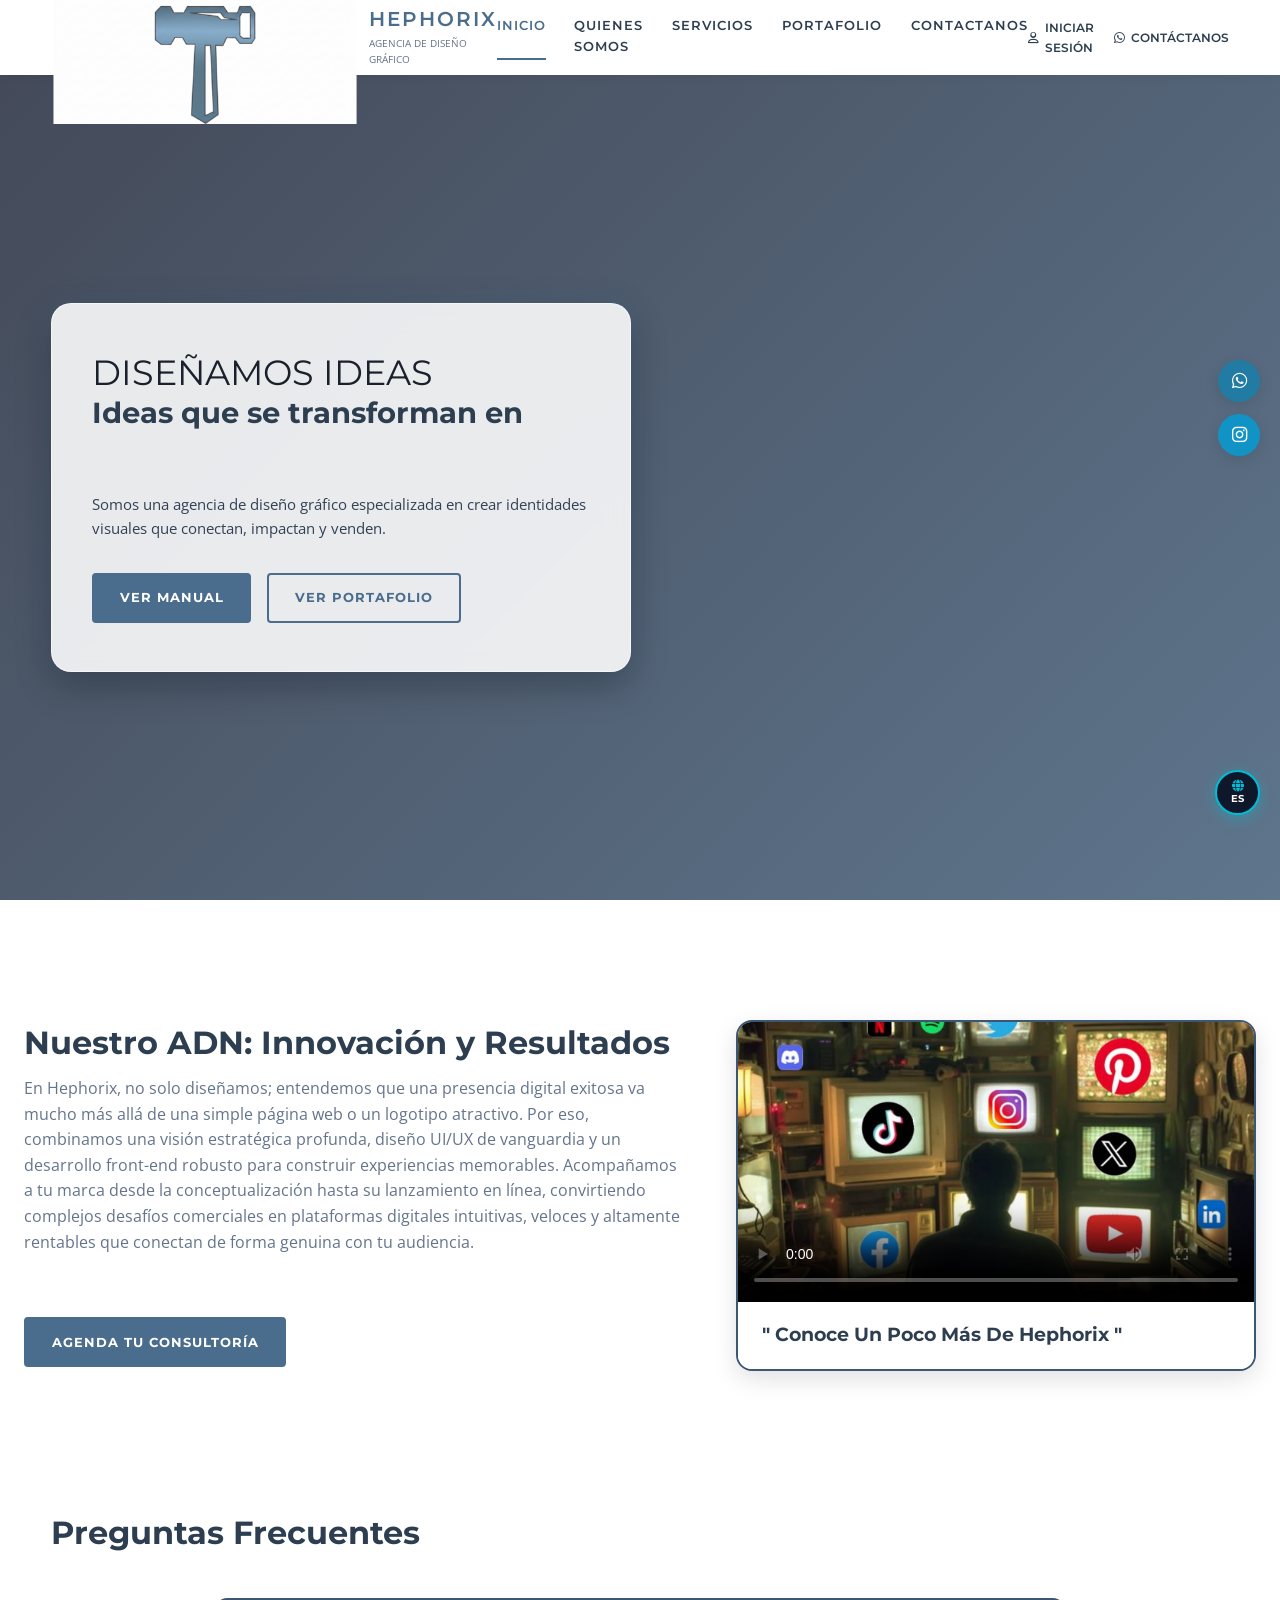
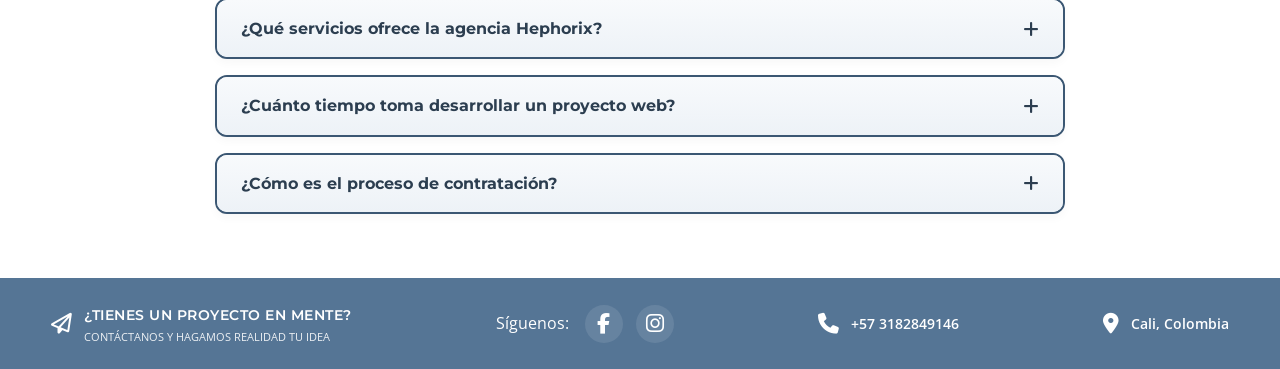
==== commit 3e3f7d13: "Update index.html" ====
--- a/index.html
+++ b/index.html
@@ -263,7 +263,7 @@
     <header class="main-header">
         <a href="inicio.html" class="logo-container">
             <div class="brand-isotype">
-                <img src="imagenes/logo.jpg.png" alt="Logo Hephorix" style="max-height: 40px;">
+                <img src="imagenes/logo.jpg.png" alt="Logo Hephorix" class="header-logo-img">
             </div>
             <div class="logo-text">
                 <h1>HEPHORIX</h1>
